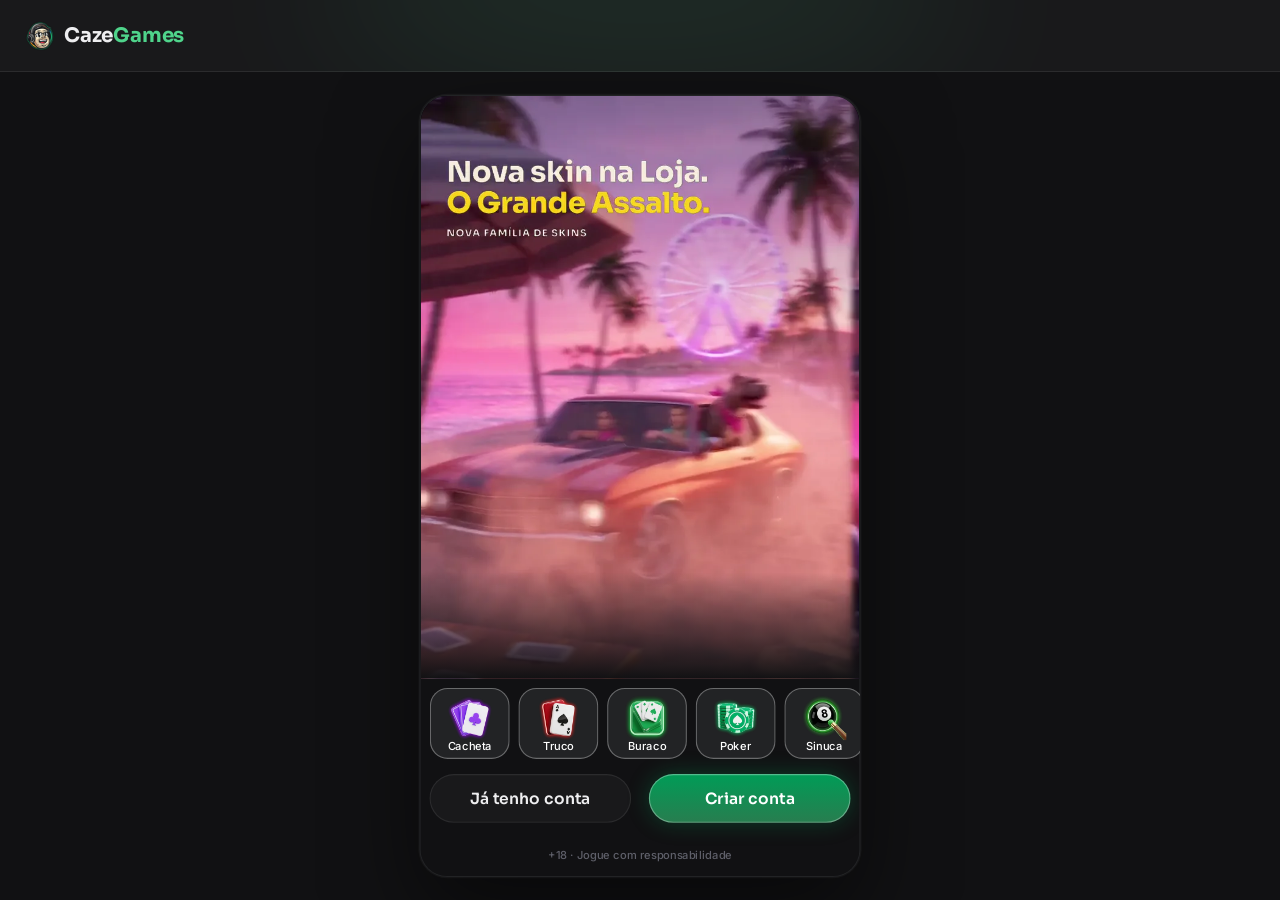
==== index.html @ 78a05982 "Login com o vídeo da O Grande Assalto (6 s em loop, sem áudio) e a família no banner principal da Lo" ====
<!doctype html>
<html lang="pt-BR">
<head>
<meta charset="utf-8">
<meta name="viewport" content="width=device-width, initial-scale=1, viewport-fit=cover, user-scalable=no">
<meta name="robots" content="noindex, nofollow">
<meta name="theme-color" content="#141e2a">
<meta name="mobile-web-app-capable" content="yes">
<meta name="apple-mobile-web-app-capable" content="yes">
<meta name="apple-mobile-web-app-status-bar-style" content="black-translucent">
<title>Caze Games · protótipo</title>
<link rel="icon" href="assets/ui/logo_icon.webp">
<link rel="preconnect" href="https://fonts.googleapis.com">
<link rel="preconnect" href="https://fonts.gstatic.com" crossorigin>
<link rel="stylesheet" href="https://fonts.googleapis.com/css2?family=Inter:wght@400;500;600;700&family=Sora:wght@600;700;800&display=swap">
<link rel="stylesheet" href="css/tokens.css?v=caze-11202144">
<link rel="stylesheet" href="css/ui.css?v=caze-11202144">
<link rel="stylesheet" href="css/screens.css?v=caze-11202144">
<link rel="stylesheet" href="css/game.css?v=caze-11202144">
<link rel="stylesheet" href="css/desk.css?v=caze-11202144">
</head>
<body>
<svg width="0" height="0" style="position:absolute" aria-hidden="true">
  <defs><clipPath id="hexclip" clipPathUnits="objectBoundingBox"><path id="hexpath" d=""/></clipPath></defs>
  <symbol id="s-E" viewBox="0 0 16 20"><path d="M8 0C5 4 0 7.5 0 11.5C0 14 2 16 4.5 16C5.7 16 6.8 15.5 7.5 14.7C7.3 16.6 6.5 18.3 5 20H11C9.5 18.3 8.7 16.6 8.5 14.7C9.2 15.5 10.3 16 11.5 16C14 16 16 14 16 11.5C16 7.5 11 4 8 0Z"/></symbol>
  <symbol id="s-C" viewBox="0 0 20 18.4"><path d="M10 18.35L8.55 17.03C3.4 12.36 0 9.28 0 5.5C0 2.420 2.42 0 5.5 0C7.24 0 8.91 0.81 10 2.09C11.09 0.81 12.76 0 14.5 0C17.58 0 20 2.42 20 5.5C20 9.28 16.6 12.36 11.45 17.04L10 18.35Z"/></symbol>
  <symbol id="s-O" viewBox="0 0 15 20"><path d="M7.5 0L15 10L7.5 20L0 10L7.5 0Z"/></symbol>
  <symbol id="s-P" viewBox="0 0 18 18.5"><path d="M9 0C11.3 0 13.2 1.9 13.2 4.2C13.2 5 13 5.7 12.6 6.3C13 6.2 13.4 6.1 13.8 6.1C16.1 6.1 18 8 18 10.3C18 12.6 16.1 14.5 13.8 14.5C12.5 14.5 11.3 13.9 10.5 12.9C10.7 14.9 11.6 16.8 13.1 18.5H4.9C6.4 16.8 7.3 14.9 7.5 12.9C6.7 13.9 5.5 14.5 4.2 14.5C1.9 14.5 0 12.6 0 10.3C0 8 1.9 6.1 4.2 6.1C4.6 6.1 5 6.2 5.4 6.3C5 5.7 4.8 5 4.8 4.2C4.8 1.9 6.7 0 9 0Z"/></symbol>
  <symbol id="i-copy" viewBox="0 0 448 512"><path d="M208 0H332.1c12.7 0 24.9 5.1 33.9 14.1l67.9 67.9c9 9 14.1 21.2 14.1 33.9V336c0 26.5-21.5 48-48 48H208c-26.5 0-48-21.5-48-48V48c0-26.5 21.5-48 48-48zM48 128h80v64H64V448H256V416h64v48c0 26.5-21.5 48-48 48H48c-26.5 0-48-21.5-48-48V176c0-26.5 21.5-48 48-48z"/></symbol>
  <symbol id="i-share" viewBox="0 0 448 512"><path d="M352 224c53 0 96-43 96-96s-43-96-96-96s-96 43-96 96c0 4 .2 8 .7 11.9l-94.1 47C145.4 170.2 121.9 160 96 160c-53 0-96 43-96 96s43 96 96 96c25.9 0 49.4-10.2 66.6-26.9l94.1 47c-.5 3.9-.7 7.8-.7 11.9c0 53 43 96 96 96s96-43 96-96s-43-96-96-96c-25.9 0-49.4 10.2-66.6 26.9l-94.1-47c.5-3.9 .7-7.8 .7-11.9s-.2-8-.7-11.9l94.1-47C302.6 213.8 326.1 224 352 224z"/></symbol>
  <symbol id="i-wa" viewBox="0 0 448 512"><path d="M380.9 97.1C339 55.1 283.2 32 223.9 32c-122.4 0-222 99.6-222 222 0 39.1 10.2 77.3 29.6 111L0 480l117.7-30.9c32.4 17.7 68.9 27 106.1 27h.1c122.3 0 224.1-99.6 224.1-222 0-59.3-25.2-115-67.1-157zm-157 341.6c-33.2 0-65.7-8.9-94-25.7l-6.7-4-69.8 18.3L72 359.2l-4.4-7c-18.5-29.4-28.2-63.3-28.2-98.2 0-101.7 82.8-184.5 184.6-184.5 49.3 0 95.6 19.2 130.4 54.1 34.8 34.9 56.2 81.2 56.1 130.5 0 101.8-84.9 184.6-186.6 184.6zm101.2-138.2c-5.5-2.8-32.8-16.2-37.9-18-5.1-1.9-8.8-2.8-12.5 2.8-3.7 5.6-14.3 18-17.6 21.8-3.2 3.7-6.5 4.2-12 1.4-32.6-16.3-54-29.1-75.5-66-5.7-9.8 5.7-9.1 16.3-30.3 1.8-3.7.9-6.9-.5-9.7-1.4-2.8-12.5-30.1-17.1-41.2-4.5-10.8-9.1-9.3-12.5-9.5-3.2-.2-6.9-.2-10.6-.2-3.7 0-9.7 1.4-14.8 6.9-5.1 5.6-19.4 19-19.4 46.3 0 27.3 19.9 53.7 22.6 57.4 2.8 3.7 39.1 59.7 94.8 83.8 35.2 15.2 49 16.5 66.6 13.9 10.7-1.6 32.8-13.4 37.4-26.4 4.6-13 4.6-24.1 3.2-26.4-1.3-2.5-5-3.9-10.5-6.6z"/></symbol>
  <symbol id="i-pen" viewBox="0 0 512 512"><path d="M362.7 19.3L314.3 67.7 444.3 197.7l48.4-48.4c25-25 25-65.5 0-90.5L453.3 19.3c-25-25-65.5-25-90.5 0zm-71 71L58.6 323.5c-10.4 10.4-18 23.3-22.2 37.4L1 481.2C-1.5 489.7 .8 498.8 7 505s15.3 8.5 23.7 6.1l120.3-35.4c14.1-4.2 27-11.8 37.4-22.2L421.7 220.3 291.7 90.3z"/></symbol>
  <symbol id="i-plus" viewBox="0 0 448 512"><path d="M256 80c0-17.7-14.3-32-32-32s-32 14.3-32 32v144H48c-17.7 0-32 14.3-32 32s14.3 32 32 32h144v144c0 17.7 14.3 32 32 32s32-14.3 32-32V288h144c17.7 0 32-14.3 32-32s-14.3-32-32-32H256V80z"/></symbol>
  <symbol id="i-chev-l" viewBox="0 0 320 512"><path d="M9.4 233.4c-12.5 12.5-12.5 32.8 0 45.3l192 192c12.5 12.5 32.8 12.5 45.3 0s12.5-32.8 0-45.3L77.3 256 246.6 86.6c12.5-12.5 12.5-32.8 0-45.3s-32.8-12.5-45.3 0l-192 192z"/></symbol>
  <symbol id="i-chev-r" viewBox="0 0 320 512"><path d="M310.6 233.4c12.5 12.5 12.5 32.8 0 45.3l-192 192c-12.5 12.5-32.8 12.5-45.3 0s-12.5-32.8 0-45.3L242.7 256 73.4 86.6c-12.5-12.5-12.5-32.8 0-45.3s32.8-12.5 45.3 0l192 192z"/></symbol>
  <symbol id="i-chev-l-light" viewBox="0 0 320 512"><path d="M20.7 267.3c-6.2-6.2-6.2-16.4 0-22.6l192-192c6.2-6.2 16.4-6.2 22.6 0s6.2 16.4 0 22.6L54.6 256 235.3 436.7c6.2 6.2 6.2 16.4 0 22.6s-16.4 6.2-22.6 0l-192-192z"/></symbol>
  <symbol id="i-chev-r-light" viewBox="0 0 320 512"><path d="M299.3 244.7c6.2 6.2 6.2 16.4 0 22.6l-192 192c-6.2 6.2-16.4 6.2-22.6 0s-6.2-16.4 0-22.6L265.4 256 84.7 75.3c-6.2-6.2-6.2-16.4 0-22.6s16.4-6.2 22.6 0l192 192z"/></symbol>
  <symbol id="i-x" viewBox="0 0 384 512"><path d="M324.5 411.1c6.2 6.2 16.4 6.2 22.6 0s6.2-16.4 0-22.6L214.6 256 347.1 123.5c6.2-6.2 6.2-16.4 0-22.6s-16.4-6.2-22.6 0L192 233.4 59.5 100.9c-6.2-6.2-16.4-6.2-22.6 0s-6.2 16.4 0 22.6L169.4 256 36.9 388.5c-6.2 6.2-6.2 16.4 0 22.6s16.4 6.2 22.6 0L192 278.6 324.5 411.1z"/></symbol>
  <symbol id="i-search" viewBox="0 0 512 512"><path d="M384 208A176 176 0 1 0 32 208a176 176 0 1 0 352 0zM343.3 366C307 397.2 259.7 416 208 416C93.1 416 0 322.9 0 208S93.1 0 208 0S416 93.1 416 208c0 51.7-18.8 99-50 135.3L507.3 484.7c6.2 6.2 6.2 16.4 0 22.6s-16.4 6.2-22.6 0L343.3 366z"/></symbol>
  <symbol id="i-check" viewBox="0 0 512 512"><path d="M256 512A256 256 0 1 0 256 0a256 256 0 1 0 0 512zM369 209L241 337c-9.4 9.4-24.6 9.4-33.9 0l-64-64c-9.4-9.4-9.4-24.6 0-33.9s24.6-9.4 33.9 0l47 47L335 175c9.4-9.4 24.6-9.4 33.9 0s9.4 24.6 0 33.9z"/></symbol>
  <symbol id="i-eye" viewBox="0 0 576 512"><path d="M288 32c-80.8 0-145.5 36.8-192.6 80.6C48.6 156 17.3 208 2.5 243.7c-3.3 7.9-3.3 16.7 0 24.6C17.3 304 48.6 356 95.4 399.4C142.5 443.2 207.2 480 288 480s145.5-36.8 192.6-80.6c46.8-43.5 78.1-95.4 93-131.1c3.3-7.9 3.3-16.7 0-24.6c-14.9-35.7-46.2-87.7-93-131.1C433.5 68.8 368.8 32 288 32zM144 256a144 144 0 1 1 288 0 144 144 0 1 1 -288 0zm144-64c0 35.3-28.7 64-64 64c-7.1 0-13.9-1.2-20.3-3.3c-5.5-1.8-11.9 1.6-11.7 7.4c.3 6.9 1.3 13.8 3.2 20.7c13.7 51.2 66.4 81.6 117.6 67.9s81.6-66.4 67.9-117.6c-11.1-41.5-47.8-69.4-88.6-71.1c-5.8-.2-9.2 6.1-7.4 11.7c2.1 6.4 3.3 13.2 3.3 20.3z"/></symbol>
  <symbol id="i-send" viewBox="0 0 512 512"><path d="M498.1 5.6c10.1 7 15.4 19.1 13.5 31.2l-64 416c-1.5 9.7-7.4 18.2-16 23s-18.9 5.4-28 1.6L284 427.7l-68.5 74.1c-8.9 9.7-22.9 12.9-35.2 8.1S160 493.2 160 480V396.4c0-4 1.5-7.8 4.2-10.7L331.8 202.8c5.8-6.3 5.6-16-.4-22s-15.7-6.4-22-.7L106 360.8 17.7 316.6C7.1 311.3 .3 300.7 0 288.9s5.9-22.8 16.1-28.7l448-256c10.7-6.1 23.9-5.5 34 1.4z"/></symbol>
  <symbol id="i-star" viewBox="0 0 576 512"><path d="M316.9 18C311.6 7 300.4 0 288.1 0s-23.4 7-28.8 18L195 150.3 51.4 171.5c-12 1.8-22 10.2-25.7 21.7s-.7 24.2 7.9 32.7L137.8 329 113.2 474.7c-2 12 3 24.2 12.9 31.3s23 8 33.8 2.3l128.3-68.5 128.3 68.5c10.8 5.7 23.9 4.9 33.8-2.3s14.9-19.3 12.9-31.3L438.5 329 542.7 225.9c8.6-8.5 11.7-21.2 7.9-32.7s-13.7-19.9-25.7-21.7L381.2 150.3 316.9 18z"/></symbol>
  <symbol id="i-star-o" viewBox="0 0 576 512"><path d="M287.9 0c9.2 0 17.6 5.2 21.6 13.5l68.6 141.3 153.2 22.6c9 1.3 16.5 7.6 19.3 16.3s.5 18.1-5.9 24.5L433.6 328.4l26.2 155.6c1.5 9-2.2 18.1-9.7 23.5s-17.3 6-25.3 1.7l-137-73.2L151 509.1c-8.1 4.3-17.9 3.7-25.3-1.7s-11.2-14.5-9.7-23.5l26.2-155.6L31.1 218.2c-6.5-6.4-8.7-15.9-5.9-24.5s10.3-14.9 19.3-16.3l153.2-22.6L266.3 13.5C270.4 5.2 278.7 0 287.9 0zm0 79L235.4 187.2c-3.5 7.1-10.2 12.1-18.1 13.3L99 217.9 184.9 303c5.5 5.5 8.1 13.3 6.8 21L171.4 443.7l105.2-56.2c7.1-3.8 15.6-3.7 22.6 0l105.2 56.2L384.2 324.1c-1.3-7.7 1.2-15.5 6.8-21l85.9-85.1L358.6 200.5c-7.8-1.2-14.6-6.1-18.1-13.3L287.9 79z"/></symbol>
</svg>

<!-- desktop (js/desk.js): header largo, menu e chat ao vivo em volta da coluna 9:16 -->
<header class="dkh" id="dkh"></header>
<aside class="dkl" id="dkl" aria-label="Menu"></aside>
<aside class="dkr" id="dkr" aria-label="Chat ao vivo"></aside>

<div class="stage-wrap"><div class="phone" id="phone">
  <div class="status" aria-hidden="true"><span>9:41</span><span class="island"></span>
    <span class="icons"><svg width="18" height="12" viewBox="0 0 18 12" fill="#fff"><rect x="0" y="8" width="3" height="4" rx="1"/><rect x="5" y="5.5" width="3" height="6.5" rx="1"/><rect x="10" y="3" width="3" height="9" rx="1"/><rect x="15" y="0" width="3" height="12" rx="1"/></svg><svg width="16" height="12" viewBox="0 0 16 12" fill="#fff"><path d="M8 2.2c2.3 0 4.4.9 6 2.4l1.1-1.1A10 10 0 0 0 8 .6 10 10 0 0 0 .9 3.5L2 4.6a8.4 8.4 0 0 1 6-2.4zm0 3.3c1.4 0 2.7.5 3.7 1.4l1.1-1.1A7 7 0 0 0 8 3.9a7 7 0 0 0-4.8 1.9l1.1 1.1c1-.9 2.3-1.4 3.7-1.4zm0 3.3c.6 0 1.1.2 1.5.6L8 11 6.5 9.4c.4-.4.9-.6 1.5-.6z"/></svg><svg width="27" height="13" viewBox="0 0 27 13" fill="none"><rect x=".5" y=".5" width="23" height="12" rx="3.5" stroke="#fff" opacity=".4"/><rect x="2" y="2" width="20" height="9" rx="2" fill="#fff"/><rect x="25" y="4.5" width="1.6" height="4" rx=".8" fill="#fff" opacity=".4"/></svg></span>
  </div>
  <div class="app" id="app">
    <!-- telas do app (renderizadas pelo js/screens.js) -->
    <section class="scr" id="view"></section>

    <!-- tela de jogo: os motores (js/games.js) desenham dentro dela -->
    <section class="scr game-scr" id="scr-game" hidden>
      <header class="hud" id="hud"></header>
      <div class="jogo" id="jogo"><div class="board" id="board"></div></div>
      <nav class="mnav" id="mnav">
        <button data-g="voltar"><span class="back"><svg><use href="#i-chev-l-light"/></svg></span><span>Voltar</span></button>
        <button data-g="chat"><img class="ic" src="assets/icons/chat.webp" alt=""><span>Chat</span></button>
        <button data-g="mesa"><img class="ic" src="assets/icons/friends.webp" alt=""><span>Mesa</span></button>
        <button data-g="voz"><img class="ic" id="micIco" src="assets/icons/microphone-off.webp" alt=""><span>Voz</span></button>
        <button data-g="ajustes"><img class="ic" src="assets/icons/gear.webp" alt=""><span>Ajustes</span></button>
      </nav>
    </section>

    <div class="toast" id="toast"><span class="hint-pill" id="toastTxt"></span></div>
    <div id="sheet"></div>
    <div id="overlay"></div>
  </div>
</div></div>

<script src="js/core.js?v=caze-11202144"></script>
<script src="js/ui.js?v=caze-11202144"></script>
<script src="js/screens.js?v=caze-11202144"></script>
<script src="js/loja.js?v=caze-11202144"></script>
<script src="js/social.js?v=caze-11202144"></script>
<script src="js/torneios.js?v=caze-11202144"></script>
<script src="js/sala.js?v=caze-11202144"></script>
<script src="js/games.js?v=caze-11202144"></script>
<script src="js/sinuca.js?v=caze-11202144"></script>
<script src="js/desk.js?v=caze-11202144"></script>
<script src="js/boot.js?v=caze-11202144"></script>
</body>
</html>
---- css/tokens.css ----
/* Caze Games · tokens do DS EstrelaGames (Rjx31bgpOt4m1U8DVKyWtd · modo Caze Games), valores resolvidos 1:1 */
:root{
  color-scheme: dark;
  /* background */
  --bg-default:#111113; --bg-subtle:#19191b; --bg-strong:#222325; --bg-raised:#292a2e; --bg-inset:#010101; --bg-highlight:#ffffff14; --bg-chrome:#19191b; --bg-divider:#292a2e; --bg-band:#00000052;
  --bga-default-50:#11111380; --bga-default-75:#111113bf; --bga-subtle-50:#19191b80; --bga-subtle-75:#19191bbf;
  --bga-strong-25:#22232540; --bga-strong-50:#22232580; --bga-strong-75:#222325bf;
  --bga-secondary-16:#4fd48b29; --bga-secondary-32:#4fd48b52; --bga-accent-12:#ffc8411f;
  /* border */
  --border-muted:#ffffff14; --border-default:#222325; --border-strong:#393a40; --border-focus:#009c57;
  --border-hl-top:#ffffff29; --border-gold-top:#b0f3c8e5; --border-gold-bottom:#009c575c;
  /* text */
  --text-default:#eeeef0; --text-muted:#b2b3bd; --text-link:#4fd48b; --text-subtle:#5f606a; --text-disabled:#46484f;
  --text-brand:#4fd48b; --text-success:#52de7e; --text-error:#ff6b6e; --text-prize:#ffc841;
  --text-on-color:#ffffff; --text-on-color-muted:#ffffffd9; --text-on-color-subtle:#ffffffb2; --text-on-light:#111113;
  /* system */
  --sys-info:#02a963; --sys-success:#2cc160; --sys-success-strong:#8cf0a9; --sys-warning:#ffbe2e; --sys-error:#ef4452;
  --sysa-success-25:#2cc16040; --sysa-error-25:#ef445240; --sysa-info-25:#3b74f540;
  --notification-error:#ef4452;
  /* effects */
  --hl-subtle:#ffffff29; --hl:#ffffff52; --hl-strong:#ffffff7a;
  --shadow-faint:#0000001f; --shadow-subtle:#0000003d; --shadow:#00000066; --shadow-strong:#00000080;
  --glow-info:#009c5752; --glow-accent:#ffbe2e52; --glow-success:#52de7ea3; --glow-gold:#4fd48b52; --glow-blue:#4fd48b; --glow-red:#ff6b6e;
  /* surfaces */
  --surface-card-top:#19191b; --surface-card-bottom:#111113; --surface-elevated-top:#292a2e; --surface-elevated-bottom:#19191b;
  /* buttons */
  --btn-primary-top:#009c57; --btn-primary-bg:#287d4f; --btn-secondary-border:#02a963;
  --btn-disabled-top:#292a2e; --btn-disabled-bg:#292a2e; --btn-disabled-text:#46484f;
  /* tabs */
  --tab-default-text:#b2b3bd; --tab-container:#222325; --input-border:#222325;
  --tab-padrao:#009c57; --tab-padrao-tint:#009c573d; --tab-rosa:#e93d82; --tab-rosa-tint:#e93d823d;
  /* games */
  --game-truco:#e5484d; --game-paulista:#3b74f5; --game-cacheta:#8752f2; --game-tranca:#2cc160; --game-buraco:#1f9a4a;
  --game-poker:#0fa968; --game-sinuca:#2fa35a; --game-todos:#02a963; --game-domino:#14b8a6; --game-dama:#f76b15; --game-xadrez:#5b6cff;
  --game-paulista-tint:#3b74f53d; --game-truco-tint:#e5484d3d; --game-cacheta-tint:#8752f23d; --game-buraco-tint:#1f9a4a3d; --game-poker-tint:#0fa9683d; --game-sinuca-tint:#2fa35a3d;
  /* crew */
  --crew-engenheiro:#4fb3ff; --crew-comandante:#f5c542; --crew-piloto:#ff5a36; --crew-navegador:#e86bff; --crew-explorador:#4dffb8;
  --crew-bar:#ff9f43; --crew-reis:#34d399; --crew-nobru:#3d8bff; --crew-inhui:#ff4fb0;
  /* famílias da página Skins (mesma cor da chamada do Truco) */
  --crew-laje:#ff7f50; --crew-portaria:#3ddc84; --crew-live:#b45cff; --crew-feira:#ffa62b; --crew-navalha:#ff4fb0; --crew-varzea:#5be37d; --crew-oficina:#3db8ff; --crew-posto:#ff3b4a; --crew-fliper:#a45cff; --crew-grau:#4fa3ff; --crew-palpite:#f2b233; --crew-assalto:#ff4fa3;
  /* stake / table */
  --stake-padrao-top:#1f5938; --stake-padrao-bottom:#152c1e; --stake-iniciante-top:#1f9a4a; --stake-iniciante-bottom:#1f502c;
  --table-card-top:#1f5a4a; --table-card-bottom:#0f2e2a; --table-stake:#ffc841;
  --plus-bg:#52de7e; --plus-icon:#111113;
  --btn-success-top:#52de7e; --btn-success-bg:#1f9a4a; /* DS button-glass ☰ Type=Success (Comprar) */
  /* cards */
  --card-face:#ffffff; --card-border:#9ea2a4; --suit-red:#c72c3d; --suit-black:#141922; --back-top:#246943; --back-bottom:#133b25;
  /* seat timer */
  --seat-timer-track:#ffffff1f; --seat-timer:#02a963;
  /* type */
  --f-display:"Sora", "Inter", system-ui, sans-serif;
  --f-ui:"Inter", system-ui, -apple-system, sans-serif;
  --f-call:"Industry", "Sora", sans-serif;
  /* marca · Caze Games (sobrescreve) */
  --back-top:#1f5938; --back-bottom:#121b15; --btn-primary-text:#ffffff; --crew-nobru:#02A963; --crew-inhui:#02A963; --crew-chico:#4FD48B;
}
/* estilos de texto do DS */
.t-d3xl{font:700 64px/1.2 var(--f-display);letter-spacing:-.02em}
.t-d2xl{font:700 48px/1.2 var(--f-display);letter-spacing:-.02em}
.t-dxl{font:700 40px/1.2 var(--f-display);letter-spacing:-.02em}
.t-dl{font:700 32px/1.2 var(--f-display);letter-spacing:-.02em}
.t-dm{font:700 24px/1.2 var(--f-display);letter-spacing:-.01em}
.t-ds{font:700 20px/1.2 var(--f-display);letter-spacing:-.01em}
.t-dxs{font:600 16px/1.2 var(--f-display)}
.t-d2xs{font:600 14px/1.2 var(--f-display)}
.t-d3xs{font:600 12px/1.2 var(--f-display)}
.t-hm{font:700 20px/1.2 var(--f-ui)}
.t-ll{font:500 16px/1 var(--f-ui)} .t-lm{font:500 14px/1 var(--f-ui)} .t-ls{font:500 12px/1 var(--f-ui)} .t-lxs{font:500 10px/1 var(--f-ui)} .t-l2xs{font:500 8px/1 var(--f-ui)}
.t-link{font:700 12px/1.5 var(--f-ui)}
.t-p2xl{font:400 20px/1.5 var(--f-ui)} .t-pm{font:400 14px/1.5 var(--f-ui)} .t-ps{font:400 12px/1.5 var(--f-ui)}
---- css/ui.css ----
/* EstrelaGames · base + componentes do DS (Apple Gamer Style · Glass). Medidas 1:1 com o Figma (frame 375). */
*{box-sizing:border-box}
html,body{height:100%;margin:0}
body{background:#05080c;color:var(--text-default);font-family:var(--f-ui);-webkit-font-smoothing:antialiased;overflow:hidden;-webkit-text-size-adjust:100%}
button{font:inherit;color:inherit;border:0;background:none;padding:0;margin:0;cursor:pointer;-webkit-tap-highlight-color:transparent;text-align:inherit}
button:focus-visible,[role="button"]:focus-visible{outline:2px solid var(--border-focus);outline-offset:2px}
/* cards clicáveis são div[role=button]: o WebKit (iPhone) não estica os filhos de um <button> com flex */
[role="button"]{cursor:pointer;-webkit-tap-highlight-color:transparent;-webkit-user-select:none;user-select:none;outline:0}
input{font:inherit;color:inherit;border:0;background:none;outline:0;padding:0;margin:0;min-width:0}
img,video{display:block;max-width:100%;user-select:none;-webkit-user-drag:none}
video::-webkit-media-controls,video::-webkit-media-controls-start-playback-button,video::-webkit-media-controls-overlay-play-button{display:none!important;-webkit-appearance:none} /* sem botão de play: os vídeos são fundo */
svg{display:block}
[hidden]{display:none!important}
.ic{flex:none;object-fit:contain;pointer-events:none}

/* ---------- aparelho ---------- */
.stage-wrap{position:fixed;inset:0;display:flex;align-items:center;justify-content:center}
.phone{position:relative;width:375px;height:812px;background:var(--bg-subtle);overflow:hidden;border-radius:48px;box-shadow:0 0 0 10px #0c1016,0 0 0 11px #2a3340,0 40px 80px rgba(0,0,0,.6);transform-origin:center;display:flex;flex-direction:column}
.status{position:relative;flex:none;height:44px;display:flex;align-items:center;justify-content:space-between;padding:0 26px 0 32px;font:600 15px/1 var(--f-ui);background:var(--bg-subtle);z-index:60;pointer-events:none}
.status .island{position:absolute;left:50%;top:10px;width:118px;height:32px;margin-left:-59px;border-radius:20px;background:#000}
.status .icons{display:flex;gap:6px;align-items:center}
.app{position:relative;flex:1;min-height:0;overflow:hidden}
@media (max-width:520px){
  .phone{width:100vw;height:100vh;height:100dvh;border-radius:0;box-shadow:none;transform:none!important}
  .status{display:none}
  .app{padding-top:env(safe-area-inset-top,0px)}
}
.scr{position:absolute;inset:0;display:flex;flex-direction:column;background:var(--bg-subtle);overflow:hidden}
.app>.scr{top:env(safe-area-inset-top,0px)}
@media (min-width:521px){.app>.scr{top:0}}
.scroll{flex:1;min-height:0;overflow-y:auto;overflow-x:hidden;-webkit-overflow-scrolling:touch;scrollbar-width:none;overscroll-behavior:contain}
.scroll::-webkit-scrollbar,.hscroll::-webkit-scrollbar{display:none}
/* linha com rolagem lateral: sem clip, sangra até a borda da tela (regra Oct 26) */
.hscroll{display:flex;overflow-x:auto;overflow-y:visible;scrollbar-width:none;margin:0 -8px;padding:0 8px;scroll-padding:0 8px;-webkit-overflow-scrolling:touch}

/* ---------- ícones 3D ---------- */
.i16{width:16px;height:16px}.i20{width:20px;height:20px}.i24{width:24px;height:24px}.i28{width:28px;height:28px}.i32{width:32px;height:32px}.i36{width:36px;height:36px}.i40{width:40px;height:40px}.i48{width:48px;height:48px}

/* ---------- header-game (Mobile · Glass) ---------- */
.hdr{position:relative;flex:none;height:64px;display:flex;align-items:center;gap:4px;padding:8px 12px;background:var(--bg-subtle);overflow:hidden;z-index:20}
.hdr::before{content:"";position:absolute;left:48px;top:-70px;width:280px;height:140px;border-radius:50%;background:var(--glow-blue);filter:blur(60px);opacity:.15;pointer-events:none}
.hdr .side{position:relative;flex:1;min-width:0;display:flex;align-items:center;gap:4px}
.hdr .logo{width:24px;height:36px;display:grid;place-items:center;flex:none}
.hdr .logo img{width:25px;height:24px}
.cpill{flex:1;min-width:0;height:34px;display:flex;align-items:center;gap:2px;padding:4px;border-radius:999px;background:linear-gradient(90deg,#52de7e1a,#22232506),var(--bga-strong-50);box-shadow:inset 0 0 0 1px var(--border-muted);overflow:hidden}
.cpill.bonus{padding:4px 8px 4px 4px;background:linear-gradient(90deg,#22232506,#ffc8411a),var(--bga-strong-50)}
.cpill .ic{width:24px;height:24px}
.cpill .t{flex:1;min-width:0;display:flex;flex-direction:column;gap:2px;text-align:left}
.cpill .t small{font:500 8px/1 var(--f-ui);color:var(--text-muted)}
.cpill .t b{font:700 12px/10px var(--f-ui);color:var(--text-default);white-space:nowrap;overflow:hidden;text-overflow:ellipsis}
.cpill.bonus .t b{color:var(--text-prize)}
.cpill .plus{width:20px;height:20px;border-radius:10px;background:var(--plus-bg);display:grid;place-items:center;flex:none}
.cpill .plus svg{width:12px;height:12px;fill:var(--plus-icon)}
/* saldo com seta: abre o dropdown (DS header-game ◉ Expanded) */
.cpill .chev{width:20px;height:20px;display:grid;place-items:center;flex:none}
.cpill .chev svg{width:10px;height:10px;fill:var(--text-muted);transform:rotate(90deg);transition:transform .2s}
.cpill.open{box-shadow:inset 0 0 0 1px var(--border-strong)} .cpill.open .chev svg{transform:rotate(-90deg)}
.hdr .hbuy{flex:1;min-width:0}
/* dropdown do saldo (DS balance-panel) · celular: preso embaixo do header */
.baldrop{position:absolute;left:0;right:0;top:64px;bottom:0;z-index:45;background:var(--bga-default-75);animation:fade .15s both}
.balp{display:flex;flex-direction:column;gap:16px;max-height:100%;overflow:auto;padding:16px 16px 24px;background:var(--bg-subtle);border-radius:0 0 24px 24px;box-shadow:inset 0 -1px 0 var(--hl-subtle),0 16px 40px rgba(0,0,0,.4);animation:balIn .22s cubic-bezier(.2,.8,.2,1) both}
@keyframes balIn{from{transform:translateY(-12px);opacity:0}}
.balp .top{display:flex;justify-content:space-between;align-items:center}
.balp .top small{font:500 12px/1.2 var(--f-ui);color:var(--text-muted)}
.balp .tv{display:flex;align-items:center;gap:4px}
.balp .eye,.balp .x{display:grid;place-items:center;width:28px;height:28px}
.balp .eye svg{width:20px;height:20px;fill:var(--text-muted)}
.balp .x svg{width:12px;height:12px;fill:var(--text-muted);transform:rotate(-90deg)}
.balp .rows{display:flex;flex-direction:column;gap:12px}
.balp .kv{display:flex;justify-content:space-between;gap:12px;font:400 14px/1.4 var(--f-ui);color:var(--text-muted)}
.balp .kv b{font-weight:400;color:var(--text-default);font-variant-numeric:tabular-nums;text-align:right}
.balp hr{border:0;height:1px;background:var(--border-muted);margin:0}
.balp .acts{display:flex;gap:12px} .balp .acts .btn{flex:1}
/* Bônus Fidelidade (DS _loyalty-bonus): Resgatar quando tem valor · Juntando com a seta que abre as regras */
.fid{display:flex;flex-direction:column;gap:12px;padding:8px 12px 8px 8px;border-radius:24px;background:var(--bga-strong-50);box-shadow:inset 0 0 0 1px var(--border-muted)}
.fid.ready{flex-direction:row;align-items:center;gap:8px}
.fid .ic{width:28px;height:28px;flex:none}
.fid .t{flex:1;min-width:0;display:flex;flex-direction:column;gap:2px;text-align:left}
.fid .t b{font:400 14px/1.3 var(--f-ui);color:var(--text-default)}
.fid .t small{font:500 10px/1.2 var(--f-ui);color:var(--text-muted)}
.fid .v{font:400 14px/1 var(--f-ui);font-variant-numeric:tabular-nums}
.fid .row{display:flex;align-items:center;gap:8px;width:100%}
.fid .chev{width:20px;height:20px;display:grid;place-items:center;flex:none}
.fid .chev svg{width:10px;height:10px;fill:var(--text-muted);transform:rotate(90deg);transition:transform .2s}
.fid.open{border-radius:16px;padding:8px 12px 12px 8px} .fid.open .chev svg{transform:rotate(-90deg)}
.fid .more{display:flex;flex-direction:column;gap:12px}
.fid .wk{display:flex;flex-direction:column;gap:4px;padding:12px;border-radius:12px;background:var(--bga-default-50);box-shadow:inset 0 0 0 1px var(--border-muted)}
.fid .wk small{font:500 12px/1.2 var(--f-ui);color:var(--text-muted)}
.fid .wk b{font:700 20px/1.2 var(--f-display);color:var(--text-prize);font-variant-numeric:tabular-nums}
.fid p{margin:0;font:400 12px/1.5 var(--f-ui);color:var(--text-muted)}
.fid .kv{font-size:12px}
.hbell{position:relative;width:36px;height:36px;border-radius:18px;background:var(--bga-strong-50);box-shadow:inset 0 0 0 1px var(--border-muted);display:grid;place-items:center;flex:none}
.hbell .ic{width:28px;height:28px}
.hbell i{position:absolute;left:28px;top:0;width:8px;height:8px;border-radius:50%;background:var(--notification-error)}
.hbell i[hidden]{display:none}

/* ---------- header-avatar (hexágono com borda da tripulação) ---------- */
.hav{position:relative;display:inline-block;flex:none;width:var(--w,44px);height:var(--h,48px)}
.hav .gl{position:absolute;left:-4.5%;top:0;width:109%;aspect-ratio:1;border-radius:50%;background:var(--cc);filter:blur(calc(var(--w,44px) * .16));opacity:.45;pointer-events:none}
.hav .hx{position:absolute;inset:0;-webkit-clip-path:url(#hexclip);clip-path:url(#hexclip);background:var(--cc)}
.hav .hx img{position:absolute;inset:2px;width:calc(100% - 4px);height:calc(100% - 4px);object-fit:cover;object-position:center top;-webkit-clip-path:url(#hexclip);clip-path:url(#hexclip);background:var(--bg-raised)}
.hav .on{position:absolute;left:77%;top:75%;width:23%;aspect-ratio:1;border-radius:50%;background:var(--sys-success);box-shadow:0 0 0 1.5px var(--bg-subtle)}
.hav.xs{--w:24px;--h:26px}.hav.s{--w:32px;--h:35px}.hav.m{--w:44px;--h:48px}.hav.l{--w:56px;--h:60px}
.hav.xs .hx img,.hav.s .hx img{inset:1.5px;width:calc(100% - 3px);height:calc(100% - 3px)}
.hav.empty{height:var(--w)}
.hav.empty .av0{position:absolute;inset:4.5%;width:91%;height:91%}
.hav.empty .add{position:absolute;left:63.6%;top:63.6%;width:27.3%;height:27.3%;border-radius:50%;background:var(--plus-bg);box-shadow:0 0 0 1.2px var(--bg-subtle);display:grid;place-items:center}
.hav.empty .add svg{width:58%;height:58%;fill:var(--plus-icon)}

/* ---------- avatar circular (avatar-estrela-games) ---------- */
.av{position:relative;display:inline-block;vertical-align:middle;flex:none;width:var(--s,48px);height:var(--s,48px);border-radius:50%;background:linear-gradient(180deg,var(--surface-elevated-top),var(--surface-elevated-bottom));box-shadow:inset 0 0 0 var(--bw,2px) #ffffff29}
.av img{position:absolute;inset:var(--bw,2px);width:calc(100% - 2*var(--bw,2px));height:calc(100% - 2*var(--bw,2px));border-radius:50%;object-fit:cover;object-position:center top}
.av.s{--s:32px;--bw:1px}.av.m{--s:48px;--bw:2px}.av.l{--s:80px;--bw:3px}.av.xl{--s:120px;--bw:4px}
.av .lvl{position:absolute;left:50%;bottom:-4px;transform:translateX(-50%);padding:1px 6px;border-radius:999px;background:var(--bg-raised);box-shadow:0 0 0 2px var(--bg-default);font:600 12px/14px var(--f-display);white-space:nowrap}
.av.empty .ph{position:absolute;inset:25%;width:50%;height:50%;fill:#ffffff52}
.av .addb{position:absolute;left:63.3%;top:63.3%;width:36.7%;height:36.7%;border-radius:50%;background:var(--plus-bg);display:grid;place-items:center;box-shadow:0 0 0 3px var(--bg-subtle)}
.av .addb svg{width:50%;height:50%;fill:#fff}

/* ---------- navbar-glass ---------- */
.nav{position:absolute;left:16px;right:16px;bottom:calc(12px + env(safe-area-inset-bottom,0px));height:64px;display:flex;align-items:stretch;padding:4px;border-radius:24px;background:var(--bga-strong-75);box-shadow:inset 0 0 0 1px var(--border-muted);-webkit-backdrop-filter:blur(24px);backdrop-filter:blur(24px);z-index:30}
.nav>button{position:relative;flex:1;min-width:0;display:flex;flex-direction:column;align-items:center;justify-content:center;border-radius:20px}
.nav>button .ic{width:32px;height:32px;opacity:.75}
.nav>button>span{font:500 10px/1 var(--f-ui);color:var(--text-subtle);white-space:nowrap}
.nav>button.on{flex:none;width:104px;justify-content:flex-end;gap:2px;padding-bottom:6px;background:var(--bga-secondary-16);box-shadow:inset 0 0 0 1px var(--hl-subtle),0 0 20px var(--glow-info)}
.nav>button.on .ic{position:absolute;left:28px;top:-14px;width:48px;height:48px;opacity:1}
.nav>button.on .lr{width:100%;display:flex;align-items:center;justify-content:space-between;padding:0 8px}
.nav>button.on .lr span{font:500 10px/1 var(--f-ui);color:var(--text-on-color)}
.nav .lr i{width:16px;height:16px;display:grid;place-items:center}
.nav .lr svg{width:10px;height:16px;fill:var(--text-on-color)}

/* ---------- game-block ---------- */
.gb{position:relative;flex:none;width:72px;height:64px;border-radius:16px;display:flex;flex-direction:column;align-items:center;justify-content:center;padding:4px 0;background:var(--tab-container);box-shadow:inset 0 0 0 1px var(--hl);font:500 10px/1 var(--f-ui);color:var(--text-on-color);white-space:nowrap}
.gb .ic{width:40px;height:40px}
.gb.on{justify-content:flex-end;padding:0 0 6px;background:var(--gc);box-shadow:0 4px 12px var(--gs,transparent)}
.gb.on .ic{position:absolute;left:50%;top:-12px;width:60px;height:60px;margin-left:-30px}
.gb .lk{position:absolute;right:4px;top:4px;width:14px;height:14px;opacity:.8}
.gb.on .lk{display:none}
.games-row{gap:8px;padding-top:12px;margin-top:-12px}
.games-row .gb{width:72px}

/* ---------- tabs ---------- */
.tabs{display:flex;gap:2px;height:44px;padding:4px;border-radius:12px;background:var(--bg-raised);box-shadow:inset 0 0 0 1px var(--input-border)}
.tabs>button{position:relative;flex:1;min-width:0;height:34px;border-radius:8px;display:flex;align-items:center;justify-content:center;padding:8px 16px;font:500 12px/1 var(--f-ui);color:var(--tab-default-text);white-space:nowrap}
.tabs>button.on{background:var(--tc-tint);font:700 12px/18px var(--f-ui);color:var(--text-default)}
.tabs>button.on::after{content:"";position:absolute;left:50%;bottom:0;width:24px;height:3px;margin-left:-12px;border-radius:2px;background:var(--tc);box-shadow:0 0 8px var(--tc)}
.tabs>button .lk{font:500 9px/1 var(--f-ui);margin-left:4px;opacity:.7}
.tabs{--tc:var(--tab-padrao);--tc-tint:var(--tab-padrao-tint)}
.tabs.t-azul{--tc:var(--game-paulista);--tc-tint:var(--game-paulista-tint)}
.tabs.t-vermelha{--tc:var(--game-truco);--tc-tint:var(--game-truco-tint)}
.tabs.t-roxa{--tc:var(--game-cacheta);--tc-tint:var(--game-cacheta-tint)}
.tabs.t-verde{--tc:var(--game-buraco);--tc-tint:var(--game-buraco-tint)}
.tabs.t-rosa{--tc:var(--tab-rosa);--tc-tint:var(--tab-rosa-tint)}

/* ---------- button-glass ---------- */
.btn{display:inline-flex;align-items:center;justify-content:center;gap:8px;white-space:nowrap;transition:transform .12s,filter .12s;flex:none}
.btn:active{transform:scale(.97)}
.btn.l{height:48px;padding:0 24px;border-radius:24px;font:600 16px/1.2 var(--f-display)}
.btn.m{height:40px;padding:0 20px;border-radius:20px;font:600 14px/1.2 var(--f-display)}
.btn.s{height:32px;padding:0 16px;border-radius:16px;font:600 12px/1.2 var(--f-display)}
.btn.xl{height:56px;padding:0 24px;border-radius:28px;font:600 16px/1.2 var(--f-display)}
.btn.m44{height:44px;border-radius:22px}
.btn.pri{background:linear-gradient(180deg,var(--btn-primary-top),var(--btn-primary-bg));box-shadow:inset 0 0 0 1px var(--hl),0 0 20px var(--glow-info);color:var(--btn-primary-text)}
.btn.sec{background:var(--bga-strong-50);box-shadow:inset 0 0 0 1px var(--border-muted);color:var(--text-default)}
.btn.ok{background:linear-gradient(180deg,var(--btn-success-top),var(--btn-success-bg));box-shadow:inset 0 0 0 1px var(--hl),0 0 20px var(--glow-success);color:#fff}
.btn:disabled,.btn.dis{background:var(--btn-disabled-bg);box-shadow:none;color:var(--btn-disabled-text);pointer-events:none}
.btn.danger-txt{background:none;box-shadow:none;color:var(--text-error);font:500 14px/1 var(--f-ui)}
.btn.fill{flex:1;min-width:0}
.btn.wide{width:100%}
.btn .ic{width:20px;height:20px}

/* ---------- button-icon ---------- */
.bicon{width:40px;height:40px;border-radius:20px;display:grid;place-items:center;flex:none;background:var(--bga-strong-50);box-shadow:inset 0 0 0 1px var(--border-muted)}
.bicon .ic{width:24px;height:24px}
.bicon.s{width:32px;height:32px;border-radius:16px}.bicon.s .ic{width:20px;height:20px}
.bicon svg{width:14px;height:14px;fill:var(--text-default)}
.bicon.s28{width:28px;height:28px;border-radius:14px}.bicon.s28 svg{width:16px;height:16px}

/* ---------- tag ---------- */
.tag{display:inline-flex;align-items:center;gap:4px;padding:2px 8px;border-radius:999px;font:400 12px/18px var(--f-ui);white-space:nowrap;flex:none}
.tag.neutral{background:#ffffff14;color:var(--text-muted)}
.tag.gold{padding:3px 8px;background:#4fd48b29;color:#fff;box-shadow:inset 0 0 0 1px #b0f3c88c}
.tag.success{background:var(--sys-success);color:var(--bg-default)}
.tag.danger{background:var(--sys-error);color:var(--text-default)}
.tag.info{background:var(--sys-info);color:var(--text-default)}
.tag.live{background:var(--sys-error);color:var(--text-default)}
.tag.beginner{background:var(--game-buraco);color:var(--text-default)}

/* ---------- section-title ---------- */
.stitle{display:flex;align-items:center;justify-content:space-between;gap:16px}
.stitle .tx{flex:1;min-width:0;display:flex;flex-direction:column;gap:2px}
.stitle b{font:700 20px/1.2 var(--f-display);letter-spacing:-.01em}
.stitle small{font:500 12px/1 var(--f-ui);color:var(--text-muted)}
.trow{display:flex;align-items:center;justify-content:space-between;gap:8px}
.trow b{font:600 14px/1.2 var(--f-display)}
.trow small{font:500 10px/1 var(--f-ui);color:var(--text-subtle)}

/* ---------- page-top ---------- */
.ptop{flex:none;display:flex;align-items:center;justify-content:space-between;gap:8px;padding:8px;min-height:45px}
.ptop .l{display:flex;align-items:center;gap:8px;min-width:0}
.ptop .back{width:28px;height:28px;border-radius:14px;display:grid;place-items:center;background:var(--bga-strong-50);box-shadow:inset 0 0 0 1px var(--border-muted);flex:none}
.ptop .back svg{width:10px;height:16px;fill:var(--text-default)}
.ptop .tx{display:flex;flex-direction:column;min-width:0}
.ptop .tx b{font:600 16px/1.2 var(--f-display);white-space:nowrap;overflow:hidden;text-overflow:ellipsis}
.ptop .tx small{display:flex;align-items:center;gap:4px;font:500 10px/1 var(--f-ui);color:var(--text-muted)}
.ptop .tx small i{width:6px;height:6px;border-radius:50%;background:var(--sys-success)}

/* ---------- input-search / input ---------- */
.search{display:flex;align-items:center;gap:8px;height:40px;padding:0 16px 0 12px;border-radius:20px;background:var(--bga-strong-50);box-shadow:inset 0 0 0 1px var(--border-muted)}
.search svg{width:16px;height:16px;fill:var(--text-muted);flex:none}
.search input{flex:1;font:500 12px/1 var(--f-ui);color:var(--text-default)}
.search input::placeholder{color:var(--text-muted)}
.field{display:flex;flex-direction:column;gap:8px}
.field>label{font:500 14px/1 var(--f-ui);color:var(--text-default)}
.field .box{display:flex;align-items:center;gap:8px;height:40px;padding:8px 12px;border-radius:12px;background:var(--bga-strong-50);box-shadow:inset 0 0 0 1px var(--border-muted)}
.field .box:focus-within{box-shadow:inset 0 0 0 1px var(--border-focus)}
.field .box input{flex:1;font:400 14px/1.5 var(--f-ui);color:var(--text-default)}
.field .box input::placeholder{color:var(--text-disabled)}
.field .box button svg{width:20px;height:20px;fill:var(--text-muted)}

/* ---------- otp ---------- */
.otp{display:flex;gap:8px;justify-content:center}
.otp .bx{width:48px;height:56px;border-radius:12px;background:#ffffff14;display:grid;place-items:center;font:700 24px/1.2 var(--f-display);color:var(--text-default);box-shadow:inset 0 0 0 1px var(--border-muted)}
.otp .bx.act{background:#ffffff1f;box-shadow:inset 0 0 0 2px var(--border-focus),0 0 12px var(--glow-info)}
.otp .bx.act::after{content:"";width:2px;height:24px;background:var(--border-focus);animation:blink 1s steps(1) infinite}
@keyframes blink{50%{opacity:0}}
.otp-in{position:absolute;opacity:0;pointer-events:none;width:1px;height:1px}

/* ---------- progress ---------- */
.prog{height:4px;border-radius:999px;background:#ffffff1f;overflow:hidden;flex:1}
.prog i{display:block;height:100%;border-radius:inherit;background:var(--tab-padrao);transition:width .3s}

/* ---------- stake-pill ---------- */
.stakes{position:relative;height:128px;overflow:hidden;margin:0 -8px}
.stakes .track{position:absolute;top:8px;left:50%;transform:translateX(-50%);display:flex;align-items:center;gap:8px;height:112px}
.sp{position:relative;flex:none;display:flex;flex-direction:column;border-radius:16px;padding:4px 4px 0;background:linear-gradient(180deg,var(--surface-elevated-top),var(--surface-card-bottom));box-shadow:inset 0 0 0 1px #ffffff29,0 16px 40px var(--shadow);transition:width .25s,height .25s}
.sp .st{position:relative;flex:1;align-self:stretch;border-radius:12px;display:flex;flex-direction:column;align-items:center;justify-content:center;gap:4px;background:linear-gradient(180deg,var(--stake-padrao-top),var(--stake-padrao-bottom));box-shadow:inset 0 0 0 1px var(--hl-subtle),inset 0 2px 8px var(--shadow)}
.sp .v{display:flex;align-items:center;gap:4px;font:600 14px/1.2 var(--f-display);white-space:nowrap}
.sp .v .ic{width:14px;height:14px}
.sp .q{position:absolute;top:4px;right:4px;display:flex;align-items:center;gap:3px;padding:2px 5px;border-radius:8px;background:var(--bga-strong-50);font:500 8px/1 var(--f-ui);white-space:nowrap}
.sp .q::before{content:"";width:5px;height:5px;border-radius:50%;background:var(--sys-success)}
.sp .tg{padding:2px 6px;border-radius:6px;background:var(--bga-strong-50);font:500 8px/1 var(--f-ui);color:var(--text-success)}
.sp .ft{flex:none;display:flex;align-items:center;justify-content:center;gap:3px;padding:4px 0 5px;white-space:nowrap}
.sp .ft small{font:500 8px/1 var(--f-ui);color:var(--text-muted)}
.sp .ft b{font:500 8px/1 var(--f-ui)}
.sp.ini .st{background:linear-gradient(180deg,var(--stake-iniciante-top),var(--stake-iniciante-bottom))}
.sp.S{width:68px;height:68px;padding:4px}
.sp.S .q,.sp.S .ft,.sp.S .tg{display:none}
.sp.M{width:88px;height:88px}
.sp.M .v{font:600 16px/1.2 var(--f-display)} .sp.M .v .ic{width:18px;height:18px}
.sp.L{width:112px;height:112px}
.sp.L .v{font:700 20px/1.2 var(--f-display);letter-spacing:-.01em} .sp.L .v .ic{width:24px;height:24px}
.sp.L .ft b{font:500 10px/1 var(--f-ui)}
.sp.on{box-shadow:inset 0 0 0 2px var(--btn-secondary-border),0 0 20px var(--glow-info)}
.sp.on .st{background:linear-gradient(180deg,var(--btn-primary-top),var(--btn-primary-bg))}
.sp.on.ini .st{background:linear-gradient(180deg,var(--stake-iniciante-top),var(--stake-iniciante-bottom))}
.stake-grid{display:grid;grid-template-columns:repeat(3,minmax(0,1fr));gap:12px}
.stake-grid .sp{width:auto;height:88px}

/* ---------- table-glass (mesa aberta) ---------- */
.tg-row{display:grid;grid-template-columns:repeat(2,minmax(0,1fr));gap:16px 8px}
.tgl{position:relative;height:92px;border-radius:46px;padding:4px;display:flex;background:linear-gradient(180deg,var(--surface-elevated-top),var(--surface-card-bottom));box-shadow:inset 0 0 0 1px #ffffff29,0 16px 40px var(--shadow);text-align:left}
.tgl .felt{flex:1;align-self:stretch;min-width:0;display:flex;align-items:center;padding:10px 12px 6px 70px;border-radius:41px;background:linear-gradient(180deg,var(--table-card-top),var(--table-card-bottom));box-shadow:inset 0 0 0 1px var(--hl-subtle),inset 0 2px 8px var(--shadow)}
.tgl .vals{display:flex;flex-direction:column;gap:4px;min-width:0}
.tgl .vals b{font:600 14px/1.2 var(--f-display);color:var(--table-stake);white-space:nowrap}
.tgl .vals small{font:500 10px/1 var(--f-ui);color:#ffffffb2;white-space:nowrap}
.tgl .seats{display:flex;align-items:center;gap:2px;height:20px}
.tgl .seats .pl{display:flex}
.tgl .seats .pl span{width:20px;height:20px;border-radius:10px;overflow:hidden;background:var(--cc);margin-right:-6px;box-shadow:0 0 0 1px var(--table-card-bottom)}
.tgl .seats .pl span img{width:100%;height:100%;object-fit:cover;object-position:center top}
.tgl .seats em{font:600 12px/14px var(--f-display);font-style:normal;margin-left:8px}
.tgl .tab{position:absolute;left:50%;top:-8px;transform:translateX(-50%);padding:2px 8px;border-radius:8px;background:var(--surface-elevated-top);box-shadow:inset 0 0 0 1px var(--border-muted);font:500 10px/12px var(--f-ui);color:var(--text-subtle);white-space:nowrap}
.tgl .deck{position:absolute;left:14px;top:25px;width:52px;height:52px}
.tgl.locked .felt>*{opacity:.55}
.tgl.pool{border-radius:16px}
.tgl.pool .felt{border-radius:12px;position:relative;overflow:hidden;background:linear-gradient(180deg,#2fa35a,#145c32)}
.tgl.pool .felt::before{content:"";position:absolute;left:30%;top:0;bottom:0;border-left:1px solid #ffffff29}
.tgl.pool .pk{position:absolute;width:10px;height:10px;border-radius:50%;background:#000000b2;box-shadow:inset 0 0 0 1px #ffffff1f}

/* ---------- action-tile ---------- */
.atile{width:80px;height:64px;border-radius:16px;display:flex;flex-direction:column;align-items:center;justify-content:center;background:var(--bga-strong-50);box-shadow:inset 0 0 0 1px var(--border-muted);font:600 14px/1.2 var(--f-display);flex:none}
.atile .ic{width:28px;height:28px}

/* ---------- bottom sheet (sheet glass) ---------- */
.veil{position:absolute;inset:0;z-index:50;background:var(--bga-default-75);display:flex;align-items:flex-end;animation:fade .2s both}
.bsheet{position:relative;width:100%;max-height:calc(100% - 24px);display:flex;flex-direction:column;align-items:stretch;gap:12px;padding:8px 12px calc(24px + env(safe-area-inset-bottom,0px));border-radius:24px 24px 0 0;background:var(--bg-subtle);box-shadow:inset 0 1px 0 var(--hl-subtle),0 16px 40px var(--shadow);animation:up .28s cubic-bezier(.2,.9,.3,1) both;overflow:hidden}
.bsheet.g16{gap:16px}
.bsheet .handle{width:36px;height:4px;border-radius:2px;background:var(--border-muted);align-self:center;flex:none}
.bsheet .scroll{margin:0 -12px;padding:0 12px}
.sh-h{display:flex;align-items:center;gap:12px;flex:none}
.sh-h>.ic{width:36px;height:36px}
.sh-h .tx{flex:1;min-width:0;display:flex;flex-direction:column;gap:2px}
.sh-h .tx b{font:600 16px/1.2 var(--f-display)}
.sh-h .tx small{font:500 10px/1.2 var(--f-ui);color:var(--text-subtle)}
.sh-h .tx small.ok{display:flex;align-items:center;gap:6px;color:var(--sys-success)}
.sh-h .tx small.ok::before{content:"";width:8px;height:8px;border-radius:50%;background:var(--sys-success)}
.xbtn{width:32px;height:32px;border-radius:16px;display:grid;place-items:center;background:var(--bga-strong-50);box-shadow:inset 0 0 0 1px var(--border-muted);flex:none}
.xbtn svg{width:14px;height:14px;fill:var(--text-default)}
@keyframes up{from{transform:translateY(100%)}to{transform:none}}
@keyframes fade{from{opacity:0}}
@keyframes pop{from{transform:scale(.3);opacity:0}}

/* ---------- hint (pílula) / toast ---------- */
.hint-pill{display:inline-flex;align-items:center;gap:4px;padding:4px 12px;border-radius:999px;background:var(--bga-strong-75);box-shadow:inset 0 0 0 1px var(--hl-subtle);font:500 10px/1.2 var(--f-ui);color:var(--text-default);white-space:nowrap;-webkit-backdrop-filter:blur(12px);backdrop-filter:blur(12px)}
.toast{position:absolute;left:50%;top:72px;transform:translate(-50%,-8px);opacity:0;transition:opacity .2s,transform .2s;z-index:90;pointer-events:none;max-width:calc(100% - 32px)}
.toast .hint-pill{font-size:11px;padding:6px 14px;white-space:normal;text-align:center}
.toast.show{opacity:1;transform:translate(-50%,0)}

/* ---------- list / cells ---------- */
.cell{display:flex;flex-direction:column;gap:2px;padding:8px;border-radius:12px;background:var(--bga-strong-50);box-shadow:inset 0 0 0 1px var(--border-muted);min-width:0;flex:1}
.cell small{font:500 10px/1 var(--f-ui);color:var(--text-subtle)}
.cell b{font:600 14px/1.2 var(--f-display);white-space:nowrap}
.card-raised{border-radius:16px;background:var(--bg-raised)}
.muted{color:var(--text-muted)}.subtle{color:var(--text-subtle)}.prize{color:var(--text-prize)}.ok{color:var(--text-success)}.err{color:var(--text-error)}

@media (prefers-reduced-motion: reduce){*,*::before,*::after{animation-duration:.01ms!important;animation-iteration-count:1!important;transition-duration:.01ms!important}}
---- css/screens.css ----
/* EstrelaGames · layout das telas (frames do Figma · arquivo WkFIFdpiEMFdsQUZqbs5JA) */

/* ---------- Onboarding · M01 Boas-vindas ---------- */
.ob1{background:var(--bg-default)}
.ob1 .hero{position:relative;flex:1;min-height:0;overflow:hidden;background:#05080c}
.ob1 .hero video{position:absolute;inset:0;width:100%;height:100%;object-fit:cover;object-position:center top}
.ob1 .hero::after{content:"";position:absolute;left:0;right:0;bottom:0;height:96px;background:linear-gradient(180deg,#11111300,var(--bg-default));pointer-events:none}
.ob1 .bottom{flex:none;display:flex;flex-direction:column;gap:2px;padding-bottom:env(safe-area-inset-bottom,0px)}
.ob1 .copy{padding:8px 8px 0}
.ob1 .copy .hscroll{gap:8px}
.ob1 .acts{display:flex}
.ob1 .acts>div{flex:1;min-width:0;padding:12px 8px;display:flex}
.ob1 .acts .btn{flex:1}
.ob1 .legal{margin:0;padding:10px 0 14px;text-align:center;font:500 10px/1 var(--f-ui);color:var(--text-subtle)}

/* ---------- Onboarding · M02–M05 cadastro ---------- */
.ob{padding:12px 8px calc(24px + env(safe-area-inset-bottom,0px));gap:24px}
.ob .obtop{flex:none;display:flex;align-items:center;gap:12px}
.ob .obtop .back{width:32px;height:32px;border-radius:16px;display:grid;place-items:center;background:var(--bga-strong-50);box-shadow:inset 0 0 0 1px var(--border-muted);flex:none}
.ob .obtop .back svg{width:10px;height:16px;fill:var(--text-default)}
.ob .obtop span{font:500 12px/1 var(--f-ui);color:var(--text-muted);flex:none}
.ob .obc{flex:1;min-height:0;display:flex;flex-direction:column;justify-content:space-between;gap:24px;overflow-y:auto;scrollbar-width:none}
.ob .obc::-webkit-scrollbar{display:none}
.ob .obtx{display:flex;flex-direction:column;gap:8px}
.ob h1{margin:0;font:700 32px/1.2 var(--f-display);letter-spacing:-.02em}
.ob .obtx p{margin:0;font:400 14px/1.5 var(--f-ui);color:var(--text-muted)}
.ob .form{display:flex;flex-direction:column;gap:20px}
.ob .obft{display:flex;flex-direction:column;gap:12px;flex:none}
.ob .note{margin:0;font:500 10px/1.4 var(--f-ui);color:var(--text-subtle);text-align:center}
.ob .note a{color:var(--text-link);text-decoration:none}
.ob .resend{display:flex;align-items:center;justify-content:space-between;gap:8px;font:500 14px/1 var(--f-ui);color:var(--text-muted)}
.ob .checks{display:flex;flex-direction:column;gap:10px}
.ob .checks div{display:flex;align-items:center;gap:8px;font:500 12px/1 var(--f-ui);color:var(--text-subtle)}
.ob .checks svg{width:16px;height:16px;fill:var(--text-disabled)}
.ob .checks div.on{color:var(--text-default)}
.ob .checks div.on svg{fill:var(--sys-success)}
.ob .avatar-pick{display:flex;justify-content:center}
.ob .avatar-pick .av{box-shadow:inset 0 0 0 3px var(--btn-secondary-border),0 0 20px var(--glow-info)}
.ob .avail{display:flex;align-items:center;gap:6px;font:500 12px/1 var(--f-ui);color:var(--text-success)}
.ob .avail svg{width:14px;height:14px;fill:currentColor}
.ob .avail.err{color:var(--text-error)}
.ob .sugs{display:flex;flex-wrap:wrap;align-items:center;gap:8px}
.ob .sugs .sl{font:500 10px/1 var(--f-ui);color:var(--text-muted)}
.ob .sugs .tag{cursor:pointer;font:600 12px/14px var(--f-display);padding:4px 10px}

/* ---------- Lobby (Home sem skin) ---------- */
.lobby .glowtop{position:absolute;left:48px;top:-70px;width:280px;height:140px;border-radius:50%;background:var(--glow-blue);filter:blur(60px);opacity:.22;pointer-events:none;z-index:0}
.lobby .content{position:relative;display:flex;flex-direction:column;gap:12px;padding:12px 8px 96px}
.lobby .modos{display:flex;align-items:center;gap:8px}
.lobby .modos .tabs{flex:1;min-width:0}
.lobby .sec{display:flex;flex-direction:column;gap:8px}
.lobby .sec.open{gap:16px}
.lobby .soon-note{margin:-4px 0 0;font:500 12px/1.4 var(--f-ui);color:var(--text-subtle);text-align:center;padding:0 16px}

/* ---------- Home com skin (Jogos) ---------- */
.home{gap:12px}
.home .stage{position:relative;flex:1;min-height:0;margin:0 8px;border-radius:12px;overflow:hidden;background:#0b1220;box-shadow:inset 0 0 0 1px var(--border-strong)}
.home .stage video{position:absolute;inset:0;width:100%;height:100%;object-fit:cover;object-position:center top}
.home .stage .shade{position:absolute;left:0;right:0;bottom:0;height:320px;background:linear-gradient(180deg,#19191b00,var(--bg-subtle));pointer-events:none}
.home .stage .ct{position:absolute;inset:0;display:flex;flex-direction:column;justify-content:space-between;gap:8px;padding:8px 8px calc(90px + env(safe-area-inset-bottom,0px))}
.home .stage .gl{display:flex;flex-direction:column;gap:8px;width:70px;min-height:0;overflow-y:auto;padding-top:12px;margin-top:-12px;scrollbar-width:none}
.home .stage .gl::-webkit-scrollbar{display:none}
.home .stage .gl .gb{width:70px;flex:none}
.home .stage .gl .gb:not(.on){background:#222325b8;-webkit-backdrop-filter:blur(12px);backdrop-filter:blur(12px)}
.home .stage .acts{display:flex;gap:8px;align-items:center}
.home .stage .acts .btn{flex:1;height:64px;border-radius:24px;font:600 16px/1.2 var(--f-display)}
.home .stage .acts .atile{-webkit-backdrop-filter:blur(12px);backdrop-filter:blur(12px)}
/* lobby (sem skin): Treino ao lado do Jogar, igual à Home com skin (Figma M01/D01, 03/11) */
.lobby .sec .acts{display:flex;gap:8px;align-items:center}
.lobby .sec .acts .btn{flex:1;height:64px;border-radius:24px;font:600 16px/1.2 var(--f-display)}
.home .rw-hint{position:absolute;left:50%;top:72px;transform:translateX(-50%);z-index:25}

/* ---------- fila (partida rápida / mesa) ---------- */
.qslots{display:grid;gap:8px}
.qslot{height:96px;border-radius:12px;background:var(--bga-strong-50);box-shadow:inset 0 0 0 1px var(--border-muted);display:flex;flex-direction:column;align-items:center;justify-content:center;gap:6px;font:500 10px/1 var(--f-ui);color:var(--text-subtle);min-width:0;padding:0 4px;text-align:center}
.qslot.filled{color:var(--text-default)}
.qslot .spin{width:28px;height:28px;border-radius:50%;border:3px solid var(--border-muted);border-top-color:var(--btn-primary-top);animation:spin 1s linear infinite}
.qslot b{font:500 10px/1.2 var(--f-ui);max-width:100%;overflow:hidden;text-overflow:ellipsis;white-space:nowrap}
@keyframes spin{to{transform:rotate(360deg)}}
.qcount{font:700 64px/1 var(--f-display);text-align:center;text-shadow:0 0 24px var(--glow-info)}
.qinfo{margin:0;font:500 12px/1.4 var(--f-ui);color:var(--text-muted);text-align:center}

/* ---------- Loja ---------- */
.pg-top{flex:none;display:flex;flex-direction:column;gap:2px}
.loja .content,.pack .content,.diamantes .content{display:flex;flex-direction:column;gap:16px;padding:0 8px calc(24px + env(safe-area-inset-bottom,0px))} /* sem navbar: a Loja abre pelo botão da Home */
.chips{gap:8px;padding:4px 8px}
.chip{flex:none;height:36px;display:flex;align-items:center;gap:6px;padding:0 12px 0 8px;border-radius:12px;background:var(--bga-strong-50);box-shadow:inset 0 0 0 1px var(--border-muted);font:500 12px/1 var(--f-ui);color:var(--text-default);white-space:nowrap}
.chip .ic{width:20px;height:20px}
.chip.on{background:var(--bga-secondary-16);box-shadow:inset 0 0 0 1.5px var(--btn-secondary-border),0 0 12px var(--glow-info);color:var(--text-on-color)}
.chip.big{height:40px}.chip.big .ic{width:24px;height:24px}
/* skin-pack-card */
.spk{position:relative;display:flex;flex-direction:column;text-align:left;width:100%}
.spk.L{height:176px;justify-content:space-between;padding:12px;border-radius:20px;overflow:hidden;background-color:var(--skin-art-base,#292a2e);background-size:cover;box-shadow:inset 0 0 0 1px var(--border-muted)}
.spk.L::before{content:"";position:absolute;inset:0;background:linear-gradient(180deg,#292a2e00 45%,#292a2e 100%);pointer-events:none}
.spk.L>*{position:relative}
.spk.L .top{display:flex;gap:8px}
.spk.L .info{display:flex;align-items:center;justify-content:space-between;gap:12px}
.spk.L .info .tx{display:flex;flex-direction:column;min-width:0}
.spk.L .info b{font:600 16px/1.2 var(--f-display)}
.spk.L .info small{font:500 10px/1 var(--f-ui);color:var(--text-muted)}
.spk .tag{font-size:12px}
.spk.S{gap:6px}
.spk.S .art{position:relative;height:96px;border-radius:16px;overflow:hidden;background-color:#292a2e;background-size:cover;box-shadow:inset 0 0 0 1px var(--border-muted)}
.spk.S .art::before{content:"";position:absolute;inset:0;background:linear-gradient(180deg,#292a2e00 45%,#292a2ed9 100%)}
.spk.S .art .tag{position:absolute;left:6px;top:6px;padding:2px 8px}
.spk.S .art .price{position:absolute;right:6px;bottom:6px;padding:3px 8px;border-radius:999px;background:var(--bga-strong-75);box-shadow:inset 0 0 0 1px var(--border-muted);font:500 10px/1 var(--f-ui);-webkit-backdrop-filter:blur(12px);backdrop-filter:blur(12px)}
.spk.S .art .lock{position:absolute;left:50%;top:28px;width:40px;height:40px;margin-left:-20px}
.spk.S.blocked .art{background:var(--bga-strong-75)}
.spk.S.blocked.t1 .art{background:linear-gradient(180deg,#e93d8214,#3a2a6440),var(--bga-strong-75)}
.spk.S.blocked.t2 .art{background:linear-gradient(180deg,#1fb6e814,#292a2e40),var(--bga-strong-75)}
.spk.S.blocked .art::before{display:none}
.spk.S .tx{display:flex;flex-direction:column;padding-left:2px}
.spk.S .tx b{font:700 12px/1.5 var(--f-ui)}
.spk.S .tx small{font:500 8px/1 var(--f-ui);color:var(--text-muted)}
.packs{display:flex;flex-direction:column;gap:12px;padding:4px 0 8px}
.pgrid{display:grid;grid-template-columns:repeat(3,minmax(0,1fr));gap:12px 8px}
.loja .note{margin:0;font:500 12px/1 var(--f-ui);color:var(--text-muted);line-height:1.3}
.decks{display:grid;grid-template-columns:repeat(2,minmax(0,1fr));gap:12px}
.deckc{display:flex;flex-direction:column;align-items:center;gap:12px;padding:16px 12px;border-radius:16px;background:var(--bga-strong-50);box-shadow:inset 0 0 0 1px var(--border-muted)}
.deckc.on{box-shadow:inset 0 0 0 2px var(--btn-secondary-border),0 0 12px var(--glow-info)}
.deckc .dk{position:relative;width:64px;height:88px}
.deckc b{font:600 14px/1.2 var(--f-display);text-align:center}
/* página do pacote */
.pk-box{display:flex;flex-direction:column;gap:16px;padding:20px 16px;border-radius:16px;background:var(--bg-subtle)}
.pk-box.unl{gap:12px;padding-bottom:24px}
.crew-rows{display:flex;flex-direction:column;gap:16px}
.crew-row{display:flex;gap:4px}
.crew-row>div{flex:1;min-width:0;display:flex;flex-direction:column;align-items:center;gap:6px}
.crew-row>div small{font:500 10px/1 var(--f-ui);color:var(--text-muted);white-space:nowrap;overflow:hidden;text-overflow:ellipsis;max-width:100%}
.crew-row.duo{gap:12px}
.crew-row.duo>div{gap:8px}
.crew-row.duo>div small{font:500 12px/1 var(--f-ui)}
.uopt{display:flex;align-items:center;gap:12px;padding:12px 16px 12px 12px;border-radius:12px;background:var(--bg-raised);text-align:left;width:100%}
.uopt .ic{width:40px;height:40px}
.uopt .tx{flex:1;min-width:0;display:flex;flex-direction:column;gap:2px}
.uopt .tx b{font:500 14px/1 var(--f-ui)}
.uopt .tx small{font:500 10px/1.2 var(--f-ui);color:var(--text-muted)}
.uopt .pr{font:600 16px/1.2 var(--f-display)}
.uopt .pg{display:flex;flex-direction:column;align-items:flex-end;gap:6px;width:72px}
.uopt .pg b{font:600 14px/1.2 var(--f-display)}
.uopt .pg .tr{width:72px;height:6px;border-radius:3px;background:var(--bg-inset);overflow:hidden}
.uopt .pg .tr i{display:block;height:100%;border-radius:3px;background:var(--sys-success)}
.uopt.owned{box-shadow:inset 0 0 0 1px var(--sys-success)}
/* sheet desbloqueado / você ganhou */
.unlock{align-items:center;gap:16px;padding:8px 16px calc(32px + env(safe-area-inset-bottom,0px))}
.unlock .hero{position:relative;width:343px;max-width:100%;height:208px;flex:none}
.unlock .hero .av{position:absolute;margin-left:calc(var(--s) / -2)} /* left = 50% + deslocamento: centro da imagem, em qualquer largura */
.unlock h2{margin:0;font:700 24px/1.2 var(--f-display);letter-spacing:-.01em;text-align:center}
.unlock p{margin:0;font:500 14px/1.15 var(--f-ui);color:var(--text-muted);text-align:center}
.unlock .row{display:flex;gap:12px;width:100%}
.unlock .row .btn{flex:1}
/* character picker */
.picker{padding:0 8px calc(16px + env(safe-area-inset-bottom,0px));gap:12px}
.picker .stg{position:relative;flex:1;min-height:200px;border-radius:20px;overflow:hidden;background:#0b1220;box-shadow:inset 0 0 0 1px var(--border-muted);display:flex;flex-direction:column;justify-content:flex-end;padding:12px}
.picker .stg video{position:absolute;inset:0;width:100%;height:100%;object-fit:cover;object-position:center top}
.picker .stg::before{content:"";position:absolute;inset:0;background:linear-gradient(180deg,#22232500 50%,var(--bg-subtle) 100%);pointer-events:none;z-index:1}
.picker .arrow{position:absolute;top:50%;width:36px;height:36px;margin-top:-18px;border-radius:18px;display:grid;place-items:center;background:var(--bga-strong-75);box-shadow:inset 0 0 0 1px var(--border-muted);-webkit-backdrop-filter:blur(12px);backdrop-filter:blur(12px);z-index:2}
.picker .arrow svg{width:10px;height:16px;fill:var(--text-default)}
.picker .arrow.p{left:8px}.picker .arrow.n{right:8px}
.picker .ident{position:relative;z-index:2;display:flex;flex-direction:column;gap:2px}
.picker .ident b{font:700 20px/1.2 var(--f-display);letter-spacing:-.01em;text-transform:uppercase}
.picker .ident small{display:flex;align-items:center;gap:6px;font:500 10px/1.2 var(--f-ui);color:var(--text-muted)}
.picker .ident small i{width:8px;height:8px;border-radius:50%;background:var(--btn-secondary-border);flex:none}
.picker .crew{flex:none;display:flex;align-items:center;justify-content:center;gap:12px;height:56px}
.picker .crew button{width:48px;height:48px;border-radius:24px;overflow:hidden;background:var(--cc);box-shadow:inset 0 0 0 1px var(--border-muted);opacity:.55;flex:none;transition:all .2s}
.picker .crew button img{width:100%;height:100%;object-fit:cover;object-position:center top}
.picker .crew button.on{width:56px;height:56px;border-radius:28px;opacity:1;box-shadow:0 0 0 2.5px var(--btn-secondary-border),0 0 14px var(--glow-info)} /* seleção = ação: azul do DS, igual ao Figma */
.picker .acts{flex:none;display:flex;gap:8px}
.picker .acts .btn{flex:1}

/* ---------- Batalhas ---------- */
/* ---------- Torneios (opt-in) ---------- */
.tor .content{display:flex;flex-direction:column;gap:16px;padding:16px 16px 112px}
.tor .ttl{display:flex;flex-direction:column;gap:4px}
.tor .ttl h1{margin:0;font:700 24px/1.2 var(--f-display);letter-spacing:-.01em}
.tor .ttl p{margin:0;font:500 14px/1.15 var(--f-ui);color:var(--text-muted)}
.tor .hscroll{margin:0 -16px;padding:12px 16px 0;margin-top:-12px;gap:8px}
.tlist{display:flex;flex-direction:column;gap:16px}
/* tournament-card-estrela-games · borda e pano da table-glass, abas na borda de cima (prêmio no meio, status à esquerda, Infos à direita) */
.tcard{position:relative;display:flex;width:100%;padding:4px;border-radius:40px;background:linear-gradient(180deg,var(--surface-elevated-top),var(--surface-card-bottom));box-shadow:inset 0 0 0 1px #ffffff29,0 16px 40px var(--shadow);text-align:left}
.tcard .felt{flex:1;min-width:0;height:72px;display:flex;align-items:center;gap:12px;padding:8px 16px 8px 20px;border-radius:36px;background:linear-gradient(180deg,var(--table-card-top),var(--table-card-bottom));box-shadow:inset 0 0 0 1px var(--hl-subtle),inset 0 2px 8px var(--shadow)}
.tcard .jg{display:flex;flex-direction:column;align-items:center;gap:2px;flex:none}
.tcard .jg>.ic{width:40px;height:40px}
.tcard .jg small{display:flex;align-items:center;gap:2px;font:500 10px/1 var(--f-ui);color:var(--text-on-color-subtle)}
.tcard .jg small .ic,.tcard .tm .ic{width:12px;height:12px}
.tcard .info{flex:1;min-width:0;display:flex;flex-direction:column;gap:2px}
.tcard .info>b{font:600 14px/1.2 var(--f-display);white-space:nowrap;overflow:hidden;text-overflow:ellipsis}
.tcard .info>small{font:500 12px/1.2 var(--f-ui);color:var(--text-on-color-subtle);white-space:nowrap;overflow:hidden;text-overflow:ellipsis}
.tcard .tm{display:flex;align-items:center;gap:4px;font:500 12px/1.2 var(--f-ui);color:var(--text-on-color-subtle);white-space:nowrap}
.tcard .tm b{font:600 12px/14px var(--f-display);color:var(--text-default);font-variant-numeric:tabular-nums}
.tcard .tm b.live{color:var(--text-error)}
.tcard .ac{display:flex;flex-direction:column;align-items:center;gap:4px;flex:none}
.tcard .ac small{font:500 10px/1 var(--f-ui);color:var(--text-on-color-subtle);white-space:nowrap}
.tcard .ac small b{font-weight:500;color:var(--text-success)}
.tcard .tb{position:absolute;top:-10px;display:flex;align-items:center;gap:4px;padding:2px 12px;border-radius:10px;background:var(--surface-elevated-top);box-shadow:inset 0 0 0 1px var(--border-muted);font:500 12px/16px var(--f-ui);color:var(--text-on-color-subtle);white-space:nowrap}
.tcard .tb.pz{left:50%;transform:translateX(-50%)}
.tcard .tb.pz b{font:600 12px/16px var(--f-display);color:var(--table-stake)}
.tcard .tb.inf{right:40px;padding:2px 8px;color:var(--text-link)}
.tcard .st{position:absolute;left:40px;top:-11px;display:flex}
.tcard.end .jg>.ic{opacity:.56}
.tcard.end .info>b{color:var(--text-on-color-subtle)}
.tag.live i{width:6px;height:6px;border-radius:50%;background:currentColor}
.tempty .ec{width:96px;height:96px;border-radius:50%;display:grid;place-items:center;background:var(--bga-strong-50)}
.tempty .ec .ic{width:56px;height:56px}
/* sheet do torneio · Regras / Prêmios / Ranking */
.tsh .thead{display:flex;align-items:center;gap:12px}
.tsh .thead .gm{width:56px;height:56px;border-radius:16px;display:grid;place-items:center;background:var(--gt);flex:none}
.tsh .thead .gm .ic{width:40px;height:40px}
.tsh .thead .tx{flex:1;min-width:0;display:flex;flex-direction:column;gap:4px}
.tsh .thead b{font:700 20px/1.2 var(--f-display);letter-spacing:-.01em}
.tsh .thead small{font:500 12px/1.2 var(--f-ui);color:var(--text-muted)}
.tcd{display:flex;flex-direction:column;gap:8px;align-self:stretch}
.tcd>small{font:500 12px/1 var(--f-ui);color:var(--text-muted)}
.tcd .cells{display:flex;gap:8px}
.tcd .cells span{flex:1;display:flex;flex-direction:column;align-items:center;padding:8px;border-radius:12px;background:var(--bg-raised);box-shadow:inset 0 0 0 1px var(--border-muted)}
.tcd .cells b{font:700 20px/1.2 var(--f-display);font-variant-numeric:tabular-nums}
.tcd .cells small{font:500 10px/1 var(--f-ui);color:var(--text-muted)}
.tstats{display:flex;gap:8px}
.tstats .c{flex:1;min-width:0;display:flex;align-items:center;gap:12px;height:60px;padding:12px 16px;background:var(--bg-raised)}
.tstats .c .ic{width:36px;height:36px}
.tstats .c span{display:flex;flex-direction:column;min-width:0}
.tstats .c b{font:700 20px/1.2 var(--f-display);letter-spacing:-.01em;white-space:nowrap}
.tstats .c small{font:500 10px/1 var(--f-ui);color:var(--text-subtle)}
.trules{display:flex;flex-direction:column;gap:12px}
.trules div{display:flex;align-items:flex-start;gap:8px}
.trules .ic{width:16px;height:16px;flex:none;margin-top:1px}
.trules span{font:500 14px/1.3 var(--f-ui)}
.tprz,.trank{display:flex;flex-direction:column;gap:8px}
.tprz div{display:flex;align-items:center;gap:12px;padding:12px;border-radius:16px;background:linear-gradient(180deg,var(--surface-card-top),var(--surface-card-bottom));box-shadow:inset 0 0 0 1px var(--border-muted)}
.tprz b{flex:1;min-width:0;font:500 16px/1 var(--f-ui)}
.tprz em{font:500 14px/1 var(--f-ui);font-style:normal;color:var(--text-prize)}
.trank .rrow,.trank .rrow+.rrow{border-radius:16px;background:linear-gradient(180deg,var(--surface-card-top),var(--surface-card-bottom));box-shadow:inset 0 0 0 1px var(--border-muted)}
.trank .rrow.me{background:#02a9632e;box-shadow:inset 0 0 0 1px var(--btn-primary-top)}
.trank .rrow.top>em{color:var(--text-brand)}
.trank .rrow .pts small.pz{color:var(--text-prize)}
.tcta{display:flex;flex-direction:column;gap:8px}
.tcta .qinfo,.task .qinfo{font-size:10px}
/* sheets de confirmação · confirmar, saldo insuficiente, cancelar, aviso de início */
.task{display:flex;flex-direction:column;align-items:center;gap:16px}
.task>.ic.hero{width:80px;height:80px}
.task .tx{display:flex;flex-direction:column;gap:8px;text-align:center}
.task h2{margin:0;font:700 24px/1.2 var(--f-display);letter-spacing:-.01em}
.task p{margin:0;font:500 14px/1.3 var(--f-ui);color:var(--text-muted)}
.task .tsum{align-self:stretch;display:flex;flex-direction:column;gap:8px;padding:12px 16px;border-radius:16px;background:var(--bg-raised);box-shadow:inset 0 0 0 1px var(--border-muted)}
.task .tsum div{display:flex;justify-content:space-between;align-items:center;font:500 14px/1 var(--f-ui);color:var(--text-muted)}
.task .tsum b{font:600 14px/1.2 var(--f-display);color:var(--text-default)}
.task .tsum b.err{color:var(--text-error)}
.task .tsum i{height:1px;background:var(--border-muted)}
.task .row{align-self:stretch;display:flex;gap:12px}
/* sheets da mesa (jogadores, chat da mesa) */
.room-list{display:flex;flex-direction:column;border-radius:8px;background:var(--bga-strong-50);overflow:hidden}
.room-list .pr{display:flex;align-items:center;gap:10px;padding:8px 12px;min-height:48px}
.room-list .pr b{flex:1;min-width:0;font:500 14px/1 var(--f-ui)}
.room-list .pr small{font:500 10px/1 var(--f-ui);color:var(--text-subtle)}
.room-list .pr small.ok{color:var(--sys-success)}
.room-list .pr.free b{color:var(--text-subtle)}
.room-info{display:flex;gap:8px}
.room-h{display:flex;justify-content:space-between;font:500 12px/1 var(--f-ui);color:var(--text-muted)}
.leave-btn{padding:12px 0;text-align:center;font:500 14px/1 var(--f-ui);color:var(--text-error);width:100%}
.room-chat{display:flex;flex-direction:column;gap:8px;max-height:132px;overflow-y:auto;scrollbar-width:none}
.room-chat::-webkit-scrollbar{display:none}

/* ---------- Chat ---------- */
.chat .gtabs{flex:none;gap:8px;padding:20px 8px 8px;margin:-12px 0 0}
.chat .feed{flex:1;min-height:0;overflow-y:auto;display:flex;flex-direction:column;padding:8px 0;scrollbar-width:none}
.chat .feed::-webkit-scrollbar{display:none}
.chat .feed .spacer{flex:1}
.chat .sys{padding:4px 0 8px;text-align:center;font:500 10px/1 var(--f-ui);color:var(--text-subtle)}
.cmsg{display:flex;flex-direction:column;gap:8px;padding:4px 16px}
.cmsg .row{display:flex;align-items:flex-start;gap:8px}
.cmsg .ln{flex:1;min-width:0;display:flex;flex-wrap:wrap;align-items:flex-start;gap:6px;padding-top:6px;font:500 14px/1.3 var(--f-ui);color:var(--text-default)}
.cmsg .ln .tx{flex:1;min-width:0;word-wrap:break-word}
.cmsg .ln b{font-weight:500}
.cmsg.of{background:#02a9631f;box-shadow:inset 3px 0 0 #02a963}
.cmsg.es{background:#ffc8411f;box-shadow:inset 3px 0 0 #ffc841}
.cmsg .badge{flex:none;display:inline-flex;align-items:center;gap:4px;height:18px;padding:2px 8px 2px 4px;border-radius:999px;font:500 10px/1 var(--f-ui);margin-top:-1px}
.cmsg .badge .ic{width:14px;height:14px}
.cmsg .badge.of{background:#02a963;color:var(--btn-primary-text)}
.cmsg .badge.es{background:#ffc841;color:#111113}
.av.s.of img{object-fit:contain;padding:5px;background:var(--bg-raised)}
.ccard{display:flex;align-items:center;gap:12px;padding:12px;margin-left:40px;border-radius:16px;background:var(--bga-strong-50);box-shadow:inset 0 0 0 1px var(--border-muted)}
.ccard .ic{width:40px;height:40px}
.ccard .tx{flex:1;min-width:0;display:flex;flex-direction:column}
.ccard .tx small{font:500 8px/1 var(--f-ui);color:var(--text-muted);text-transform:uppercase;letter-spacing:.02em}
.ccard .tx b{font:600 16px/1.2 var(--f-display)}
.ccard .tx span{font:500 10px/1 var(--f-ui);color:var(--text-muted)}
.ccard .btn{flex:none}
.composer{flex:none;display:flex;flex-direction:column;gap:8px;padding:8px 12px calc(88px + env(safe-area-inset-bottom,0px))}
.composer .chint{display:flex;justify-content:space-between;font:500 10px/1 var(--f-ui);color:var(--text-muted)}
.composer .row{display:flex;align-items:center;gap:8px}
.composer .row .bicon svg{width:16px;height:16px;fill:var(--text-default)}
.composer .in{flex:1;min-width:0;height:40px;padding:0 16px;border-radius:20px;background:var(--bga-strong-50);box-shadow:inset 0 0 0 1px var(--border-muted);display:flex;align-items:center}
.composer .in input{flex:1;font:500 12px/1 var(--f-ui)}
.composer .in input::placeholder{color:var(--text-muted)}
.composer .send{width:40px;height:40px;border-radius:20px;display:grid;place-items:center;background:linear-gradient(180deg,var(--btn-primary-top),var(--btn-primary-bg));box-shadow:0 0 20px var(--glow-info);flex:none}
.composer .send svg{width:16px;height:16px;fill:#fff}
.amt-grid{display:grid;grid-template-columns:repeat(4,minmax(0,1fr));gap:8px}
.amt{height:44px;text-align:center;border-radius:12px;background:var(--bga-strong-50);box-shadow:inset 0 0 0 1px var(--border-muted);font:600 14px/1.2 var(--f-display)}
.amt.on{background:var(--bga-secondary-16);box-shadow:inset 0 0 0 1.5px var(--btn-secondary-border),0 0 12px var(--glow-info)}
.total{display:flex;align-items:center;justify-content:space-between;padding:12px 16px;border-radius:12px;background:var(--bg-raised)}
.total small{font:500 12px/1 var(--f-ui);color:var(--text-muted)}
.total b{font:700 20px/1.2 var(--f-display)}
.stepper{display:flex;align-items:center;justify-content:space-between;padding:4px 4px 4px 16px;border-radius:12px;background:var(--bga-strong-50);box-shadow:inset 0 0 0 1px var(--border-muted);font:600 14px/1.2 var(--f-display)}
.stepper div{display:flex;gap:4px}
.gtoast-card{position:absolute;left:16px;right:16px;top:102px;z-index:45;display:flex;align-items:center;gap:12px;padding:12px 16px 12px 12px;border-radius:16px;background:var(--bga-strong-75);-webkit-backdrop-filter:blur(24px);backdrop-filter:blur(24px);box-shadow:0 0 16px var(--sys-success);animation:fade .25s both}
.gtoast-card .ic{width:32px;height:32px}
.gtoast-card div{display:flex;flex-direction:column;gap:2px}
.gtoast-card b{font:600 14px/1.2 var(--f-display)}
.gtoast-card small{font:500 10px/1 var(--f-ui);color:var(--text-muted)}
/* Fichas · o + do saldo mostra "Redirecionando…" e abre a página de Fichas (M01/D01); na volta, o toast do saldo (M02/D02) */
.gtoast-card.fx{top:76px}
.redir{position:absolute;inset:0;z-index:130;display:grid;place-items:center;padding:0 32px;background:var(--bga-default-75);animation:fade .2s both}
.redir .card{width:100%;display:flex;flex-direction:column;align-items:center;gap:16px;padding:24px;border-radius:24px;background:var(--bga-strong-75);-webkit-backdrop-filter:blur(24px);backdrop-filter:blur(24px);box-shadow:0 0 24px var(--sys-info);text-align:center}
.redir .card>.ic{width:64px;height:64px}
.redir .tx{display:flex;flex-direction:column;gap:8px}
.redir .tx b{font:700 20px/1.2 var(--f-display);letter-spacing:-.01em}
.redir .tx span{font:500 12px/1.4 var(--f-ui);color:var(--text-muted)}
.redir .bar{display:block;width:100%;height:4px;border-radius:2px;background:var(--bg-inset);overflow:hidden}
.redir .bar i{display:block;width:0;height:100%;border-radius:2px;background:var(--tab-padrao);animation:redir 1.3s cubic-bezier(.3,.6,.4,1) forwards}
@keyframes redir{to{width:100%}}

/* ---------- Notificações (dropdown do sino) ---------- */
.ndrop{position:absolute;inset:calc(64px + env(safe-area-inset-top,0px)) 0 0;z-index:48;background:var(--bga-default-75);animation:fade .18s both}
.ndrop .panel{position:absolute;left:8px;right:8px;top:4px;max-height:calc(100% - 100px);display:flex;flex-direction:column;gap:12px;padding:12px;border-radius:20px;background:var(--bg-subtle);box-shadow:inset 0 0 0 1px var(--hl-subtle),0 16px 40px var(--shadow);animation:drop .22s cubic-bezier(.2,.9,.3,1) both}
@keyframes drop{from{transform:translateY(-12px);opacity:0}}
.ndrop .nh{display:flex;align-items:center;justify-content:space-between}
.ndrop .nh b{font:600 16px/1.2 var(--f-display)}
.ndrop .nh button{font:700 12px/1.5 var(--f-ui);color:var(--text-link)}
.nlist{display:flex;flex-direction:column;gap:8px;overflow-y:auto;scrollbar-width:none;min-height:0}
.nlist::-webkit-scrollbar{display:none}
.nitem{display:flex;align-items:flex-start;gap:12px;padding:12px;border-radius:16px;background:var(--bga-strong-50);box-shadow:inset 0 0 0 1px var(--border-muted);text-align:left;width:100%;cursor:pointer}
.nitem .itile{border-radius:12px;background:var(--bga-strong-50)}.nitem .itile .ic{width:28px;height:28px}
.nitem .tr{display:flex;align-items:center;gap:8px}
.nitem .tr i{width:8px;height:8px;border-radius:50%;background:var(--tab-padrao);flex:none}
.nitem .fav{flex:none;width:16px;height:16px}.nitem .fav .ic{width:16px;height:16px;opacity:.3}.nitem .fav.on .ic{opacity:1}
.nitem .tx{flex:1;min-width:0;display:flex;flex-direction:column;gap:4px}
.nitem .tx .tr b{flex:1;min-width:0;font:600 14px/1.2 var(--f-display)}
.nitem .tx>span:not(.tr){font:500 12px/1.2 var(--f-ui);color:var(--text-muted)}
.nitem .tx small{font:500 10px/1 var(--f-ui);color:var(--text-subtle)}
.nempty{display:flex;flex-direction:column;align-items:center;gap:8px;padding:24px 16px;text-align:center}
.nempty .ic{width:64px;height:64px}
.nempty b{font:600 16px/1.2 var(--f-display)}
.nempty span{font:500 12px/1.4 var(--f-ui);color:var(--text-muted)}

/* ---------- Perfil / Ajustes / Ranking / Histórico ---------- */
.pcontent{display:flex;flex-direction:column;gap:16px;padding:4px 8px 104px}
.phero{display:flex;align-items:center;gap:12px;padding:12px;border-radius:16px;background:var(--bga-strong-50);box-shadow:inset 0 0 0 1px var(--border-muted);min-height:96px}
.phero .hav .on{width:14px;height:14px;left:50px;top:54px;box-shadow:0 0 0 2px var(--bg-subtle)}
.phero .tx{flex:1;min-width:0;display:flex;flex-direction:column;gap:2px}
.phero .tx b{font:700 20px/1.2 var(--f-display);text-transform:uppercase;letter-spacing:-.01em;white-space:nowrap;overflow:hidden;text-overflow:ellipsis}
.phero .tx span{display:flex;align-items:center;gap:6px;font:500 10px/1 var(--f-ui);color:var(--text-muted)}
.phero .tx span i{width:8px;height:8px;border-radius:50%;background:var(--cc);flex:none}
.phero .tx small{font:500 8px/1 var(--f-ui);color:var(--text-subtle)}
.gcard{display:flex;flex-direction:column;border-radius:16px;background:var(--bga-strong-50);box-shadow:inset 0 0 0 1px var(--border-muted);overflow:hidden}
.stats{padding:4px 0}
.stats .r{display:flex}
.stats .c{flex:1;display:flex;align-items:center;gap:12px;height:60px;padding:14px 16px}
.stats .c .ic{width:36px;height:36px}
.stats .c span{display:flex;flex-direction:column}
.stats .c b{font:700 20px/1.2 var(--f-display);letter-spacing:-.01em}
.stats .c small{font:500 10px/1 var(--f-ui);color:var(--text-subtle)}
.li{display:flex;align-items:center;gap:12px;min-height:64px;padding:12px;text-align:left;width:100%}
.itile{width:40px;height:40px;border-radius:10px;display:grid;place-items:center;flex:none;background:linear-gradient(180deg,var(--surface-elevated-top),var(--surface-elevated-bottom))}
.itile .ic{width:32px;height:32px}
.li+.li{box-shadow:inset 0 1px 0 var(--border-muted)}
.li .tx{flex:1;min-width:0;display:flex;flex-direction:column;gap:4px}
.li .tx b{font:500 16px/1 var(--f-ui)}
.li .tx small{font:500 10px/1.2 var(--f-ui);color:var(--text-subtle)}
.li .val{font:500 14px/1 var(--f-ui);color:var(--text-muted);white-space:nowrap}
.li .val.warn{color:var(--sys-warning)}
.li .val.link{color:var(--text-link)}
.li>svg{width:8px;height:14px;fill:var(--text-subtle);flex:none}
.li .ic{width:28px;height:28px}
.tgl-sw{width:44px;height:26px;border-radius:13px;background:var(--bg-strong);position:relative;flex:none;transition:background .2s}
.tgl-sw::after{content:"";position:absolute;left:3px;top:3px;width:20px;height:20px;border-radius:50%;background:#fff;transition:transform .2s}
.tgl-sw.on{background:var(--sys-success)}
.tgl-sw.on::after{transform:translateX(18px)}
.grp{display:flex;flex-direction:column;gap:6px}
.grp>small{padding:0 4px;font:500 10px/1 var(--f-ui);color:var(--text-subtle);letter-spacing:.04em}
.logout{height:55px;text-align:center;border-radius:16px;background:var(--bga-strong-50);box-shadow:inset 0 0 0 1px var(--border-muted);font:600 14px/1.2 var(--f-display);color:var(--text-error);width:100%}
.hfilters{gap:8px}
.hsum{display:flex;gap:12px}
.hsum>div{flex:1;min-width:0;display:flex;flex-direction:column;gap:4px;padding:12px;border-radius:12px;background:linear-gradient(180deg,var(--surface-card-top),var(--surface-card-bottom))}
.hsum small{font:500 10px/1 var(--f-ui);color:var(--text-subtle)}
.hsum b{font:600 14px/1.2 var(--f-display)}
.hday{font:500 10px/1 var(--f-ui);color:var(--text-subtle);letter-spacing:.04em}
.hlist{display:flex;flex-direction:column;gap:8px}
.hrow{display:flex;align-items:center;gap:12px;padding:10px 12px;border-radius:12px;background:linear-gradient(180deg,var(--surface-card-top),var(--surface-card-bottom));box-shadow:inset 0 1px 0 #ffffff29}
.hrow>i{width:10px;height:10px;border-radius:50%;background:var(--gc);flex:none}
.hrow .tx{flex:1;min-width:0;display:flex;flex-direction:column;gap:2px}
.hrow .tx b{font:500 16px/1 var(--f-ui);white-space:nowrap;overflow:hidden;text-overflow:ellipsis}
.hrow .tx small{font:500 10px/1 var(--f-ui);color:var(--text-subtle)}
/* ranking */
.rk .content{display:flex;flex-direction:column;gap:12px;padding:4px 8px 16px}
.rrace{position:relative;height:240px;flex:none}
.rrace .glw{position:absolute;left:40px;top:24px;width:280px;height:180px;border-radius:50%;background:var(--gc,var(--game-todos));filter:blur(60px);opacity:.35}
.podium{position:absolute;left:8px;right:8px;top:4px;bottom:0;display:flex;align-items:flex-end;justify-content:center;gap:8px}
.podium .p{flex:1;display:flex;flex-direction:column;align-items:center;gap:6px;min-width:0}
.podium .p b{font:600 14px/1.2 var(--f-display);white-space:nowrap;overflow:hidden;text-overflow:ellipsis;max-width:100%}
.podium .p small{font:500 10px/1 var(--f-ui);color:var(--text-muted)}
.podium .p .blk{width:100%;border-radius:12px;background:var(--bga-strong-50);box-shadow:inset 0 0 0 1px var(--border-muted);display:grid;place-items:center;font:700 32px/1.2 var(--f-display);letter-spacing:-.02em}
.podium .p.n1 .blk{height:104px;background:linear-gradient(180deg,var(--btn-primary-top),var(--btn-primary-bg));box-shadow:0 0 20px var(--glow-info)}.podium .p.n2 .blk{height:72px}.podium .p.n3 .blk{height:56px}
.rlist{border-radius:16px;background:var(--bga-strong-50);box-shadow:inset 0 0 0 1px var(--border-muted);overflow:hidden;flex:none}
.rrow{display:flex;align-items:center;gap:12px;padding:10px 12px;min-height:53px;width:100%;text-align:left}
.rrow+.rrow{box-shadow:inset 0 1px 0 var(--border-muted)}
.rrow>em{width:22px;font:700 14px/1 var(--f-display);font-style:normal;text-align:center;color:var(--text-muted)}
.rrow .tx{flex:1;min-width:0;display:flex;flex-direction:column;gap:3px}
.rrow .tx b{font:600 14px/1.2 var(--f-display);white-space:nowrap;overflow:hidden;text-overflow:ellipsis}
.rrow .tx small{font:500 10px/1 var(--f-ui);color:var(--text-subtle)}
.rrow .pts{display:flex;flex-direction:column;align-items:flex-end;gap:3px}
.rrow .pts b{font:600 14px/1.2 var(--f-display)}
.rrow .pts small{font:500 10px/1 var(--f-ui);color:var(--text-success)}
.rrow .pts small.dn{color:var(--text-error)}.rrow .pts small.eq{color:var(--text-subtle)}
.rrow.me{border-radius:16px;background:#02a9632e;box-shadow:inset 0 0 0 1px var(--btn-primary-top)}
.rme{flex:none;padding:4px 8px calc(8px + env(safe-area-inset-bottom,0px));box-shadow:inset 0 1px 0 #ffffff29}
/* card do jogador */
.pcard{display:flex;flex-direction:column;align-items:center;gap:12px;padding:20px 16px 24px;text-align:center}
.pcard .onl{display:flex;align-items:center;gap:6px;font:500 12px/1 var(--f-ui);color:var(--sys-success)}
.pcard .onl::before{content:"";width:8px;height:8px;border-radius:50%;background:var(--sys-success)}
.pcard h3{margin:0;font:700 24px/1.2 var(--f-display)}
.pcard .sub{font:500 12px/1 var(--f-ui);color:var(--text-muted)}
.pcard .st3{display:flex;gap:8px;width:100%}
.pcard .st3 .cell{align-items:center}
.pcard .st3 .cell b{font:700 20px/1.2 var(--f-display)}
.pcard .rk-h{align-self:flex-start;font:600 10px/1 var(--f-ui);color:var(--text-subtle);letter-spacing:.04em}
.pcard .rk-rows{width:100%;display:flex;flex-direction:column;gap:8px}
.pcard .rk-rows div{display:flex;align-items:center;gap:12px;padding:10px 12px;border-radius:12px;background:var(--bga-strong-50);text-align:left}
.pcard .rk-rows .ic{width:28px;height:28px}
.pcard .rk-rows span{flex:1;display:flex;flex-direction:column;gap:2px;font:600 14px/1.2 var(--f-display)}
.pcard .rk-rows span small{font:500 10px/1 var(--f-ui);color:var(--text-muted)}
.pcard .rk-rows b{font:700 16px/1.2 var(--f-display)}
.pcard .rk-rows em{font:500 10px/1 var(--f-ui);font-style:normal;color:var(--text-success)}
.pcard .row{display:flex;gap:12px;width:100%}
.pcard .row .btn{flex:1}
.room-chat .cmsg{padding:4px 0}
.room-chat .ccard{margin-left:40px}
.chat .feed>*,.room-chat>*{flex-shrink:0}


.rkf{display:flex;align-items:center;gap:8px;height:40px;flex:none;margin:0 -8px;padding:0 8px}
.rkf .chip{flex:none}
.gb.mini{flex:1;width:auto;min-width:0;height:64px;padding:2px 0 4px;gap:2px;background:none;box-shadow:none;font-size:9px;overflow:visible}
.gb.mini .ic{width:36px;height:36px}
.gb.mini.on{background:var(--gc);justify-content:center;padding:2px 0 4px}
.gb.mini.on .ic{position:static;width:36px;height:36px;margin:0}
.gb.mini .lk{display:none}

/* Sinuca: jogo 3D em tela cheia (iframe sinuca/index.html#embed) */
.sinuca-scr{z-index:40;background:#05080c;padding-bottom:env(safe-area-inset-bottom,0px)}
.sinuca-scr iframe{display:block;width:100%;height:100%;border:0;background:#05080c}
.lobby .credit{margin:0;padding:0 16px;font:500 9px/1.4 var(--f-ui);color:var(--text-subtle);opacity:.8;text-align:center}

/* ---------- diamantes (Figma Loja › 6 · Diamantes D01–D07) ---------- */
.ic.dia{width:14px;height:14px;flex:none}
.btn .ic.dia{width:16px;height:16px;margin-right:-4px}
.spk.S .art .price{display:flex;align-items:center;gap:2px;padding:2px 8px 2px 4px}
.uopt .pr{display:flex;align-items:center;gap:4px}
.uopt .pr .ic.dia{width:20px;height:20px}
.pk-box .unote{margin:0;font:500 10px/1.3 var(--f-ui);color:var(--text-muted)}
/* _Diamantes/saldo: o mesmo vidro do saldo do header, com tom azul do diamante */
.ptop .dpill{flex:none;width:auto;gap:4px;background:linear-gradient(90deg,#4fb8ff1f,#22232506),var(--bga-strong-50)}
.ptop .dpill .t{flex:none}
.dsaldo{display:flex;align-items:center;gap:12px;padding:16px;border-radius:16px;background:var(--bg-raised)}
.dsaldo .ic{width:48px;height:48px}
.dsaldo .tx{display:flex;flex-direction:column;gap:4px}
.dsaldo small{font:500 12px/1 var(--f-ui);color:var(--text-muted)}
.dsaldo b{font:700 24px/1.2 var(--f-display)}
.dgrid{display:grid;grid-template-columns:repeat(2,minmax(0,1fr));gap:12px}
.dpack{position:relative;display:flex;flex-direction:column;align-items:center;gap:4px;padding:16px 12px 12px;border-radius:16px;background:var(--bga-strong-50);box-shadow:inset 0 0 0 1px var(--border-muted)}
.dpack .tag{position:absolute;right:8px;top:8px}
.dpack .art{width:80px;height:80px;object-fit:contain}
.dpack b{font:700 24px/1.2 var(--f-display)}
.dpack small{font:500 10px/1 var(--f-ui);color:var(--text-muted)}
.dpack .btn{width:100%;margin-top:8px}
.diamantes .note{margin:0;font:500 12px/1.3 var(--f-ui);color:var(--text-muted)}
/* D03 · confirmação da loja do celular (referência da tela do sistema) */
.native .nprod{display:flex;align-items:center;gap:12px;width:100%}
.native .nic{width:56px;height:56px;border-radius:12px;display:grid;place-items:center;background:var(--bg-raised);flex:none}
.native .nic img{width:36px;height:36px}
.native .nprod .tx{display:flex;flex-direction:column;gap:4px;min-width:0}
.native .nprod b{font:500 14px/1.2 var(--f-ui)}
.native .nprod small{font:500 10px/1 var(--f-ui);color:var(--text-muted)}
.native .ndet{width:100%;border-radius:12px;background:var(--bg-raised)}
.native .ndet>div{display:flex;align-items:center;justify-content:space-between;padding:12px 16px;font:500 12px/1.2 var(--f-ui)}
.native .ndet>div+div{box-shadow:inset 0 1px 0 var(--border-muted)}
.native .ndet small{font:inherit;color:var(--text-muted)}
.native .ndet b{font:600 16px/1.2 var(--f-display)}
.native .nnote{font-size:10px;line-height:1.3}
/* D04 · "Você recebeu" */
.unlock .hero .dart{position:absolute;left:50%;top:32px;width:144px;height:144px;margin-left:-72px;object-fit:contain}

/* ---------- Ranking (06/11) · Diário | Semanal + Alto | Médio | Baixo empilhados ---------- */
.rkfl{display:flex;flex-direction:column;flex:none}

/* ---------- Criar sala (06/11 · Figma ✲ ❘ Criar sala CS01–CS17) ---------- */
.bsheet.sala{max-height:calc(100% - 56px);overflow-y:auto;scrollbar-width:none;overscroll-behavior:contain}
.bsheet.sala::-webkit-scrollbar{display:none}
.bsheet.sala>*{flex:none}
.sala .fld{display:flex;flex-direction:column;gap:8px}
.sala .lbl{font:500 12px/1 var(--f-ui);color:var(--text-subtle)}
.sala .amt{display:flex;align-items:center;gap:8px;min-height:64px;padding:12px 12px 12px 16px;border-radius:16px;background:var(--bg-raised);box-shadow:inset 0 0 0 1px var(--border-muted);cursor:text}
.sala .amt:focus-within{box-shadow:inset 0 0 0 1.5px var(--border-focus),0 0 12px var(--glow-info)}
.sala .amt .cur{font:600 20px/1 var(--f-display);color:var(--text-muted)}
.sala .amt input{flex:1;min-width:0;font:700 32px/1.2 var(--f-display);letter-spacing:-.01em;color:var(--text-default);caret-color:var(--border-focus)}
.sala .amt input::placeholder{color:var(--text-disabled)}
.sala .amt .edit{width:32px;height:32px;border-radius:16px;display:grid;place-items:center;flex:none;background:var(--bga-strong-50);box-shadow:inset 0 0 0 1px var(--border-muted)}
.sala .amt .edit svg{width:14px;height:14px;fill:var(--text-default)}
.sala .amt.err,.sala .amt.err:focus-within{box-shadow:inset 0 0 0 1.5px var(--sys-error)}
.sala .amt.err input{color:var(--text-error)}
.sala .quick{display:grid;grid-template-columns:repeat(4,minmax(0,1fr));gap:8px}
.sala .quick .btn{width:100%;padding:0 8px}
.sala .help{font:500 10px/1.4 var(--f-ui);color:var(--text-muted)}
.sala .help.err{color:var(--text-error)}
.sala .gcard .li{min-height:64px}
.sala .gcard .li .chev{width:10px;height:16px;fill:var(--text-muted);flex:none}
.sala .otp{align-self:center}
.sala .pwrow{display:flex;align-items:center;justify-content:space-between;gap:8px}
.sala .pwrow small{font:500 10px/1 var(--f-ui);color:var(--text-muted)}
.sala .lnk{font:600 12px/1 var(--f-display);color:var(--text-link);padding:4px 0}
.sala .sc-x{display:flex;justify-content:flex-end;margin-bottom:-40px;position:relative;z-index:1}
.sala .sc-hero{display:flex;flex-direction:column;align-items:center;gap:8px;text-align:center}
.sala .sc-hero .ic.big{width:72px;height:72px}
.sala .sc-hero h2{margin:0;font:700 24px/1.2 var(--f-display);letter-spacing:-.01em}
.sala .sc-hero p{margin:0;font:500 14px/1.35 var(--f-ui);color:var(--text-muted)}
.sala .tags{display:flex;flex-wrap:wrap;justify-content:center;gap:8px;margin-top:4px}
.sala .cpf{flex:1;min-width:0;display:flex;align-items:center;gap:12px;min-height:56px;padding:8px 8px 8px 16px;border-radius:12px;background:var(--bg-raised);box-shadow:inset 0 0 0 1px var(--border-muted);cursor:pointer;text-align:left}
.sala .cpf.ok{box-shadow:inset 0 0 0 1px var(--sys-success)}
.sala .cpf .tx{flex:1;min-width:0;display:flex;flex-direction:column;gap:3px}
.sala .cpf small{font:500 10px/1 var(--f-ui);color:var(--text-muted)}
.sala .cpf b{font:600 14px/1.2 var(--f-display);white-space:nowrap;overflow:hidden;text-overflow:ellipsis}
.sala .cpb{width:40px;height:40px;border-radius:20px;display:grid;place-items:center;flex:none;background:var(--bga-strong-50);box-shadow:inset 0 0 0 1px var(--border-muted)}
.sala .cpb svg{width:16px;height:16px;fill:var(--text-default)}
.sala .cprow{display:flex;gap:8px}
.sala .shr{display:flex;gap:12px}
.sala .shr .btn{flex:1;min-width:0;gap:8px}
.sala .shr .btn svg{width:16px;height:16px;fill:currentColor;flex:none}
.sala .flist{display:flex;flex-direction:column;padding:4px 0;border-radius:16px;background:var(--bg-raised);box-shadow:inset 0 0 0 1px var(--border-muted)}
.sala .fr{display:flex;align-items:center;gap:12px;min-height:48px;padding:8px 12px}
.sala .fr .tx{flex:1;min-width:0;display:flex;flex-direction:column;gap:3px}
.sala .fr .tx b{font:500 14px/1.2 var(--f-ui);white-space:nowrap;overflow:hidden;text-overflow:ellipsis}
.sala .fr .tx small{font:500 10px/1 var(--f-ui);color:var(--text-muted)}
.sala .note{margin:0;font:500 10px/1.4 var(--f-ui);color:var(--text-muted);text-align:center}
.sala .sh-p{margin:0;font:500 14px/1.35 var(--f-ui);color:var(--text-muted)}
.sala .room-list .pr.free b{color:var(--text-subtle)}
.sh-h .tx small.go{display:flex;align-items:center;gap:6px;color:var(--text-prize)}
.sh-h .tx small.go::before{content:"";width:8px;height:8px;border-radius:50%;background:var(--text-prize)}
.otp.err .bx{box-shadow:inset 0 0 0 1.5px var(--sys-error);color:var(--text-error)}

/* ---------- Convite da sala (link aberto sem login · Figma CS11) ---------- */
.convite{background:var(--bg-subtle)}
.cv{position:relative;flex:1;min-height:0;display:flex;flex-direction:column;justify-content:space-between;overflow:hidden;padding:16px 16px 0}
.cv .cvglow{position:absolute;left:50%;top:40px;width:320px;height:320px;margin-left:-160px;border-radius:50%;background:var(--glow-blue,#02a963);opacity:.32;filter:blur(96px);pointer-events:none}
.cv-top{position:relative;display:flex;flex-direction:column;align-items:center;gap:24px;overflow-y:auto;scrollbar-width:none;min-height:0}
.cv-top::-webkit-scrollbar{display:none}
.cv .marca{display:flex;align-items:center;gap:8px;font:600 20px/1.2 var(--f-display)}
.cv .marca img{width:32px;height:32px;object-fit:contain}
.cv-host{position:relative;width:136px;height:136px;flex:none;display:grid;place-items:center}
.cv-host .gic{position:absolute;right:-8px;bottom:-4px;width:56px;height:56px}
.cv-tx{display:flex;flex-direction:column;gap:8px;text-align:center}
.cv-tx h1{margin:0;font:700 32px/1.15 var(--f-display);letter-spacing:-.02em;text-wrap:balance}
.cv-tx p{margin:0;font:400 16px/1.45 var(--f-ui);color:var(--text-muted)}
.cv-card{align-self:stretch;display:flex;flex-direction:column;gap:12px;padding:16px;border-radius:16px;background:var(--bg-raised);box-shadow:inset 0 0 0 1px var(--border-muted)}
.cv-card .cell{background:var(--bg-subtle)}
.cv-pl{display:flex;align-items:center;gap:12px}
.cv-pl .avs{display:flex}
.cv-pl .avs .av{margin-right:-8px;box-shadow:0 0 0 2px var(--bg-raised);border-radius:50%}
.cv-pl small{flex:1;min-width:0;padding-left:8px;font:500 12px/1.3 var(--f-ui);color:var(--text-subtle)}
.cv-lock{display:flex;align-items:center;gap:8px}
.cv-lock .ic{width:20px;height:20px}
.cv-lock small{font:500 10px/1.3 var(--f-ui);color:var(--text-muted)}
.cv-bot{position:relative;flex:none;margin:0 -16px;padding-bottom:env(safe-area-inset-bottom,0px)}
.cv-bot .acts{display:flex}
.cv-bot .acts>div{flex:1;min-width:0;padding:12px 8px;display:flex}
.cv-bot .acts .btn{flex:1}
.cv-bot .legal{margin:0;padding:6px 0 14px;text-align:center;font:500 10px/1 var(--f-ui);color:var(--text-subtle)}

/* ---------- Loja em R$ + promoção (Figma Loja › 7 LJ01–LJ03 e › 8 Promoção · DS tag ☰ Type=Super promoção / Promoção, skin-pack-card ◇ Status=Promoção) ---------- */
.spk.S .art .price{display:flex;align-items:center;gap:4px;padding:4px 8px;font:600 12px/1 var(--f-display)}
.tag.promo{gap:4px;background:#ff7300;color:#111113}
.tag.promo.sup{background:linear-gradient(90deg,#ffd800,#ffb000 50%,#ff7300);box-shadow:0 0 8px #ff730066}
.tag.promo .ic{width:14px;height:14px}
.tpill{display:inline-flex;align-items:center;gap:4px;padding:4px 8px;border-radius:999px;background:var(--bga-strong-75);box-shadow:inset 0 0 0 1px var(--border-muted);-webkit-backdrop-filter:blur(12px);backdrop-filter:blur(12px);font:600 12px/1 var(--f-display);color:var(--text-default);white-space:nowrap}
.tpill .ic{width:14px;height:14px}
.tpill b{font:inherit;font-variant-numeric:tabular-nums}
.tpill.flat{padding:0;background:none;box-shadow:none;-webkit-backdrop-filter:none;backdrop-filter:none}
s.old{position:relative;text-decoration:none;color:var(--text-muted);font:500 10px/1 var(--f-ui);white-space:nowrap}
s.old::after{content:"";position:absolute;left:0;right:0;top:50%;height:1px;background:currentColor}
/* card especial: borda no degradê da estrela + brilho laranja · preço antigo riscado em cima do Comprar */
.spk.L.promo{box-shadow:0 0 24px #ff730052}
.spk.L.promo::after{content:"";position:absolute;inset:0;border-radius:20px;padding:2px;background:linear-gradient(90deg,#ffd800,#ffb000 50%,#ff7300);-webkit-mask:linear-gradient(#000 0 0) content-box,linear-gradient(#000 0 0);-webkit-mask-composite:xor;mask:linear-gradient(#000 0 0) content-box exclude,linear-gradient(#000 0 0);pointer-events:none}
.spk.L .top{align-items:center}
.spk.L .pcol{display:flex;flex-direction:column;align-items:flex-end;gap:4px;flex:none}
.spk.L .pcol s.old{color:var(--text-default);text-shadow:0 1px 4px #000c}
.spk.L .info b{display:-webkit-box;-webkit-line-clamp:2;-webkit-box-orient:vertical;overflow:hidden}
.spk.S .art .price.promo b{font:inherit}
/* faixa da promoção na tela do pacote (promo-bar): tag + contador · preço antigo riscado */
.picker .pbar{flex:none;display:flex;align-items:center;justify-content:space-between;gap:8px;padding:8px 12px;border-radius:16px;background:var(--bga-strong-75);box-shadow:inset 0 0 0 1px var(--border-muted)}
.picker .pbar .of{display:flex;align-items:center;gap:8px;min-width:0}
.picker .pbar s.old{color:var(--text-default);font-size:12px}
.spk.S .tx b{white-space:nowrap;overflow:hidden;text-overflow:ellipsis}

/* ---------- botão da Loja na Home (Figma 19/nov · DS game-block ☰ Game=Loja): a Loja saiu da navbar · loop de 2 s como no Motion do DS ---------- */
.home .stage .lojab{position:absolute;right:8px;top:20px;z-index:3;width:70px;height:64px;border-radius:16px;display:flex;flex-direction:column;align-items:center;justify-content:flex-end;padding:0 0 6px;background:#222325;box-shadow:0 0 12px #ff73007a;font:500 10px/1 var(--f-ui);color:var(--text-on-color);cursor:pointer;animation:lojaGlow 2s ease-in-out infinite}
.home .stage .lojab::before{content:"";position:absolute;inset:0;border-radius:16px;padding:2px;background:linear-gradient(90deg,#ffd800,#ffb000 50%,#ff7300);-webkit-mask:linear-gradient(#000 0 0) content-box,linear-gradient(#000 0 0);-webkit-mask-composite:xor;mask:linear-gradient(#000 0 0) content-box exclude,linear-gradient(#000 0 0);pointer-events:none}
.home .stage .lojab .ring{position:absolute;inset:0;border-radius:16px;padding:2px;background:linear-gradient(90deg,#ffd800,#ffb000 50%,#ff7300);-webkit-mask:linear-gradient(#000 0 0) content-box,linear-gradient(#000 0 0);-webkit-mask-composite:xor;mask:linear-gradient(#000 0 0) content-box exclude,linear-gradient(#000 0 0);opacity:0;pointer-events:none;animation:lojaRing 2s ease-out infinite}
.home .stage .lojab .ic{position:absolute;left:50%;top:-12px;width:60px;height:60px;margin-left:-30px;animation:lojaIc 2s ease-in-out infinite}
.home .stage .lojab .tag{position:absolute;right:-4px;top:-10px;padding:2px 8px;font-size:12px;animation:lojaTag 2s ease-in-out infinite}
@keyframes lojaRing{0%{opacity:.9;transform:scale(1)}40%,100%{opacity:0;transform:scale(1.2)}}
@keyframes lojaIc{0%{transform:scale(1)}20%{transform:scale(1.12)}40%{transform:scale(1) rotate(0)}50%{transform:rotate(-6deg)}60%{transform:rotate(6deg)}70%,100%{transform:rotate(0)}}
@keyframes lojaTag{0%,60%{transform:scale(1)}70%{transform:scale(1.18)}80%,100%{transform:scale(1)}}
@keyframes lojaGlow{0%,100%{box-shadow:0 0 12px #ff73007a}20%{box-shadow:0 0 24px #ff7300a8}70%{box-shadow:0 0 20px #ff730090}}
@media (prefers-reduced-motion:reduce){.home .stage .lojab,.home .stage .lojab *{animation:none}}

/* ---------- Loja por classe (Figma Loja › 9 · CL01–CL08): classes Comum · Rara · Mística · Lendária ---------- */
.tag.cls{font-weight:600}
.tag.cls.comum,.price.cls.comum{background:linear-gradient(90deg,#c9ced6,#8a919b);color:#111113}
.tag.cls.rara,.price.cls.rara{background:linear-gradient(90deg,#ffe07a,#f2b233 50%,#d98e1f);color:#111113}
.tag.cls.mistica,.price.cls.mistica{background:linear-gradient(90deg,#c38bff,#8e5cff 50%,#6a3be0);color:#fff}
.tag.cls.lendaria,.price.cls.lendaria{background:linear-gradient(90deg,#ff4fa3,#c04bd8 50%,#8e5cff);color:#fff}
.spk.S .art .price.cls{box-shadow:none}
.tag.destaque{background:var(--sys-error);color:#fff;box-shadow:0 0 12px #ef445273}
.tag.destaque .ic{width:12px;height:12px}
/* lobby: destaques em carrossel (3, rola para o lado) */
.loja .carw{display:flex;flex-direction:column;gap:8px}
.loja .car{display:flex;gap:8px;overflow-x:auto;scroll-snap-type:x mandatory;scroll-padding:0 8px;margin:0 -8px;padding:0 8px;scrollbar-width:none}
.loja .car::-webkit-scrollbar{display:none}
.loja .car .carc{flex:none;width:calc(100% - 40px);scroll-snap-align:start}
.loja .carw .dots{display:flex;justify-content:center;gap:6px}
.loja .carw .dots i{width:6px;height:6px;border-radius:3px;background:#ffffff4d;transition:width .2s,background .2s}
.loja .carw .dots i.on{width:16px;background:#fff}
/* tela da família: palco · classes · o que vem · Comparar | Comprar (cabe sem rolar; telas baixas rolam) */
.picker.fam{gap:12px;overflow-y:auto;scrollbar-width:none}
.picker.fam::-webkit-scrollbar{display:none}
.picker.fam>*{flex:none}
.picker.fam .stg{flex:1 0 148px;min-height:148px}
.picker.fam .stg video{object-position:center 20%}
.picker .ident .tag{align-self:flex-start;margin-bottom:4px}
.picker.fam .clab{margin:0;font:500 10px/1.2 var(--f-ui);color:var(--text-muted)}
.picker.fam .clsr{display:grid;grid-template-columns:repeat(3,minmax(0,1fr));gap:8px}
.picker.fam .clsr.n4{grid-template-columns:repeat(4,minmax(0,1fr))}
.copt{--g:linear-gradient(90deg,#c9ced6,#8a919b);--gl:#b8bec673;position:relative;display:flex;align-items:center;gap:8px;min-width:0;padding:8px;border-radius:14px;background:#222325bf;box-shadow:inset 0 0 0 1px #ffffff29;cursor:pointer}
.copt.rara{--g:linear-gradient(90deg,#ffe07a,#f2b233 50%,#d98e1f);--gl:#f2b23373}
.copt.mistica{--g:linear-gradient(90deg,#c38bff,#8e5cff 50%,#6a3be0);--gl:#a66bff73}
.copt.lendaria{--g:linear-gradient(90deg,#ff4fa3,#c04bd8 50%,#8e5cff);--gl:#ff4fa373}
.copt.on{box-shadow:0 0 16px var(--gl)}
.copt.on::after{content:"";position:absolute;inset:0;border-radius:14px;padding:2px;background:var(--g);-webkit-mask:linear-gradient(#000 0 0) content-box,linear-gradient(#000 0 0);-webkit-mask-composite:xor;mask-composite:exclude;pointer-events:none}
.copt .pr2{position:relative;flex:none;width:40px;height:40px}
.copt .pr2>span{position:absolute;width:28px;height:28px;padding:2px;border-radius:50%;background:var(--g)}
.copt .pr2>span:first-child{left:0;top:0}
.copt .pr2>span+span{left:12px;top:12px}
.copt .pr2.one>span{left:4px;top:4px;width:32px;height:32px}
.copt .pr2 img{display:block;width:100%;height:100%;border-radius:50%;object-fit:cover;object-position:center top;background:#292a2e}
.copt .tx{display:flex;flex-direction:column;gap:2px;min-width:0}
.copt .tx b{font:600 12px/14px var(--f-display);white-space:nowrap}
.copt .tx small{font:500 10px/1 var(--f-ui);color:var(--text-muted);white-space:nowrap}
.copt .tx small.ok{color:var(--sys-success)}
.copt>.tag.destaque{position:absolute;left:50%;top:-12px;transform:translateX(-50%);z-index:2;padding:2px 8px;font-size:12px;line-height:18px}
.clsr.n4 .copt{flex-direction:column;gap:4px;padding:8px 4px;text-align:center}
.clsr.n4 .copt .tx{align-items:center}
.picker.fam .ovem{display:flex;flex-direction:column;gap:2px}
.picker.fam .ovem b{font:700 20px/24px var(--f-display);letter-spacing:-.01em}
.picker.fam .ovem small{font:500 12px/16px var(--f-ui);color:var(--text-muted)}
.picker.fam .tiles{display:grid;grid-template-columns:repeat(4,minmax(0,1fr));gap:8px}
.btile{height:64px;min-width:0;padding:0 2px;display:flex;flex-direction:column;align-items:center;justify-content:center;gap:1px;border-radius:16px;background:var(--bga-strong-50);box-shadow:inset 0 0 0 1px var(--border-muted)}
.btile .ic{width:24px;height:24px;margin-bottom:1px}
.btile b{font:600 13px/1.15 var(--f-display)}
.btile small{max-width:100%;font:500 8px/1.1 var(--f-ui);color:var(--text-muted);white-space:nowrap;overflow:hidden;text-overflow:ellipsis}
.btile.off{opacity:.4}
.picker.fam .acts .cmpb{flex:0 0 auto;padding:0 24px}
/* Comparar classes (sheet) e "X Rara é sua!" */
.cmpsh h2{margin:8px 0 0}
.cmpw{width:100%}
.cmp{width:100%;border-collapse:collapse}
.cmp th{height:32px;font-weight:400}
.cmp td{height:32px;border-top:1px solid #ffffff14;text-align:center;font:600 12px/1 var(--f-ui)}
.cmp td:first-child{text-align:left;font-weight:500;color:var(--text-muted);white-space:nowrap}
.cmp .bl{display:inline-flex;align-items:center;gap:6px}
.cmp .bl .ic{width:16px;height:16px}
.cmp .ok{font-style:normal;color:var(--sys-success)}
.cmp .no{font-style:normal;color:var(--text-subtle)}
.cmp tr.pr td{color:var(--text-default)}
.cmp.n4 td,.cmp.n4 th .tag{font-size:11px}
.unlock .tgs{display:flex;flex-wrap:wrap;justify-content:center;gap:8px}
---- css/game.css ----
/* EstrelaGames · tela de jogo: match-top · tabuleiro 375×649 · match-nav · chamada de truco · resultado (DS EstrelaGames) */
.game-scr{background:var(--bg-default)}
/* ---------- match-top (HUD) ---------- */
.hud{position:relative;flex:none;display:flex;flex-direction:column;gap:8px;padding:10px 12px;background:var(--bg-subtle);box-shadow:inset 0 -1px 0 var(--border-muted);-webkit-backdrop-filter:blur(24px);backdrop-filter:blur(24px);z-index:5}
.hud .row{display:flex;align-items:center;justify-content:space-between;min-height:37px}
.hud .side{display:flex;align-items:center;gap:8px;min-width:92px}
.hud .side.r{justify-content:flex-end}
.hud .side .stack{display:flex;align-items:center}
.hud .side .stack>*+*{margin-left:-12px}
.hud .side .pts{display:flex;flex-direction:column}
.hud .side .pts .label{font:500 10px/1 var(--f-ui);color:var(--text-muted);white-space:nowrap}
.hud .side .pts b{display:block;font:700 20px/24px var(--f-display);letter-spacing:-.01em;font-variant-numeric:tabular-nums}
.hud .side.r .pts{align-items:flex-end;text-align:right}
.hud .timer{display:flex;flex-direction:column;align-items:center;justify-content:center;padding:4px 12px;border-radius:12px;background:var(--bga-strong-50);min-width:92px}
.hud .timer .tt{display:flex;align-items:center;gap:4px;font:600 16px/19px var(--f-display);font-variant-numeric:tabular-nums}
.hud .timer .tt img{width:16px;height:16px}
.hud .timer .label{font:500 10px/1 var(--f-ui);color:var(--text-muted)}
.rounds{display:flex;gap:4px;margin-top:2px;height:10px;align-items:center}
.rounds i{width:7px;height:7px;border-radius:50%;background:#ffffff2e}
.rounds i.a{background:var(--sys-success);box-shadow:0 0 6px var(--sys-success)} .rounds i.b{background:var(--game-truco);box-shadow:0 0 6px var(--game-truco)} .rounds i.e{background:#9aa6b6}
.hud .info{display:flex;align-items:center;justify-content:space-between;gap:8px;padding-top:8px;box-shadow:inset 0 1px 0 var(--border-muted);min-height:33px}
.hud .info .g{display:flex;align-items:center;gap:6px;min-width:0;white-space:nowrap;overflow:hidden}
.hud .info .g img{width:20px;height:20px;flex:none}
.hud .info .g b{font:700 12px/18px var(--f-ui)}
.hud .info .g .label{font:500 10px/1 var(--f-ui);color:var(--text-muted);overflow:hidden;text-overflow:ellipsis}
.hud .prize{display:flex;align-items:center;gap:4px;padding:2px 8px 2px 6px;border-radius:999px;background:var(--bga-strong-50);box-shadow:inset 0 0 0 1px var(--border-muted);font:700 12px/18px var(--f-ui);color:var(--text-success);flex:none;white-space:nowrap}
.hud .prize img{width:16px;height:16px}
.vale-tag{color:var(--text-prize);font-weight:700}
/* ---------- match-nav ---------- */
.mnav{position:relative;flex:none;display:flex;height:calc(64px + env(safe-area-inset-bottom,0px));padding:4px 4px calc(4px + env(safe-area-inset-bottom,0px));background:var(--bg-subtle);box-shadow:inset 0 1px 0 var(--border-muted);-webkit-backdrop-filter:blur(24px);backdrop-filter:blur(24px);z-index:5}
.mnav button{flex:1;min-width:0;display:flex;flex-direction:column;align-items:center;justify-content:center;gap:2px;padding:6px 0;border-radius:20px;font:500 10px/1 var(--f-ui);color:var(--text-subtle)}
.mnav button .ic{width:32px;height:32px}
.mnav button .back{width:32px;height:32px;display:grid;place-items:center}
.mnav button .back svg{width:13px;height:20px;fill:var(--text-default)}
.mnav button:active{background:var(--bga-strong-50)}
/* ---------- área do jogo ---------- */
.jogo{flex:1;position:relative;overflow:hidden;background:var(--bg-default);min-height:0}
.board{position:absolute;left:50%;top:0;width:375px;height:649px;transform-origin:top center}
.board .mesa{position:absolute;inset:0;background-size:cover;background-position:center}
.mesa-bg{position:absolute;inset:0;background-size:cover;background-position:center}
/* pílulas do jogo (hint-estrela-games) e rótulos */
#scr-game .pill,.call .pill{display:inline-flex;align-items:center;gap:6px;padding:4px 12px;border-radius:999px;background:var(--bga-strong-75);box-shadow:inset 0 0 0 1px var(--hl-subtle);font:500 10px/1.2 var(--f-ui);color:var(--text-default);white-space:nowrap;-webkit-backdrop-filter:blur(12px);backdrop-filter:blur(12px)}
#scr-game .label{font:500 10px/1.2 var(--f-ui);color:var(--text-muted)}
/* botões do jogo (button-glass) */
#scr-game .btn,.call .btn{height:40px;padding:0 20px;border-radius:20px;font:600 14px/1.2 var(--f-display)}
.btn.primary{background:linear-gradient(180deg,var(--btn-primary-top),var(--btn-primary-bg));box-shadow:inset 0 0 0 1px var(--hl),0 0 20px var(--glow-info);color:#fff}
.btn.secondary{background:var(--bga-strong-75);box-shadow:inset 0 0 0 1px var(--border-muted);color:var(--text-default);-webkit-backdrop-filter:blur(12px);backdrop-filter:blur(12px)}
.call .btn.danger,.btn.danger{height:48px;border-radius:24px;font:600 16px/1.2 var(--f-display);background:linear-gradient(180deg,#ef4452,#c72c3d);box-shadow:inset 0 0 0 1px var(--hl),0 0 20px #ef445266;color:#fff}
#scr-game .btn:disabled,#scr-game .btn[disabled]{background:var(--btn-disabled-bg);box-shadow:none;color:var(--btn-disabled-text);opacity:1;filter:none}
/* seat (assento) */
.seat .nick{font:500 12px/1 var(--f-ui);color:var(--text-default);text-shadow:0 1px 2px rgba(0,0,0,.6);white-space:nowrap}
.seat .ring{position:absolute;left:50%;top:50%;width:84px;height:84px;margin:-42px 0 0 -42px;transform:rotate(-90deg);pointer-events:none;opacity:0;transition:opacity .2s}
.seat.turn .ring{opacity:1}
.seat .ring circle{fill:none;stroke-width:4}
.seat .ring .tr{stroke:var(--seat-timer-track)} .seat .ring .pg{stroke:var(--seat-timer);stroke-linecap:round;filter:drop-shadow(0 0 4px #009c577a)}
.seat .avbox{position:relative;width:84px;height:84px;display:grid;place-items:center}
.seat .secs{position:absolute;left:50%;bottom:0;transform:translateX(-50%);opacity:0;transition:opacity .2s;padding:2px 8px!important;font-size:10px}
.seat.turn .secs{opacity:1}
.gtoast .pill{font-size:11px!important;padding:6px 14px!important}
.call .content .pill{animation:fade .2s .45s both}
/* table-message (Cacheta) */
.tmsg{border-radius:16px!important;background:var(--bga-strong-75)!important;box-shadow:inset 0 0 0 1px var(--border-muted)!important;-webkit-backdrop-filter:blur(16px)!important;backdrop-filter:blur(16px)!important;gap:6px!important;padding:10px 16px!important}
.tmsg .tx{font:500 12px/1.25 var(--f-ui)!important}

/* ---------- resultado por família (DS match-result ◇ Style=Família) · tela inteira na cor da família da sua skin, como a chamada ---------- */
.call.fam.res{z-index:75}
.call.fam.res .cveil::before{opacity:1}
.call.res .rcol{position:absolute;inset:0;z-index:4;display:flex;flex-direction:column;align-items:center;padding:calc(40px + env(safe-area-inset-top,0px)) 16px calc(24px + env(safe-area-inset-bottom,0px));overflow-x:hidden;overflow-y:auto;text-align:center}
.call.res .rctx{flex:none;margin-bottom:20px;font-size:11px;animation:cfFade .3s .3s backwards}
.call.res .cword{flex:none;margin-top:8px}
.rsub{margin:4px 0 0;max-width:330px;font:600 14px/1.3 var(--f-ui);color:rgba(255,255,255,.88);animation:cfFade .25s 1s backwards}
.rval{display:flex;align-items:center;justify-content:center;gap:8px;margin-top:12px;animation:rvIn .45s 1.05s cubic-bezier(.3,1.5,.5,1) backwards}
.rval b{font:800 40px/1 var(--f-display);letter-spacing:-.02em;color:#ffc841;font-variant-numeric:tabular-nums}
.rval img{width:36px;height:36px}
.rval.muted b{color:#c9ced3;font-size:32px} .rval.muted img{width:28px;height:28px;filter:grayscale(1)}
.rval.pop{animation:rvPop .35s cubic-bezier(.3,1.6,.5,1)}
@keyframes rvIn{from{opacity:0;transform:scale(.6)}}
@keyframes rvPop{50%{transform:scale(1.12)}}
.rcap{margin:8px 0 0;font:500 12px/1.2 var(--f-ui);color:rgba(255,255,255,.7);animation:cfFade .25s 1.2s backwards}
.call.res.der .rsub{animation-delay:1.2s} .call.res.der .rval{animation-delay:1.3s} .call.res.der .rcap{animation-delay:1.4s}
.call.res .rlines{margin:8px 0 0;color:rgba(255,255,255,.6);animation:cfFade .25s 1.3s backwards}
.call.res .pkranks{margin-top:16px;animation:rUp .4s 1.35s cubic-bezier(.2,1,.3,1) backwards}
.call.res .pkrank{background:rgba(14,20,27,.55);box-shadow:inset 0 0 0 1px rgba(255,255,255,.1)}
.call.res .score{flex:none;margin-top:16px;background:rgba(14,20,27,.55);box-shadow:inset 0 0 0 1px rgba(255,255,255,.14);-webkit-backdrop-filter:blur(10px);backdrop-filter:blur(10px);animation:rUp .4s 1.35s cubic-bezier(.2,1,.3,1) backwards}
.call.res .team .tx small{color:rgba(255,255,255,.6)}
.call.res .ractions{flex:none;margin-top:auto;padding-top:24px;animation:cfFade .25s 1.5s backwards}
@keyframes rUp{from{opacity:0;transform:translateY(16px)}}
.rconf{position:absolute;inset:0;z-index:3;overflow:hidden;pointer-events:none}
.rconf i{position:absolute;top:-24px;left:var(--x);width:7px;height:12px;border-radius:1px;background:var(--c);animation:rConf var(--du) var(--dl) linear infinite backwards}
@keyframes rConf{0%{transform:translate(0,0) rotate(0);opacity:0}8%{opacity:1}100%{transform:translate(var(--dx),110vh) rotate(var(--r));opacity:.9}}
@media (prefers-reduced-motion:reduce){.rconf{display:none}}
.score{width:100%;max-width:343px;display:flex;align-items:center;justify-content:space-between;gap:8px;padding:12px;border-radius:16px;background:var(--bga-strong-50);box-shadow:inset 0 0 0 1px var(--border-muted)}
.score .sc{font:700 24px/1.2 var(--f-display);font-variant-numeric:tabular-nums;flex:none}
.team{display:flex;align-items:center;gap:8px;min-width:0;flex:1}
.team.r{justify-content:flex-end}
.team .avs{display:flex;flex:none}
.team .avs>*+*{margin-left:-8px}
.team .tx{display:flex;flex-direction:column;gap:2px;text-align:left;min-width:0}
.team.r .tx{text-align:right}
.team .tx b{font:600 14px/1.2 var(--f-display);white-space:nowrap;overflow:hidden;text-overflow:ellipsis}
.team .tx small{font:500 10px/1 var(--f-ui);color:var(--text-muted);white-space:nowrap;overflow:hidden;text-overflow:ellipsis}
.ractions{position:relative;display:flex;gap:12px;width:100%;max-width:343px}
.ractions .btn{flex:1;min-width:0}
.rlines{margin:-8px 0 0;max-width:330px;font:500 10px/1.5 var(--f-ui);color:var(--text-muted)}
.pkranks{display:flex;flex-direction:column;gap:2px;width:100%;max-width:343px;margin-top:-8px}
.pkrank{display:flex;align-items:center;gap:10px;padding:6px 12px;border-radius:12px;background:var(--bga-strong-50);font:500 12px/1 var(--f-ui)}
.pkrank>b{width:22px;font:700 14px/1 var(--f-display)} .pkrank>span:not(.hav){flex:1;text-align:left} .pkrank>i{font-style:normal;color:var(--text-prize);font-weight:700}
.pkrank.me{box-shadow:inset 0 0 0 1px var(--btn-primary-top);background:#02a9632e}

/* ---------- customize-sheet (Personalizar) ---------- */
.cgrp{display:flex;flex-direction:column;gap:8px;flex:none}
.cgrp>b{font:500 12px/1 var(--f-ui);color:var(--text-default)}
.copts{gap:12px;margin:0 -12px;padding:0 12px}
.ctile{flex:none;width:72px;display:flex;flex-direction:column;align-items:center;gap:6px}
.ctile .mini{position:relative;width:72px;height:72px;border-radius:12px;overflow:hidden;display:grid;place-items:center;background:var(--bga-strong-50);box-shadow:inset 0 0 0 1px var(--hl-subtle)}
.ctile .mini img.tb{width:100%;height:100%;object-fit:cover}
.ctile .mini .tag{position:absolute;left:50%;bottom:4px;transform:translateX(-50%);padding:1px 8px}
.ctile .lb{font:500 10px/1.2 var(--f-ui);color:var(--text-subtle);text-align:center;max-width:76px}
.ctile.on .mini{box-shadow:inset 0 0 0 2px var(--btn-secondary-border),0 0 12px var(--glow-info)}
.ctile.on .lb{color:var(--text-default)}
.ctile.locked .mini>*:not(.tag){opacity:.4}

/* ---------- motor (cartas, tabuleiro, chamada) · base do protótipo testado, tokens do DS ---------- */
/* cards */
.card{position:absolute;border-radius:var(--r);background:var(--card-face);box-shadow:inset 0 0 0 1px var(--card-border),0 4px 12px rgba(0,0,0,.35);width:var(--w);height:var(--h)}
.card .rk{position:absolute;left:var(--p);top:calc(var(--p) - 2px);font:700 var(--fs)/1 var(--f-display);color:var(--sc)}
.card .sm{position:absolute;left:var(--p);top:calc(var(--fs) + var(--p) + 1px);width:var(--ss);height:var(--ss)}
.card .bg{position:absolute;right:var(--p);bottom:var(--p);width:var(--bs);height:var(--bs)}
.card svg{fill:var(--sc);display:block;width:100%;height:100%}
.card.L{--w:64px;--h:88px;--r:8px;--p:6px;--fs:18px;--ss:12px;--bs:28px}
.card.S{--w:40px;--h:56px;--r:6px;--p:4px;--fs:14px;--ss:10px;--bs:16px}
.card.XS{--w:32px;--h:44px;--r:6px;--p:3px;--fs:12px;--ss:8px;--bs:12px}
.card.red{--sc:var(--suit-red)} .card.black{--sc:var(--suit-black)}
.card.back{background:linear-gradient(180deg,var(--back-top),var(--back-bottom));box-shadow:0 4px 12px rgba(0,0,0,.35)}
.card.back::before{content:"";position:absolute;inset:3px;border-radius:calc(var(--r) - 2px);box-shadow:inset 0 0 0 1px var(--hl)}
.card.back .logo{position:absolute;left:50%;top:50%;width:62%;transform:translate(-50%,-50%)}


/* ---------- GAME ---------- */
.rounds{display:flex;gap:4px;margin-top:2px}
.rounds i{width:7px;height:7px;border-radius:50%;background:rgba(255,255,255,.18)}
.rounds i.a{background:var(--sys-success);box-shadow:0 0 6px var(--sys-success)} .rounds i.b{background:var(--game-truco);box-shadow:0 0 6px var(--game-truco)} .rounds i.e{background:#9aa6b6}
.vale-tag{color:var(--text-prize);font-weight:700}
.jogo{flex:1;position:relative;overflow:hidden;background:var(--bg-subtle)}
.board{position:absolute;left:50%;top:0;width:375px;height:649px;transform-origin:top center}
.board .mesa{position:absolute;inset:0;background-size:cover;background-position:center}
#scr-game .seat{position:absolute;display:flex;flex-direction:column;align-items:center;gap:4px;width:72px}
#scr-game .seat .bubble{position:absolute;top:-10px;left:50%;transform:translate(-50%,-100%) scale(.6);opacity:0;transition:opacity .2s,transform .25s cubic-bezier(.2,1.4,.4,1);font:700 16px/1.1 var(--f-display);letter-spacing:-.01em;text-transform:uppercase;padding:8px 12px;border-radius:12px;background:#fff;color:#111113;white-space:nowrap;z-index:6;box-shadow:0 8px 20px rgba(0,0,0,.4);pointer-events:none}
#scr-game .seat .bubble::after{content:"";position:absolute;left:calc(50% - 6px);bottom:-5px;width:12px;height:6px;background:inherit;clip-path:polygon(0 0,100% 0,50% 100%)}
#scr-game .seat .bubble.show{opacity:1;transform:translate(-50%,-100%) scale(1)}
#scr-game .seat .bubble.ok{background:var(--sys-success)}
#scr-game .seat .bubble.no{background:#9ea2a4}
#scr-game .seat.top .bubble{top:30px;left:-6px;transform:translate(-100%,-50%) scale(.6)} .seat.top .bubble.show{transform:translate(-100%,-50%) scale(1)}
#scr-game .seat.top .bubble::after{left:auto;right:-5px;bottom:auto;top:calc(50% - 6px);width:6px;height:12px;clip-path:polygon(0 0,100% 50%,0 100%)}
#scr-game .tagp{position:absolute;padding:3px 8px;border-radius:999px;background:rgba(59,116,245,.85);font:700 10px/1 var(--f-ui)}
#scr-game .pote{position:absolute;width:56px;height:80px}
#scr-game .pote .card{transition:none}
#scr-game .pote .cnt{position:absolute;left:50%;bottom:-6px;transform:translateX(-50%);z-index:3}
#scr-game .seq{position:absolute;left:0;right:0;top:370px;display:flex;justify-content:center;gap:16px;font:700 12px/1 var(--f-display);letter-spacing:.08em;color:rgba(255,255,255,.32)}
#scr-game .seq.dark{color:rgba(0,0,0,.32)}
#scr-game .seq span{display:inline-flex;align-items:center;gap:2px}
#scr-game .seq svg{width:10px;height:10px;fill:currentColor}
#scr-game .seq .man{display:flex;gap:6px}
#scr-game .played{position:absolute;transition:left .35s cubic-bezier(.2,.8,.3,1), top .35s cubic-bezier(.2,.8,.3,1), transform .35s cubic-bezier(.2,.8,.3,1), opacity .3s;z-index:4}
#scr-game .played.win{filter:drop-shadow(0 0 10px var(--text-prize))}
#scr-game .handcard{position:absolute;transition:transform .2s, left .25s, top .25s, opacity .2s;touch-action:manipulation;z-index:8}
#scr-game .handcard.press{transform-origin:center}
#scr-game .handcard.disabled{filter:brightness(.7)}
#scr-game .handcard .card{position:relative}
#scr-game .hint{position:absolute;left:50%;top:584px;transform:translateX(-50%);z-index:9;transition:opacity .2s}
#scr-game .acts{position:absolute;left:16px;right:16px;top:604px;display:flex;justify-content:space-between;z-index:9}
#scr-game .acts .btn{width:120px}
#scr-game .gtoast{position:absolute;left:50%;top:148px;transform:translate(-50%,-6px);opacity:0;transition:all .2s;z-index:12;pointer-events:none}
#scr-game .gtoast.show{opacity:1;transform:translate(-50%,0)}
/* call overlay · balão de fala (DS speech-bubble): véu leve, anel em quem fala, palavra em caixa alta letra a letra */
.call{position:absolute;inset:0;z-index:70;overflow:hidden;pointer-events:auto}
.call .veil2{position:absolute;inset:0;background:var(--bga-default-50);animation:fade .2s ease-out both}
@keyframes fade{from{opacity:0}}
@keyframes pop{from{transform:scale(.3);opacity:0}}
.spring{position:absolute;width:76px;height:76px;margin:-38px 0 0 -38px;border-radius:50%;box-shadow:inset 0 0 0 3px var(--rc,var(--game-truco));pointer-events:none;animation:ringIn .32s .1s cubic-bezier(.3,1.5,.5,1) both}
.spring.pos{--rc:var(--sys-success)} .spring.neg{--rc:#9ea2a4;animation:fade .2s .1s both}
@keyframes ringIn{from{opacity:0;transform:scale(.7)}}
.spb{position:absolute;display:flex;flex-direction:column;gap:4px;padding:12px 16px;border-radius:16px;background:#fff;color:#111113;white-space:nowrap;box-shadow:0 8px 24px rgba(0,0,0,.4);transform-origin:var(--o,50% 100%);animation:spbIn .3s .15s cubic-bezier(.3,1.5,.5,1) both}
.spb::after,.cbub::after{content:"";position:absolute;background:inherit}
.spb.tr,.cbub.tr{--o:100% 50%} .spb.tl,.cbub.tl{--o:0 50%} .spb.tb,.cbub.tb{--o:50% 100%}
.spb.tr::after,.cbub.tr::after{right:-7px;top:calc(50% - 8px);width:8px;height:16px;clip-path:polygon(0 0,100% 50%,0 100%)}
.spb.tl::after,.cbub.tl::after{left:-7px;top:calc(50% - 8px);width:8px;height:16px;clip-path:polygon(100% 0,0 50%,100% 100%)}
.spb.tb::after,.cbub.tb::after{bottom:-7px;left:calc(50% - 8px);width:16px;height:8px;clip-path:polygon(0 0,100% 0,50% 100%)}
.spb b{display:block;font:700 32px/1.2 var(--f-display);letter-spacing:-.02em;text-transform:uppercase}
.spb b i{display:inline-block;font-style:normal}
.spb small{font:600 12px/1.2 var(--f-ui);color:var(--game-truco);animation:fade .2s .75s both}
.spb.pos{background:var(--sys-success)} .spb.neg{background:#9ea2a4}
.spb.pos small,.spb.neg small{color:#111113}
@keyframes spbIn{from{opacity:0;transform:scale(.6)}}
/* chamada: letras sobem e crescem uma a uma, depois o balão dá um soco */
.spb.chamada{animation:spbIn .3s .15s cubic-bezier(.3,1.5,.5,1) both,punch .25s .85s ease-in-out}
.spb.chamada b i{animation:lPop .14s calc(.32s + var(--i) * .062s) cubic-bezier(.3,1.6,.5,1) both}
@keyframes lPop{from{opacity:0;transform:translateY(12px) scale(.3)}}
@keyframes punch{50%{transform:scale(1.06)}}
/* corri: letras caem girando e o balão murcha */
.spb.neg{animation:spbDrop .3s .1s ease-out both,sagB .35s .95s ease-in-out forwards}
.spb.neg b i{animation:lFall .2s calc(.22s + var(--i) * .07s) cubic-bezier(.3,1.5,.5,1) both}
.spb.neg small{animation-delay:.65s}
@keyframes spbDrop{from{opacity:0;transform:translateY(-16px)}}
@keyframes lFall{from{opacity:0;transform:translateY(-22px) rotate(18deg)}}
@keyframes sagB{to{transform:translateY(6px) rotate(-4deg)}}
/* aceito: letras aparecem crescendo de leve */
.spb.pos b i{animation:lGrow .2s calc(.2s + var(--i) * .03s) ease-out both}
.spb.pos small{animation-delay:.5s}
@keyframes lGrow{from{opacity:0;transform:scale(.7)}}
/* pontos de quem correu voam para o placar */
.pfly{position:absolute;padding:4px 12px;border-radius:999px;background:var(--bga-strong-75);color:var(--text-default);font:600 14px/1.2 var(--f-display);pointer-events:none;animation:pIn .15s .7s both,pFly .45s .95s ease-in-out forwards}
.pfly.pos{background:var(--sysa-success-25);color:var(--text-success)}
@keyframes pIn{from{opacity:0}}
@keyframes pFly{80%{opacity:1}to{opacity:0;transform:translate(var(--dx),var(--dy)) scale(.6)}}
#hud .pts b.bump{display:inline-block;animation:bumpN .3s cubic-bezier(.3,1.6,.5,1)}
#hud .pts b.bump.us{animation-duration:.5s} #hud .pts b.bump.them{animation:bumpT .4s cubic-bezier(.3,1.6,.5,1)}
@keyframes bumpT{from{transform:scale(1.5)}}
/* tirinha do placar (DS score-ticker): a linha de baixo do HUD vira um letreiro que corre */
.hudtick{position:absolute;left:8px;right:8px;height:32px;z-index:30;display:flex;align-items:center;overflow:hidden;border-radius:12px;background:#fff;color:#111113;pointer-events:none;animation:hudtickIn .3s cubic-bezier(.3,1.4,.5,1) both;transition:opacity .22s}
.hudtick.pos{background:var(--sys-success)} .hudtick.neg{background:#9ea2a4}
.hudtick.out{opacity:0}
.hudtick .run{display:flex;flex:none;white-space:nowrap;animation:hudtickRun 4.5s linear infinite}
.hudtick .run span{display:inline-flex;align-items:center;gap:12px;padding-right:12px;font:700 20px/1 var(--f-display);letter-spacing:-.01em;text-transform:uppercase}
.hudtick .run i{font-style:normal;font-size:16px;opacity:.55}
@keyframes hudtickIn{from{opacity:0;transform:scaleX(.2)}}
@keyframes hudtickRun{to{transform:translateX(-50%)}}
@keyframes bumpN{from{transform:scale(1.5);color:var(--text-success)}}
/* balão de mensagem do chat (DS chat-bubble) */
.cbub{position:absolute;z-index:60;max-width:200px;padding:8px 12px;border-radius:16px;background:#fff;color:#111113;box-shadow:0 8px 20px rgba(0,0,0,.4);pointer-events:none;transform-origin:var(--o,50% 100%);animation:spbIn .26s cubic-bezier(.3,1.5,.5,1) both;transition:opacity .3s}
.cbub.out{opacity:0}
.cbub em{display:block;font:500 10px/1.2 var(--f-ui);font-style:normal;opacity:.64}
.cbub span{display:-webkit-box;-webkit-line-clamp:2;-webkit-box-orient:vertical;overflow:hidden;font:400 12px/1.4 var(--f-ui);overflow-wrap:anywhere}
.call .resp{position:absolute;left:16px;right:16px;bottom:calc(84px + env(safe-area-inset-bottom,0px));display:flex;flex-direction:column;align-items:center;gap:16px;animation:fade .25s .6s both}
.call .resp .row{display:flex;justify-content:space-between;width:100%}
.call .resp .row .btn{width:140px}
.call .wait{position:absolute;left:50%;bottom:calc(110px + env(safe-area-inset-bottom,0px));transform:translateX(-50%);animation:fade .25s .7s both}
@media (prefers-reduced-motion:reduce){.spb,.spb b i,.spb small,.spring,.cbub,.pfly{animation-duration:.01s!important;animation-delay:0s!important}}
/* personalizar */
/* result */
/* ---------- PIF-PAF ---------- */
.card.M{--w:48px;--h:68px;--r:6px;--p:5px;--fs:15px;--ss:10px;--bs:20px}
#scr-game .avplus{position:absolute;right:-2px;bottom:0;width:16px;height:16px;border-radius:50%;background:var(--sys-success);color:#06200f;font:700 13px/16px var(--f-ui);text-align:center;box-shadow:0 0 0 2px var(--bg-subtle)}
#scr-game .tmsg{position:absolute;left:48px;top:176px;width:280px;height:60px;border-radius:16px;background:rgba(40,60,82,.82);-webkit-backdrop-filter:blur(8px);backdrop-filter:blur(8px);box-shadow:inset 0 1px 0 var(--hl-subtle);display:flex;flex-direction:column;align-items:center;justify-content:center;gap:4px;z-index:6;text-align:center;padding:0 12px}
#scr-game .tmsg .su{display:flex;gap:8px}
#scr-game .tmsg .su svg{width:11px;height:11px}
#scr-game .tmsg .tx{font:500 12px/1.25 var(--f-ui);text-wrap:balance}
#scr-game .pile{position:absolute;z-index:5;transition:filter .2s}
#scr-game .pile .cnt{position:absolute;left:50%;bottom:-8px;transform:translateX(-50%);z-index:3;padding:2px 8px}
#scr-game .pile.can{filter:drop-shadow(0 0 10px rgba(94,149,255,.85))}
#scr-game .pile .slot{position:absolute;inset:0;border-radius:6px;border:2px dashed rgba(255,255,255,.18)}
#scr-game .pile .target{position:absolute;inset:-8px;border-radius:12px;border:2px dashed var(--btn-primary-top);box-shadow:0 0 12px rgba(94,149,255,.6);z-index:4}
#scr-game .pile .pop{animation:pop .3s cubic-bezier(.2,1.5,.4,1) both}
#scr-game .pile .card{position:absolute}
#scr-game .pdica{position:absolute;left:0;right:0;top:344px;text-align:center;font:500 10px/1 var(--f-ui);color:rgba(255,255,255,.72);z-index:5;pointer-events:none}
#scr-game .pcard{position:absolute;width:64px;height:88px;transition:left .22s, top .22s, transform .22s, filter .2s;touch-action:manipulation}
#scr-game .pcard .card{position:relative}
#scr-game .pcard.sel .card{box-shadow:inset 0 0 0 1px var(--card-border),0 0 0 3px var(--sys-info),0 0 16px rgba(59,116,245,.7)}
#scr-game .pcard.dim{filter:brightness(.55)}
#scr-game .pcard.enter{animation:fade .3s both}
#scr-game .ptag{position:absolute;z-index:30;padding:3px 8px;border-radius:999px;font:700 10px/1 var(--f-ui);white-space:nowrap;transform:translateX(-50%);pointer-events:none}
#scr-game .ptag.ok{background:var(--sys-success);color:#05210f}
#scr-game .ptag.neutral{background:rgba(40,60,82,.92);color:var(--text-default);box-shadow:inset 0 0 0 1px var(--hl-subtle)}
#scr-game .ptag.info{background:var(--sys-info)}
#scr-game .pacts{position:absolute;left:16px;right:16px;display:flex;justify-content:space-between;z-index:31;pointer-events:none}
#scr-game .pacts .btn{width:120px;pointer-events:auto}
#scr-game .pacts .btn[hidden]{display:inline-flex!important;visibility:hidden}
#scr-game .stag{position:absolute;left:50%;top:104px;transform:translateX(-50%);background:var(--sys-success);color:#05210f;font:700 10px/1 var(--f-ui);padding:3px 8px;border-radius:999px;white-space:nowrap}
#scr-game .meld{position:absolute;z-index:6;animation:pop .35s cubic-bezier(.2,1.5,.4,1) both}
#scr-game .meld .card{position:relative}
/* ---------- BURACO ---------- */
#scr-game .ptag.gold{background:var(--text-prize);color:#2a1a00}
#scr-game .seat.m{transform:scale(.8);transform-origin:top center}
#scr-game .brow{position:absolute;left:0;width:375px;height:44px;z-index:6}
#scr-game .brow .in{position:absolute;top:0;height:44px;transform-origin:center top}
#scr-game .bjogo{position:absolute;top:0;height:44px}
#scr-game .bjogo.mine{cursor:pointer}
#scr-game .bjogo .card-at{position:absolute;top:0}
#scr-game .bjogo.target::after{content:'';position:absolute;inset:-6px;border-radius:10px;border:2px dashed var(--btn-primary-top);box-shadow:0 0 12px rgba(94,149,255,.6);pointer-events:none}
#scr-game .bjogo .bbadge{position:absolute;right:-8px;top:-8px;padding:1px 6px;z-index:2}
#scr-game .bjogo .ptag{z-index:2}
#scr-game .pile .lk{position:absolute;right:-10px;top:-6px;width:24px;height:24px;z-index:3}
/* ---------- POKER ---------- */
#scr-game .pkpot{position:absolute;left:50%;top:176px;transform:translateX(-50%);display:flex;flex-direction:column;align-items:center;gap:2px;z-index:6;pointer-events:none}
#scr-game .pkpot .l{font:600 10px/1 var(--f-ui);color:var(--text-subtle)}
#scr-game .chip{display:inline-flex;align-items:center;gap:4px;padding:2px 8px 2px 4px;border-radius:999px;background:var(--bga-strong-75);box-shadow:inset 0 0 0 1px var(--hl-subtle);font:600 11px/1.3 var(--f-ui);color:var(--text-default);white-space:nowrap}
#scr-game .chip img{width:16px;height:16px}
#scr-game .chip.big{padding:4px 12px 4px 8px;font:700 15px/1.2 var(--f-display);color:var(--text-prize)}
#scr-game .chip.big img{width:20px;height:20px}
#scr-game .pkbet{position:absolute;transform:translate(-50%,-50%);z-index:7;animation:fade .25s both}
#scr-game .pkslot{position:absolute;width:48px;height:68px;border-radius:6px;border:1.5px dashed rgba(255,255,255,.32);box-sizing:border-box}
#scr-game .pkc{position:absolute;z-index:12;transform-origin:center}
#scr-game .pkc .card{position:relative}
#scr-game .pkc.win .card{box-shadow:inset 0 0 0 1px var(--card-border),0 0 0 2px var(--btn-primary-top),0 0 16px rgba(94,149,255,.65)}
#scr-game .pkc.dim{opacity:.45}
#scr-game .pkc.pop{animation:pkpop .4s cubic-bezier(.2,1.2,.4,1) both}
@keyframes pkpop{from{opacity:0;transform:translateY(-18px) scale(.9)}}
#scr-game .pkc.hole{z-index:20}
#scr-game #pkHint{z-index:25}
#scr-game .pkdealer{position:absolute;width:22px;height:22px;border-radius:50%;background:#fff;color:#14202b;font:800 11px/22px var(--f-ui);text-align:center;box-shadow:0 2px 6px rgba(0,0,0,.32);z-index:8;transition:left .4s,top .4s}
#scr-game .seat .pkst{position:absolute;left:50%;top:calc(100% + 2px);transform:translateX(-50%);padding:2px 8px;font:600 10px/1.2 var(--f-ui);white-space:nowrap}
#scr-game .seat .pkst.allin{background:var(--game-truco);box-shadow:none;color:#fff}
#scr-game .seat.fold{opacity:.45}
#scr-game .pkacts{position:absolute;left:16px;right:16px;top:604px;display:flex;gap:8px;z-index:31}
#scr-game .pkacts .btn{flex:1;min-width:0;padding:0 8px;font-size:14px}
#scr-game .pkacts .btn:disabled{opacity:.4}
#scr-game .pkraise{position:absolute;left:8px;top:380px;width:359px;box-sizing:border-box;padding:16px;border-radius:20px;background:var(--bg-subtle);box-shadow:inset 0 0 0 1px var(--hl-subtle),0 -8px 32px rgba(0,0,0,.45);z-index:40;display:flex;flex-direction:column;gap:12px}
#scr-game .pkraise .hd{display:flex;justify-content:space-between;align-items:center}
#scr-game .pkraise .hd b{font:700 16px/1 var(--f-display)} .pkraise .hd .v{font:700 20px/1 var(--f-display);color:var(--text-prize)}
#scr-game .pktabs{display:flex;gap:2px;padding:4px;border-radius:12px;background:var(--bga-strong-50)}
#scr-game .pktabs button{flex:1;height:34px;border-radius:9px;color:var(--text-subtle);font:600 12px/1 var(--f-ui)}
#scr-game .pktabs button.on{background:rgba(31,154,74,.24);color:#fff;box-shadow:inset 0 -2px 0 var(--game-buraco)}
#scr-game .pkraise input[type=range]{width:100%;accent-color:var(--game-poker)}
#scr-game .pkraise .mm{display:flex;justify-content:space-between;font:500 10px/1 var(--f-ui);color:var(--text-subtle);margin-top:-6px}
#scr-game .pkraise .row{display:flex;gap:8px} .pkraise .row .btn{flex:1;min-width:0;padding:0 8px;white-space:nowrap;font-size:14px} .pkraise .row .btn.primary{flex:1.6}

.hud .timer:not(:has(.rounds)):not(:has(.label))::after{content:"tempo";font:500 10px/1 var(--f-ui);color:var(--text-muted)}
.ctile.on .mini::after{content:"";position:absolute;inset:0;border-radius:12px;box-shadow:inset 0 0 0 2px var(--btn-secondary-border);pointer-events:none}

/* ---------- chamada por família (DS truco-call-estrela-games) · a cor da família de quem fala varre a mesa, o shape traz o vídeo dele e a palavra cai letra por letra ---------- */
.call.fam .cveil{position:absolute;inset:0;overflow:hidden}
.call.fam .cveil::before{content:"";position:absolute;inset:0;background:radial-gradient(120% 64% at 50% 34%,var(--r1) 0%,var(--r2) 52%,var(--r3) 100%);opacity:.95;animation:cfWipe .46s .1s cubic-bezier(.65,0,.25,1) backwards;transition:filter .7s}
.call.fam .cveil::after{content:"";position:absolute;inset:0;background:#fff;opacity:0;pointer-events:none}
.call.fam.lvl4 .cveil::before{animation:cfWipe .46s .1s cubic-bezier(.65,0,.25,1) backwards,cfBeat .55s .9s ease-in-out infinite alternate}
.call.fam.ans .cveil::before{animation:cfFade .15s backwards} .call.fam.ans .sw{display:none}
@keyframes cfWipe{from{-webkit-clip-path:polygon(0 0,0 0,-30% 100%,-30% 100%);clip-path:polygon(0 0,0 0,-30% 100%,-30% 100%)}to{-webkit-clip-path:polygon(0 0,130% 0,100% 100%,-30% 100%);clip-path:polygon(0 0,130% 0,100% 100%,-30% 100%)}}
@keyframes cfBeat{to{filter:brightness(1.25) saturate(1.15)}}
@keyframes cfFade{from{opacity:0}}
.call.fam .sw{position:absolute;top:-10%;height:120%;width:46%;left:-110%;transform:skewX(-16deg);pointer-events:none}
.call.fam .sw.a{background:var(--sa);animation:cfSweep .5s cubic-bezier(.6,0,.2,1) forwards}
.call.fam .sw.b{background:var(--sb);width:30%;animation:cfSweep .5s .08s cubic-bezier(.6,0,.2,1) forwards}
@keyframes cfSweep{to{left:150%}}
.call.fam .ccol{position:absolute;left:0;right:0;top:12%;display:flex;flex-direction:column;align-items:center}
.call.fam .cwho{margin-top:20px;font-size:12px;padding:6px 14px;animation:cfFade .2s .55s backwards}
.call.fam .cword{position:relative;z-index:6;height:84px;margin-top:4px;display:flex;align-items:center;justify-content:center;pointer-events:none}
.call.fam .cword .w{display:inline-flex;font:800 var(--fs,72px)/1 var(--f-display);letter-spacing:-.01em;color:#fff;-webkit-text-stroke:var(--st,9px) #0b0f14;paint-order:stroke fill;transform:skewX(-9deg);filter:drop-shadow(0 6px 0 rgba(0,0,0,.35));transition:color .5s;white-space:nowrap}
.call.fam .cword i{font-style:normal;display:inline-block;animation:cfSlam .36s calc(var(--d0,.6s) + var(--i) * .05s) cubic-bezier(.3,.9,.4,1.25) backwards}
.call.fam .cword .w.shake{animation:cfShake .28s linear}
@keyframes cfSlam{from{transform:translateY(-40px) scale(2.3);opacity:0}}
@keyframes cfShake{20%{transform:skewX(-9deg) translateX(-8px)}40%{transform:skewX(-9deg) translateX(7px)}60%{transform:skewX(-9deg) translateX(-4px)}80%{transform:skewX(-9deg) translateX(2px)}}
.call.fam .cvale{margin-top:4px;font:700 16px/1 var(--f-display);padding:8px 16px;animation:cfFade .2s .95s backwards}
.call.fam.ans .cwho{animation-delay:.1s} .call.fam.ans .cvale{animation-delay:.7s}
.call.fam .pill.pos{background:var(--sysa-success-25);box-shadow:inset 0 0 0 1px var(--border-muted);color:var(--text-success)}
.call.fam .resp{animation-delay:1.05s}
.call.fam .btn.raise{height:48px;width:220px;border-radius:24px;background:var(--bga-strong-75);box-shadow:inset 0 0 0 1px var(--hl);color:#fff;font:600 16px/1.2 var(--f-display);-webkit-backdrop-filter:blur(12px);backdrop-filter:blur(12px)}
/* respostas · aceitaram: clarão e o shape acena · correram: a cor apaga pra cinza, o shape afunda, as letras caem */
.call.fam.acc .cveil::after{animation:cfFlash .5s ease-out}
@keyframes cfFlash{from{opacity:.45}to{opacity:0}}
.call.fam.acc .cf-shape .cf-body.in{animation:cfNod .55s cubic-bezier(.3,1.6,.5,1)}
@keyframes cfNod{30%{transform:translateY(-14px) scale(1.07)}}
.call.fam.acc .cf-shape{--spd:.55}
.call.fam.run .cveil::before{filter:grayscale(1) brightness(.5)}
.call.fam.run .cf-shape{filter:grayscale(1) brightness(.8);transition:filter .6s}
.call.fam.run .cf-win video,.call.fam.run .cf-win img{filter:brightness(.9)}
.call.fam.run .cf-shape .cf-body.in{animation:cfSink .7s cubic-bezier(.4,0,.3,1) forwards}
@keyframes cfSink{to{transform:translateY(22px) rotate(-5deg) scale(.94)}}
.call.fam.run .cf-shape.off .cf-body.in{animation:cfCrtOff .5s cubic-bezier(.6,0,.8,.4) .1s forwards}
@keyframes cfCrtOff{40%{transform:scaleY(.04) scaleX(1.05);filter:brightness(2.4)}to{transform:scaleY(.02) scaleX(0);opacity:0}}
.call.fam.run .cf-shape.fall .cf-body.in{animation:cfFallK 1s cubic-bezier(.5,0,.8,.5) forwards}
@keyframes cfFallK{to{transform:translate(-40px,320px) rotate(-70deg);opacity:0}}
.call.fam .cf-shape.dead .cf-fxb,.call.fam .cf-shape.dead .cf-fxf{opacity:0;transition:opacity .5s}
.call.fam .cf-shape.dead>.cf-pole,.call.fam .cf-shape.dead>.cf-net,.call.fam .cf-shape.dead>.cf-stripes{opacity:.2;transition:opacity .5s} .call.fam .cf-shape.dead.off>.cf-stripes,.call.fam .cf-shape.dead.fall>*:not(.cf-body){opacity:0}
.call.fam.run .cword .w{color:#c9ced3}
.call.fam.run .cword i{--sy:10px;--sr:6deg;animation:cfDropL .5s calc(var(--i) * .06s) cubic-bezier(.3,1.5,.5,1) backwards,cfSag .9s calc(.7s + var(--i) * .05s) ease-in-out forwards}
.call.fam.run .cword i:nth-child(odd){--sy:7px;--sr:-8deg} .call.fam.run .cword i:nth-child(3n){--sy:14px;--sr:11deg}
@keyframes cfDropL{from{transform:translateY(-60px);opacity:0}}
@keyframes cfSag{to{transform:translateY(var(--sy)) rotate(var(--sr))}}
/* shape: .cf-body entra do jeito da família · efeitos atrás (.cf-fxb) e na frente (.cf-fxf) */
.call.fam .cf-shape{position:relative;flex:none;width:var(--w,240px);height:var(--h,240px);transform:scale(var(--k,1));transform-origin:50% 0;margin-bottom:calc((var(--k,1) - 1) * var(--h,240px))}
.call.fam .cf-body{position:absolute;inset:0;z-index:2;filter:drop-shadow(0 18px 28px rgba(0,0,0,.45))}
.call.fam .cf-plate,.call.fam .cf-plate2,.call.fam .cf-win{position:absolute;-webkit-clip-path:var(--clip);clip-path:var(--clip)}
.call.fam .cf-plate{inset:0;background:var(--fc)}
.call.fam .cf-plate2{inset:var(--b1,7px);background:#111113}
.call.fam .cf-win{inset:var(--b2,12px);background:#1a1f27;overflow:hidden;-webkit-clip-path:var(--clipw,var(--clip));clip-path:var(--clipw,var(--clip))}
.call.fam .cf-win video{position:absolute;inset:0;width:100%;height:100%;object-fit:cover;transition:filter .6s}
.call.fam .cf-win img.empty{position:absolute;left:50%;top:50%;width:96px;height:96px;margin:-48px 0 0 -48px;transition:filter .6s}
.call.fam .cf-fxb,.call.fam .cf-fxf{position:absolute;inset:0;pointer-events:none}
.call.fam .cf-fxb{z-index:1} .call.fam .cf-fxf{z-index:3}
.call.fam .cf-fxb i,.call.fam .cf-fxf i{position:absolute;display:block}
.call.fam .cf-body.in{animation:cfPopIn .5s .18s cubic-bezier(.2,1.4,.4,1) backwards}
@keyframes cfPopIn{from{transform:scale(.3);opacity:0}}
@keyframes cfRise{0%{transform:translate(0,0) scale(var(--s0,.5));opacity:0}18%{opacity:var(--o,.6)}100%{transform:translate(var(--dx,0),var(--dy,-200px)) scale(var(--s1,1.4));opacity:0}}
@keyframes cfSpin{to{transform:rotate(360deg)}}
/* medalhão · skin sem família desenhada (Estelar, Nobru & Inhui, Reis do baralho, personagens das marcas): círculo na cor do personagem */
.cf-medal{--clip:circle(50% at 50% 50%);--b1:6px;--b2:12px;--w:232px;--h:232px}
.call.fam .cf-medal .cf-fxb i{left:var(--x);top:40%;width:var(--z);height:var(--z);border-radius:50%;background:var(--fc);filter:blur(8px);--o:.45;--s0:.4;--s1:1.6;animation:cfRise calc(2.6s * var(--spd,1)) var(--dl) ease-out infinite backwards}
/* 1 · Magia do bar · bola 8 que entra rolando + pó de giz */
.cf-bar{--clip:circle(50% at 50% 50%);--b1:0px;--b2:22px;--w:236px;--h:236px}
.call.fam .cf-bar .cf-plate{background:radial-gradient(circle at 35% 30%,#3a4250,#0b0e12 62%)}
.call.fam .cf-bar .cf-plate2{display:none}
.call.fam .cf-bar .cf-win::after,.call.fam .cf-feira .cf-win::after{content:"";position:absolute;inset:0;border-radius:50%;box-shadow:inset 0 0 0 4px var(--fc);z-index:1}
.call.fam .cf-eight{position:absolute;right:12px;top:6px;width:56px;height:56px;border-radius:50%;background:#fff;color:#0b0e12;font:800 30px/56px var(--f-display);text-align:center;z-index:3;box-shadow:0 2px 0 rgba(0,0,0,.25)}
.call.fam .cf-bar .cf-body.in{animation:cfRoll .62s .15s cubic-bezier(.2,.9,.3,1.1) backwards}
@keyframes cfRoll{from{transform:translateX(-330px) rotate(-300deg)}}
.call.fam .cf-bar .cf-fxb i{left:var(--x);bottom:6%;width:var(--z);height:var(--z);border-radius:50%;background:var(--fc);filter:blur(6px);--o:.55;animation:cfRise calc(2.2s * var(--spd,1)) var(--dl) ease-out infinite backwards}
/* 2 · Resenha da Laje · pipa com rabiola + pipinhas */
.cf-laje{--clip:polygon(50% 0,100% 38%,50% 100%,0 38%);--b1:7px;--b2:13px;--w:230px;--h:290px}
.call.fam .cf-laje .cf-body.in{animation:cfKite .7s .15s cubic-bezier(.2,1.1,.3,1) backwards,cfSway 2.4s .85s ease-in-out infinite alternate}
@keyframes cfKite{from{transform:translate(160px,330px) rotate(35deg) scale(.6)}}
@keyframes cfSway{from{transform:rotate(-3deg)}to{transform:rotate(3deg)}}
.call.fam .cf-tail{position:absolute;left:50%;top:99%;width:2px;height:84px;background:rgba(255,255,255,.7);transform-origin:50% 0;animation:cfTail 1.1s ease-in-out infinite alternate;z-index:1}
.call.fam .cf-tail b{position:absolute;left:-9px;width:20px;height:12px;background:var(--fc);-webkit-clip-path:polygon(0 0,50% 50%,0 100%,100% 0,50% 50%,100% 100%);clip-path:polygon(0 0,50% 50%,0 100%,100% 0,50% 50%,100% 100%)}
.call.fam .cf-tail b:nth-child(even){background:#fff}
@keyframes cfTail{from{transform:rotate(-12deg)}to{transform:rotate(12deg)}}
.call.fam .cf-laje .cf-fxb i{left:var(--x);top:70%;width:18px;height:22px;background:var(--c);-webkit-clip-path:polygon(50% 0,100% 38%,50% 100%,0 38%);clip-path:polygon(50% 0,100% 38%,50% 100%,0 38%);--o:.9;--s0:.6;--s1:1;animation:cfRise calc(3s * var(--spd,1)) var(--dl) ease-in-out infinite backwards}
/* 3 · Live do Baralho · tela da live com AO VIVO + corações */
.cf-live{--clip:inset(0 round 30px);--clipw:inset(0 round 22px);--b1:6px;--b2:10px;--w:196px;--h:300px}
.call.fam .cf-live .cf-body{transform:rotate(-3deg)}
.call.fam .cf-live .cf-body.in{animation:cfPhone .6s .15s cubic-bezier(.2,1.2,.3,1) backwards}
@keyframes cfPhone{from{transform:translateY(420px) rotate(10deg)}}
.call.fam .cf-ao{position:absolute;left:20px;top:20px;z-index:3;font:800 11px/1 var(--f-display);color:#fff;background:#e5484d;padding:6px 8px;border-radius:6px;letter-spacing:.04em}
.call.fam .cf-vw{position:absolute;right:20px;top:20px;z-index:3;font:600 11px/1 var(--f-ui);color:#fff;background:rgba(0,0,0,.45);padding:6px 8px;border-radius:6px;display:flex;gap:4px;align-items:center}
.call.fam .cf-vw svg{width:12px;height:12px;fill:#fff}
.call.fam .cf-live .cf-fxf i{right:var(--x);bottom:8%;width:22px;height:20px;background:var(--c);-webkit-clip-path:path('M11 20L9.4 18.6C3.8 13.5 0 10.1 0 6C0 2.6 2.6 0 6 0C7.9 0 9.8 .9 11 2.3C12.2 .9 14.1 0 16 0C19.4 0 22 2.6 22 6C22 10.1 18.2 13.5 12.6 18.6L11 20Z');clip-path:path('M11 20L9.4 18.6C3.8 13.5 0 10.1 0 6C0 2.6 2.6 0 6 0C7.9 0 9.8 .9 11 2.3C12.2 .9 14.1 0 16 0C19.4 0 22 2.6 22 6C22 10.1 18.2 13.5 12.6 18.6L11 20Z');--o:1;--s0:.4;--s1:1.1;animation:cfRise calc(2s * var(--spd,1)) var(--dl) ease-out infinite backwards}
/* 4 · Plantão da Portaria · monitor da câmera que liga como TV antiga */
.cf-portaria{--clip:inset(0 round 24px);--clipw:inset(0 round 12px);--b1:10px;--b2:16px;--w:290px;--h:220px}
.call.fam .cf-portaria .cf-plate{background:linear-gradient(180deg,#39424d,#20262e)}
.call.fam .cf-portaria .cf-plate2{background:#05080a}
.call.fam .cf-portaria .cf-body.in{animation:cfCrtOn .55s .15s cubic-bezier(.2,.9,.3,1) backwards}
@keyframes cfCrtOn{0%{transform:scaleY(.02) scaleX(0);filter:brightness(3)}45%{transform:scaleY(.02) scaleX(1.04);filter:brightness(3)}100%{transform:none}}
.call.fam .cf-portaria .cf-win video{filter:saturate(.7) contrast(1.1)}
.call.fam .cf-portaria .cf-win::after{content:"";position:absolute;inset:0;background:repeating-linear-gradient(0deg,rgba(0,0,0,.28) 0 2px,transparent 2px 4px),linear-gradient(rgba(61,220,132,.16),rgba(61,220,132,.16));pointer-events:none}
.call.fam .cf-rec{position:absolute;left:28px;top:26px;z-index:3;font:700 11px/1 var(--f-display);color:#fff;display:flex;gap:6px;align-items:center;letter-spacing:.06em}
.call.fam .cf-rec::before{content:"";width:9px;height:9px;border-radius:50%;background:#ff3b4a;animation:cfBlink 1s steps(2) infinite}
.call.fam .cf-ts{position:absolute;right:28px;bottom:24px;z-index:3;font:600 11px/1 var(--f-display);color:var(--fc);letter-spacing:.06em}
.call.fam .cf-led{position:absolute;left:50%;bottom:-1px;width:30px;height:4px;margin-left:-15px;border-radius:2px;background:var(--fc);z-index:3}
.call.fam .cf-glitch{position:absolute;left:16px;right:16px;top:40%;height:14%;z-index:3;-webkit-backdrop-filter:hue-rotate(90deg) brightness(1.6);backdrop-filter:hue-rotate(90deg) brightness(1.6);opacity:0;animation:cfGlitch 2.2s 1.2s steps(1) infinite}
@keyframes cfBlink{50%{opacity:0}}
@keyframes cfGlitch{0%{opacity:1;transform:translateX(10px)}6%{opacity:1;transform:translateX(-8px);top:62%}12%,100%{opacity:0}}
/* 5 · Turma da Feira · plaquinha de oferta que gira e para + vapor do pastel */
.cf-feira{--b1:0px;--w:270px;--h:270px;--star:polygon(50.0% 0.0%,57.1% 9.6%,67.1% 3.0%,70.5% 14.5%,82.1% 11.7%,81.4% 23.6%,93.3% 25.0%,88.5% 36.0%,99.2% 41.3%,91.0% 50.0%,99.2% 58.7%,88.5% 64.0%,93.3% 75.0%,81.4% 76.4%,82.1% 88.3%,70.5% 85.5%,67.1% 97.0%,57.1% 90.4%,50.0% 100.0%,42.9% 90.4%,32.9% 97.0%,29.5% 85.5%,17.9% 88.3%,18.6% 76.4%,6.7% 75.0%,11.5% 64.0%,0.8% 58.7%,9.0% 50.0%,0.8% 41.3%,11.5% 36.0%,6.7% 25.0%,18.6% 23.6%,17.9% 11.7%,29.5% 14.5%,32.9% 3.0%,42.9% 9.6%)}
.call.fam .cf-rot{position:absolute;inset:0;animation:cfSpin 18s linear infinite}
.call.fam .cf-feira .cf-plate{-webkit-clip-path:var(--star);clip-path:var(--star)}
.call.fam .cf-feira .cf-plate2{inset:9px;-webkit-clip-path:var(--star);clip-path:var(--star);background:#fff3c8}
.call.fam .cf-feira .cf-win{inset:44px;-webkit-clip-path:circle(50% at 50% 50%);clip-path:circle(50% at 50% 50%)}
.call.fam .cf-feira .cf-body.in{animation:cfBurst .6s .15s cubic-bezier(.2,1.4,.4,1) backwards}
@keyframes cfBurst{from{transform:scale(.2) rotate(-160deg)}}
.call.fam .cf-feira .cf-fxb i{left:var(--x);top:18%;width:var(--z);height:var(--z);border-radius:50%;background:#fff;filter:blur(8px);--o:.5;--s0:.4;--s1:1.8;animation:cfRise calc(2.6s * var(--spd,1)) var(--dl) ease-out infinite backwards}
/* 6 · Navalha & Esmalte · espelho de camarim + postes de barbearia */
.cf-navalha{--clip:ellipse(50% 50% at 50% 50%);--b1:8px;--b2:16px;--w:214px;--h:272px}
.call.fam .cf-bulb{position:absolute;width:13px;height:13px;margin:-6.5px;border-radius:50%;background:#5a3a4a;z-index:3;animation:cfBulb .2s calc(.5s + var(--k) * .06s) forwards}
@keyframes cfBulb{to{background:#fff6dc;box-shadow:0 0 8px #fff6dc}}
.call.fam .cf-pole{position:absolute;top:18%;width:22px;height:64%;border-radius:11px;overflow:hidden;z-index:1;box-shadow:inset 0 0 0 3px #fff;background:repeating-linear-gradient(-45deg,var(--fc) 0 10px,#fff 10px 20px,#02a963 20px 30px,#fff 30px 40px);background-size:100% 56.6px;animation:cfPole 1s linear infinite}
.call.fam .cf-pole.l{left:-46px} .call.fam .cf-pole.r{right:-46px}
@keyframes cfPole{to{background-position:0 -56.6px}}
/* 7 · Várzea FC · escudo que cai no campo de terra, poeira e rede */
.cf-varzea{--clip:polygon(6% 3%,50% 0,94% 3%,98% 10%,98% 50%,94% 63%,86% 75%,74% 86%,62% 94%,50% 100%,38% 94%,26% 86%,14% 75%,6% 63%,2% 50%,2% 10%);--b1:7px;--b2:14px;--w:236px;--h:270px}
.call.fam .cf-varzea .cf-plate2{background:#fff}
.call.fam .cf-varzea .cf-body.in{animation:cfDrop .5s .15s cubic-bezier(.5,0,.75,0) backwards,cfLand .35s .65s cubic-bezier(.3,1.6,.5,1)}
@keyframes cfDrop{from{transform:translateY(-420px)}}
@keyframes cfLand{30%{transform:scaleY(.9) scaleX(1.06)}}
.call.fam .cf-net{position:absolute;left:-40px;right:-40px;top:-10px;bottom:30px;z-index:0;background:repeating-linear-gradient(45deg,rgba(255,255,255,.18) 0 1.5px,transparent 1.5px 16px),repeating-linear-gradient(-45deg,rgba(255,255,255,.18) 0 1.5px,transparent 1.5px 16px);border-radius:8px;animation:cfFade .3s .6s backwards}
.call.fam .cf-varzea .cf-fxf i{left:var(--x);bottom:-4%;width:var(--z);height:var(--z);border-radius:50%;background:#a87a4f;filter:blur(5px);opacity:0;--o:.75;--s0:.3;--s1:1.6;animation:cfRise 1.3s calc(.62s + var(--dl)) ease-out backwards}
.call.fam .cf-varzea .cf-fxb i{left:var(--x);bottom:0;width:var(--z);height:var(--z);border-radius:50%;background:#a87a4f;filter:blur(7px);--o:.4;--s0:.6;--s1:1.8;animation:cfRise calc(3s * var(--spd,1)) calc(1.4s + var(--dl)) ease-out infinite backwards}
/* 8 · Oficina do Zé · engrenagem girando + faísca de solda */
.cf-oficina{--clip:circle(50% at 50% 50%);--b1:30px;--b2:36px;--w:268px;--h:268px}
.call.fam .cf-oficina .cf-plate{background:none;-webkit-clip-path:none;clip-path:none}
.call.fam .cf-gear{position:absolute;inset:0;animation:cfSpin 6s linear infinite;fill:var(--fc)}
.call.fam .cf-oficina .cf-body.in{animation:cfGearIn .6s .15s cubic-bezier(.2,1.2,.4,1) backwards}
@keyframes cfGearIn{from{transform:scale(.3) rotate(-200deg)}}
.call.fam .cf-oficina .cf-fxf i{left:var(--x);top:80%;width:3px;height:12px;border-radius:2px;background:#ffc46b;box-shadow:0 0 6px #ff9a3c;--o:1;animation:cfSpark calc(.9s * var(--spd,1)) var(--dl) cubic-bezier(.2,.6,.6,1) infinite backwards}
@keyframes cfSpark{0%{transform:translate(0,0) rotate(var(--r));opacity:0}10%{opacity:1}100%{transform:translate(var(--dx),var(--dy)) rotate(var(--r));opacity:0}}
/* 9 · Sinuca do Posto · neon CONVENIÊNCIA 24H que pisca até acender */
.cf-posto{--clip:inset(0 round 28px);--clipw:inset(0 round 18px);--b1:0px;--b2:14px;--w:256px;--h:256px}
.call.fam .cf-posto .cf-plate{background:#170609;-webkit-clip-path:none;clip-path:none;border-radius:28px;box-shadow:inset 0 0 0 3px var(--fc),inset 0 0 18px var(--fc),0 0 22px var(--fc)}
.call.fam .cf-posto .cf-plate2{display:none}
.call.fam .cf-posto .cf-body.in{animation:cfNeonOn .9s .15s linear backwards}
@keyframes cfNeonOn{0%{opacity:0}10%{opacity:1}14%{opacity:.15}24%{opacity:1}30%{opacity:.3}40%,100%{opacity:1}}
.call.fam .cf-h24{position:absolute;left:50%;top:-16px;transform:translateX(-50%);z-index:3;font:800 15px/1 var(--f-display);color:#fff;background:#170609;padding:6px 12px;border-radius:999px;box-shadow:inset 0 0 0 2px var(--fc),0 0 12px var(--fc);letter-spacing:.06em;white-space:nowrap}
.call.fam .cf-stripes{position:absolute;left:-12px;right:-12px;bottom:-22px;height:12px;z-index:1;border-radius:6px;background:repeating-linear-gradient(90deg,var(--fc) 0 24px,#fff 24px 48px);animation:cfFade .2s .8s backwards}
/* 10 · Fliperama do Bairro · tela de fliper em blocos de pixel */
.cf-fliper{--clip:polygon(8% 0,92% 0,92% 4%,96% 4%,96% 8%,100% 8%,100% 92%,96% 92%,96% 96%,92% 96%,92% 100%,8% 100%,8% 96%,4% 96%,4% 92%,0 92%,0 8%,4% 8%,4% 4%,8% 4%);--b1:8px;--b2:14px;--w:248px;--h:248px}
.call.fam .cf-fliper .cf-body.in{animation:cfPixIn .5s .15s steps(5) backwards}
@keyframes cfPixIn{from{transform:scale(.1)}}
.call.fam .cf-p1{position:absolute;left:50%;top:-14px;transform:translateX(-50%);z-index:3;font:800 12px/1 var(--f-display);color:#111113;background:#3df2ff;padding:6px 10px;letter-spacing:.1em;white-space:nowrap}
.call.fam .cf-fliper .cf-fxb i{left:var(--x);bottom:10%;width:var(--z);height:var(--z);background:var(--c);--o:1;--s0:1;--s1:1;animation:cfRise calc(2s * var(--spd,1)) var(--dl) steps(8) infinite backwards}
/* 11 · Turma do Grau · velocímetro com o ponteiro no máximo + linhas de velocidade */
.cf-grau{--clip:circle(50% at 50% 50%);--b1:28px;--b2:34px;--w:262px;--h:262px}
.call.fam .cf-grau .cf-plate{background:none;-webkit-clip-path:none;clip-path:none}
.call.fam .cf-gauge{position:absolute;inset:0}
.call.fam .cf-needle{transform-origin:50% 50%;animation:cfNeedle 1.2s .5s cubic-bezier(.3,1.4,.5,1) backwards}
@keyframes cfNeedle{from{transform:rotate(-250deg)}}
.call.fam .cf-grau .cf-body.in{animation:cfDash .45s .15s cubic-bezier(.2,.9,.2,1) backwards}
@keyframes cfDash{from{transform:translateX(-420px) skewX(-25deg)}70%{transform:translateX(16px) skewX(6deg)}}
.call.fam .cf-grau .cf-fxb i{left:110%;top:var(--y);width:var(--z);height:3px;border-radius:2px;background:var(--c);animation:cfStreak calc(.7s * var(--spd,1)) var(--dl) linear infinite backwards}
@keyframes cfStreak{from{transform:translateX(0);opacity:0}15%{opacity:.9}to{transform:translateX(-560px);opacity:0}}
.call.fam .cf-grau .cf-fxf i{left:-6%;bottom:6%;width:var(--z);height:var(--z);border-radius:50%;background:#c9ced3;filter:blur(6px);--o:.55;--dx:-90px;--dy:-30px;--s0:.4;--s1:1.8;animation:cfRise calc(1.4s * var(--spd,1)) var(--dl) ease-out infinite backwards}
/* 12 · Turma do Palpite · papelzinho que desdobra + confete de samba */
.cf-palpite{--clip:polygon(0 3%,5% 0,10% 3%,15% 0,20% 3%,25% 0,30% 3%,35% 0,40% 3%,45% 0,50% 3%,55% 0,60% 3%,65% 0,70% 3%,75% 0,80% 3%,85% 0,90% 3%,95% 0,100% 3%,100% 97%,95% 100%,90% 97%,85% 100%,80% 97%,75% 100%,70% 97%,65% 100%,60% 97%,55% 100%,50% 97%,45% 100%,40% 97%,35% 100%,30% 97%,25% 100%,20% 97%,15% 100%,10% 97%,5% 100%,0 97%);--clipw:inset(0 round 6px);--b1:7px;--b2:18px;--w:228px;--h:280px}
.call.fam .cf-palpite .cf-plate2{background:#fff6de}
.call.fam .cf-palpite .cf-body.in{animation:cfUnfold .55s .15s cubic-bezier(.2,1.2,.4,1) backwards}
@keyframes cfUnfold{from{transform:perspective(600px) rotateX(85deg) scaleY(.2)}}
.call.fam .cf-no{position:absolute;left:50%;bottom:-2px;transform:translateX(-50%);z-index:3;font:800 11px/1 var(--f-display);color:#6b4a00;letter-spacing:.12em;background:#fff6de;padding:4px 10px;border-radius:999px;white-space:nowrap}
.call.fam .cf-palpite .cf-fxf i{left:var(--x);top:-30%;width:7px;height:12px;border-radius:1px;background:var(--c);animation:cfConf calc(2.4s * var(--spd,1)) var(--dl) linear infinite backwards}
@keyframes cfConf{0%{transform:translate(0,0) rotate(0);opacity:0}10%{opacity:1}100%{transform:translate(var(--dx),460px) rotate(var(--r));opacity:0}}
/* 13 · Mestres do Baralho · cartas abrem em leque e giram em volta (passam por trás e pela frente) */
.cf-mestres{--clip:circle(50% at 50% 50%);--b1:6px;--b2:11px;--w:220px;--h:220px}
.call.fam .cf-card{position:absolute;left:50%;top:50%;width:30px;height:42px;margin:-21px -15px;border-radius:5px;background:#fff;box-shadow:inset 0 0 0 2px var(--fc),0 4px 10px rgba(0,0,0,.35);animation:cfOrbit 4.4s var(--dl) linear infinite,cfOpen .7s .2s cubic-bezier(.2,.9,.3,1) backwards;transition:opacity .5s,translate .7s cubic-bezier(.5,0,.8,.4)}
.call.fam .cf-card::after{content:"";position:absolute;inset:9px 7px;background:var(--fc);-webkit-clip-path:polygon(50% 0,100% 50%,50% 100%,0 50%);clip-path:polygon(50% 0,100% 50%,50% 100%,0 50%);opacity:.85}
@keyframes cfOpen{from{scale:0}}
@keyframes cfOrbit{0.00%{transform:translate(150.0px,0.0px) rotate(18.0deg) scale(0.820);z-index:1}4.17%{transform:translate(144.9px,14.0px) rotate(17.4deg) scale(0.877);z-index:3}8.33%{transform:translate(129.9px,27.0px) rotate(15.6deg) scale(0.930);z-index:3}12.50%{transform:translate(106.1px,38.2px) rotate(12.7deg) scale(0.976);z-index:3}16.67%{transform:translate(75.0px,46.8px) rotate(9.0deg) scale(1.011);z-index:3}20.83%{transform:translate(38.8px,52.2px) rotate(4.7deg) scale(1.033);z-index:3}25.00%{transform:translate(0.0px,54.0px) rotate(0.0deg) scale(1.040);z-index:3}29.17%{transform:translate(-38.8px,52.2px) rotate(-4.7deg) scale(1.033);z-index:3}33.33%{transform:translate(-75.0px,46.8px) rotate(-9.0deg) scale(1.011);z-index:3}37.50%{transform:translate(-106.1px,38.2px) rotate(-12.7deg) scale(0.976);z-index:3}41.67%{transform:translate(-129.9px,27.0px) rotate(-15.6deg) scale(0.930);z-index:3}45.83%{transform:translate(-144.9px,14.0px) rotate(-17.4deg) scale(0.877);z-index:3}50.00%{transform:translate(-150.0px,0.0px) rotate(-18.0deg) scale(0.820);z-index:3}54.17%{transform:translate(-144.9px,-14.0px) rotate(-17.4deg) scale(0.763);z-index:1}58.33%{transform:translate(-129.9px,-27.0px) rotate(-15.6deg) scale(0.710);z-index:1}62.50%{transform:translate(-106.1px,-38.2px) rotate(-12.7deg) scale(0.664);z-index:1}66.67%{transform:translate(-75.0px,-46.8px) rotate(-9.0deg) scale(0.629);z-index:1}70.83%{transform:translate(-38.8px,-52.2px) rotate(-4.7deg) scale(0.607);z-index:1}75.00%{transform:translate(-0.0px,-54.0px) rotate(-0.0deg) scale(0.600);z-index:1}79.17%{transform:translate(38.8px,-52.2px) rotate(4.7deg) scale(0.607);z-index:1}83.33%{transform:translate(75.0px,-46.8px) rotate(9.0deg) scale(0.629);z-index:1}87.50%{transform:translate(106.1px,-38.2px) rotate(12.7deg) scale(0.664);z-index:1}91.67%{transform:translate(129.9px,-27.0px) rotate(15.6deg) scale(0.710);z-index:1}95.83%{transform:translate(144.9px,-14.0px) rotate(17.4deg) scale(0.763);z-index:1}100.00%{transform:translate(150.0px,-0.0px) rotate(18.0deg) scale(0.820);z-index:1}}
.call.fam .cf-mestres.dead .cf-card{opacity:.25;translate:0 120px}
.call.fam .cf-mestres .cf-fxb i{left:var(--x);top:40%;width:var(--z);height:var(--z);border-radius:50%;background:var(--fc);filter:blur(8px);--o:.45;--s0:.4;--s1:1.6;animation:cfRise calc(2.6s * var(--spd,1)) var(--dl) ease-out infinite backwards}
@media (prefers-reduced-motion:reduce){.call.fam .cf-rot,.call.fam .cf-gear,.call.fam .cf-pole,.call.fam .cf-card{animation-duration:20s}}
/* O Grande Assalto (Skins · 14): círculo com borda pôr do sol, sol retrô listrado atrás, tacos de beisebol cruzados e cartas subindo */
.cf-assalto{--clip:circle(50% at 50% 50%);--b1:7px;--b2:13px;--w:220px;--h:220px}
.call.fam .cf-assalto .cf-plate{background:linear-gradient(180deg,#fff,#ff8cc6 50%,#5cc8ff)}
.call.fam .cf-assalto .cf-plate2{background:#160f2e}
.call.fam .cf-sun{position:absolute;left:50%;top:50%;width:300px;height:300px;margin:-170px 0 0 -150px;z-index:0;pointer-events:none;filter:drop-shadow(0 0 24px rgba(255,79,163,.6));animation:cfPopIn .5s .05s cubic-bezier(.2,1.2,.4,1) backwards}
.call.fam .cf-bats{position:absolute;left:50%;top:50%;width:480px;height:420px;margin:-210px 0 0 -240px;z-index:1;pointer-events:none;filter:drop-shadow(0 8px 12px rgba(0,0,0,.4));animation:cfBats .55s .12s cubic-bezier(.2,1.3,.4,1) backwards}
@keyframes cfBats{from{transform:scale(.4) rotate(-20deg);opacity:0}}
.call.fam .cf-assalto .cf-fxf i{left:var(--x);top:62%;width:20px;height:28px;border-radius:3px;background:linear-gradient(180deg,#ff4fa3,#5cc8ff);box-shadow:inset 0 0 0 2px #fff,0 0 10px rgba(255,140,198,.8);animation:cfCardUp calc(2.2s * var(--spd,1)) var(--dl) ease-out infinite backwards}
@keyframes cfCardUp{0%{transform:translate(0,0) rotate(0) scale(.6);opacity:0}15%{opacity:1}100%{transform:translate(var(--dx),var(--dy)) rotate(var(--r)) scale(1);opacity:0}}
.call.fam .cf-assalto.dead>.cf-sun,.call.fam .cf-assalto.dead>.cf-bats{opacity:.25;transition:opacity .5s}
/* energia da carta (skin de família): SVG de 1 s por cima da carta que bateu na mesa · não pega toque */
#board .energia{position:absolute;z-index:6;pointer-events:none}
#board .energia svg{width:100%;height:100%;overflow:visible;display:block}

/* verso da família O Grande Assalto (Skins › 4 · Baralho especial, vetor) */
.card.back.dk-assalto{background:url(../assets/deck/assalto.svg) center/100% 100% no-repeat}
.card.back.dk-assalto .logo,.card.back.dk-assalto::before{display:none}

/* Caze Games: logo da marca no centro do pano de todas as mesas */
.board .mesa::after{content:"";position:absolute;left:50%;top:47%;width:132px;height:132px;transform:translate(-50%,-50%);background:url(../assets/ui/logo-mark.svg) center/contain no-repeat;filter:brightness(0) invert(1);opacity:.1;pointer-events:none}
.board .mesa[style*="mesa/truco-"]::after{top:41%}

.card.back::before{box-shadow:none;padding:1px;background:linear-gradient(180deg,#06c1ff52,#feb40552 41%,#fe8c0352 75%,#fe163252 99%);-webkit-mask:linear-gradient(#000 0 0) content-box,linear-gradient(#000 0 0);-webkit-mask-composite:xor;mask-composite:exclude}
---- css/desk.css ----
/* EstrelaGames · desktop (computador com tela ≥ 1024 px na horizontal · js/desk.js liga body.dk; celular e tablet ficam no mobile)
   Header largo em cima, menu à esquerda, chat ao vivo à direita. As telas e os jogos seguem numa coluna 9:16 no meio
   (o mesmo app do celular, sem o header e a navbar de dentro). Larguras: menu 256 (trilho 88 abaixo de 1280), chat 336. */
.dkh,.dkl,.dkr{display:none}
body.dk{--dkl:256px;--dkr:336px;--dkh:72px;--dk-gc:var(--game-truco);background:var(--bg-default)}
body.dk.dk-rail{--dkl:88px;--dkr:0px}
body.dk.dk-ob{--dkl:0px;--dkr:0px}

/* ---------- coluna 9:16 ---------- */
body.dk .stage-wrap{inset:var(--dkh) var(--dkr) 0 var(--dkl)}
body.dk .phone{width:396px;height:704px;border-radius:24px;box-shadow:0 0 0 1px var(--border-default),0 0 0 2px #ffffff0a,0 32px 80px var(--shadow-strong)}
body.dk .status{display:none}
/* o header e a navbar da tela saem da coluna: viram o header e o menu do desktop */
body.dk #view .hdr,body.dk #view .nav{display:none}
body.dk #view.home{padding-top:8px}
body.dk #view .content,body.dk #view .pcontent{padding-bottom:24px}
body.dk .home .stage{margin-bottom:8px}
body.dk .home .stage .ct{padding-bottom:8px}
body.dk #view.chat .composer{padding-bottom:16px}
body.dk .toast,body.dk .home .rw-hint{top:16px}
body.dk .gtoast-card{top:16px}

/* ---------- header ---------- */
body.dk .dkh{position:fixed;left:0;right:0;top:0;height:var(--dkh);z-index:100;display:flex;align-items:center;gap:16px;padding:0 24px 0 0;background:var(--bg-subtle);box-shadow:inset 0 -1px 0 var(--border-muted);overflow:hidden}
.dkh::before{content:"";position:absolute;left:50%;top:-90px;width:640px;height:160px;margin-left:-320px;border-radius:50%;background:var(--glow-blue);filter:blur(80px);opacity:.12;pointer-events:none}
.dkh .brand{position:relative;flex:none;width:256px;height:100%;display:flex;align-items:center;gap:8px;padding:0 24px}
.dkh .brand img{width:32px;height:32px}
.dkh .brand b{font:700 20px/1.2 var(--f-display);letter-spacing:-.01em;color:var(--text-default)}
.dkh .brand b span{color:var(--text-brand)}
.dkh .mid{position:relative;flex:1;min-width:0;display:flex;align-items:center;justify-content:center;gap:8px}
.dkh .cpill{flex:none;width:200px;height:40px;padding:4px 6px 4px 6px}
.dkh .cpill .ic{width:28px;height:28px}
.dkh .cpill .t small{font-size:10px}
.dkh .cpill .t b{font:700 14px/1 var(--f-ui)}
.dkh .cpill .plus{width:24px;height:24px;border-radius:12px}
.dkh .cpill .chev{width:24px;height:24px}
.dkh .hbuy{flex:none}
/* dropdown do saldo no computador: cartão embaixo do saldo do header largo */
.baldrop.dk{position:fixed;inset:0;top:0;z-index:90;background:transparent}
.baldrop.dk .balp{position:fixed;width:360px;border-radius:16px;box-shadow:inset 0 0 0 1px var(--hl-subtle),0 16px 40px rgba(0,0,0,.5)}
.dkh .cpill.bonus{width:168px;padding-right:12px}
.dkh .right{position:relative;flex:none;display:flex;align-items:center;gap:12px}
.dkh .hbell{width:40px;height:40px;border-radius:20px}
.dkh .hbell i{left:30px;top:2px}
.dkh .me{display:flex;align-items:center;gap:8px;height:48px;padding:0 16px 0 4px;border-radius:24px;background:var(--bga-strong-50);box-shadow:inset 0 0 0 1px var(--border-muted)}
.dkh .me .tx{display:flex;flex-direction:column;gap:4px;text-align:left}
.dkh .me .tx b{font:600 14px/1 var(--f-display);color:var(--text-default);max-width:140px;overflow:hidden;text-overflow:ellipsis;white-space:nowrap}
.dkh .me .tx small{font:500 10px/1 var(--f-ui);color:var(--text-muted);white-space:nowrap}
body.dk-ob .dkh .mid,body.dk-ob .dkh .right{visibility:hidden}

/* ---------- menu (um só para o produto todo: os itens da navbar + conta) ---------- */
body.dk .dkl{position:fixed;left:0;top:var(--dkh);bottom:0;width:var(--dkl);z-index:90;display:flex;flex-direction:column;gap:8px;padding:16px;background:var(--bg-subtle);box-shadow:inset -1px 0 0 var(--border-muted);overflow-y:auto;scrollbar-width:none}
body.dk-ob .dkl{display:none}
.dkl::-webkit-scrollbar{display:none}
.dkl .lb{padding:8px 12px 4px;font:500 10px/1 var(--f-ui);letter-spacing:.06em;text-transform:uppercase;color:var(--text-subtle)}
.dkl .it{position:relative;width:100%;height:48px;display:flex;align-items:center;gap:12px;padding:0 12px;border-radius:16px;font:500 14px/1 var(--f-ui);color:var(--text-muted);transition:background .15s,color .15s}
.dkl .it .ic{width:32px;height:32px;opacity:.75}
.dkl .it:hover{background:var(--bga-strong-50);color:var(--text-default)}
.dkl .it.on{background:var(--bga-secondary-16);box-shadow:inset 0 0 0 1px var(--hl-subtle),0 0 20px var(--glow-info);color:var(--text-on-color);font-weight:600}
.dkl .it.on .ic{opacity:1}
.dkl hr{width:100%;height:1px;margin:8px 0;border:0;background:var(--border-muted)}
.dkl .ft{margin-top:auto;padding:16px 12px 0;font:500 10px/1.5 var(--f-ui);color:var(--text-subtle)}
.dkl .busy{display:none;align-items:center;gap:8px;padding:12px;border-radius:12px;background:var(--sysa-success-25);font:500 12px/1.2 var(--f-ui);color:var(--text-default)}
.dkl .busy i{width:8px;height:8px;border-radius:50%;background:var(--sys-success);box-shadow:0 0 8px var(--glow-success);flex:none}
/* trilho (1024–1279): só ícone + rótulo curto, como a navbar do celular */
body.dk-rail .dkl{padding:16px 8px;align-items:center}
body.dk-rail .dkl .it{flex-direction:column;justify-content:center;gap:4px;height:64px;padding:0;font-size:10px}
body.dk-rail .dkl .lb,body.dk-rail .dkl .ft{display:none}
body.dk-rail .dkl .busy span{display:none}
body.dk-rail .dkh .brand{width:auto}
/* em partida, menu e header esperam: sair é pelo Voltar do jogo */
body.dk-busy .dkl .busy{display:flex}
body.dk-busy .dkl .it,body.dk-busy .dkh .mid,body.dk-busy .dkh .right,body.dk-busy .dkh .brand{opacity:.4;pointer-events:none}

/* ---------- chat ao vivo (lado direito) ---------- */
body.dk .dkr{position:fixed;right:0;top:var(--dkh);bottom:0;width:var(--dkr);z-index:90;display:flex;flex-direction:column;background:var(--bg-subtle);box-shadow:inset 1px 0 0 var(--border-muted)}
body.dk-rail .dkr,body.dk-ob .dkr{display:none}
.dkr .dkc-h{flex:none;display:flex;align-items:center;gap:12px;padding:16px 16px 12px}
.dkr .dkc-h .ic{width:40px;height:40px}
.dkr .dkc-h .tx{flex:1;min-width:0;display:flex;flex-direction:column;gap:4px}
.dkr .dkc-h b{font:600 16px/1.2 var(--f-display)}
.dkr .dkc-h small{display:flex;align-items:center;gap:6px;font:500 12px/1.2 var(--f-ui);color:var(--text-muted)}
.dkr .dkc-h small i{width:8px;height:8px;border-radius:50%;background:var(--sys-success);box-shadow:0 0 8px var(--glow-success);flex:none}
.dkr .dkc-tabs{flex:none;display:flex;gap:4px;padding:8px 12px 4px}
.dkr .dkc-tabs .gb.mini{height:56px;border-radius:12px}
.dkr .dkc-tabs .gb.mini .ic{width:32px;height:32px}
.dkr .dkc-tabs[hidden]{display:none}
.dkr .feed{flex:1;min-height:0;overflow-y:auto;display:flex;flex-direction:column;padding:8px 0;scrollbar-width:none;box-shadow:inset 0 1px 0 var(--border-muted)}
.dkr .feed::-webkit-scrollbar{display:none}
.dkr .feed>*{flex-shrink:0}
.dkr .feed .spacer{flex:1}
.dkr .feed .sys{padding:4px 0 8px;text-align:center;font:500 10px/1 var(--f-ui);color:var(--text-subtle)}
.dkr .composer{padding:12px 12px 16px;box-shadow:inset 0 1px 0 var(--border-muted)}
.dkr.flash .composer .in{box-shadow:inset 0 0 0 1.5px var(--btn-secondary-border),0 0 12px var(--glow-info)}

/* ---------- notificações: o painel cai do sino do header ---------- */
body.dk .ndrop{position:fixed;inset:var(--dkh) 0 0 0;z-index:120;background:transparent}
body.dk .ndrop .panel{left:auto;right:16px;top:8px;width:400px;max-height:calc(100% - 32px)}
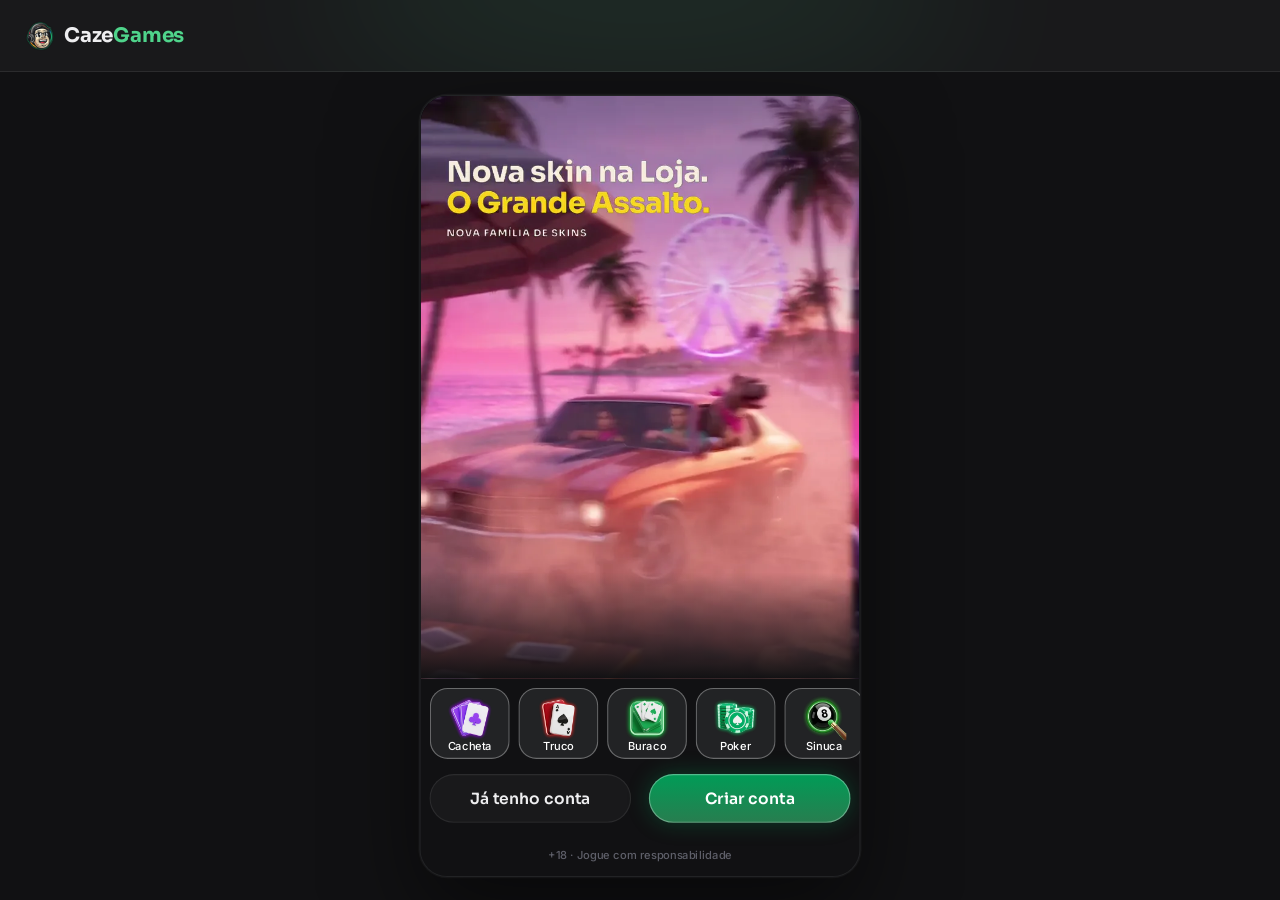
==== commit 49ed55c1: "Vídeo de login com versão no endereço (?v=20261120g), para o navegador baixar o novo em vez de usar " ====
--- a/index.html
+++ b/index.html
@@ -13,11 +13,11 @@
 <link rel="preconnect" href="https://fonts.googleapis.com">
 <link rel="preconnect" href="https://fonts.gstatic.com" crossorigin>
 <link rel="stylesheet" href="https://fonts.googleapis.com/css2?family=Inter:wght@400;500;600;700&family=Sora:wght@600;700;800&display=swap">
-<link rel="stylesheet" href="css/tokens.css?v=caze-11202144">
-<link rel="stylesheet" href="css/ui.css?v=caze-11202144">
-<link rel="stylesheet" href="css/screens.css?v=caze-11202144">
-<link rel="stylesheet" href="css/game.css?v=caze-11202144">
-<link rel="stylesheet" href="css/desk.css?v=caze-11202144">
+<link rel="stylesheet" href="css/tokens.css?v=caze-11202147">
+<link rel="stylesheet" href="css/ui.css?v=caze-11202147">
+<link rel="stylesheet" href="css/screens.css?v=caze-11202147">
+<link rel="stylesheet" href="css/game.css?v=caze-11202147">
+<link rel="stylesheet" href="css/desk.css?v=caze-11202147">
 </head>
 <body>
 <svg width="0" height="0" style="position:absolute" aria-hidden="true">
@@ -76,16 +76,16 @@
   </div>
 </div></div>
 
-<script src="js/core.js?v=caze-11202144"></script>
-<script src="js/ui.js?v=caze-11202144"></script>
-<script src="js/screens.js?v=caze-11202144"></script>
-<script src="js/loja.js?v=caze-11202144"></script>
-<script src="js/social.js?v=caze-11202144"></script>
-<script src="js/torneios.js?v=caze-11202144"></script>
-<script src="js/sala.js?v=caze-11202144"></script>
-<script src="js/games.js?v=caze-11202144"></script>
-<script src="js/sinuca.js?v=caze-11202144"></script>
-<script src="js/desk.js?v=caze-11202144"></script>
-<script src="js/boot.js?v=caze-11202144"></script>
+<script src="js/core.js?v=caze-11202147"></script>
+<script src="js/ui.js?v=caze-11202147"></script>
+<script src="js/screens.js?v=caze-11202147"></script>
+<script src="js/loja.js?v=caze-11202147"></script>
+<script src="js/social.js?v=caze-11202147"></script>
+<script src="js/torneios.js?v=caze-11202147"></script>
+<script src="js/sala.js?v=caze-11202147"></script>
+<script src="js/games.js?v=caze-11202147"></script>
+<script src="js/sinuca.js?v=caze-11202147"></script>
+<script src="js/desk.js?v=caze-11202147"></script>
+<script src="js/boot.js?v=caze-11202147"></script>
 </body>
 </html>
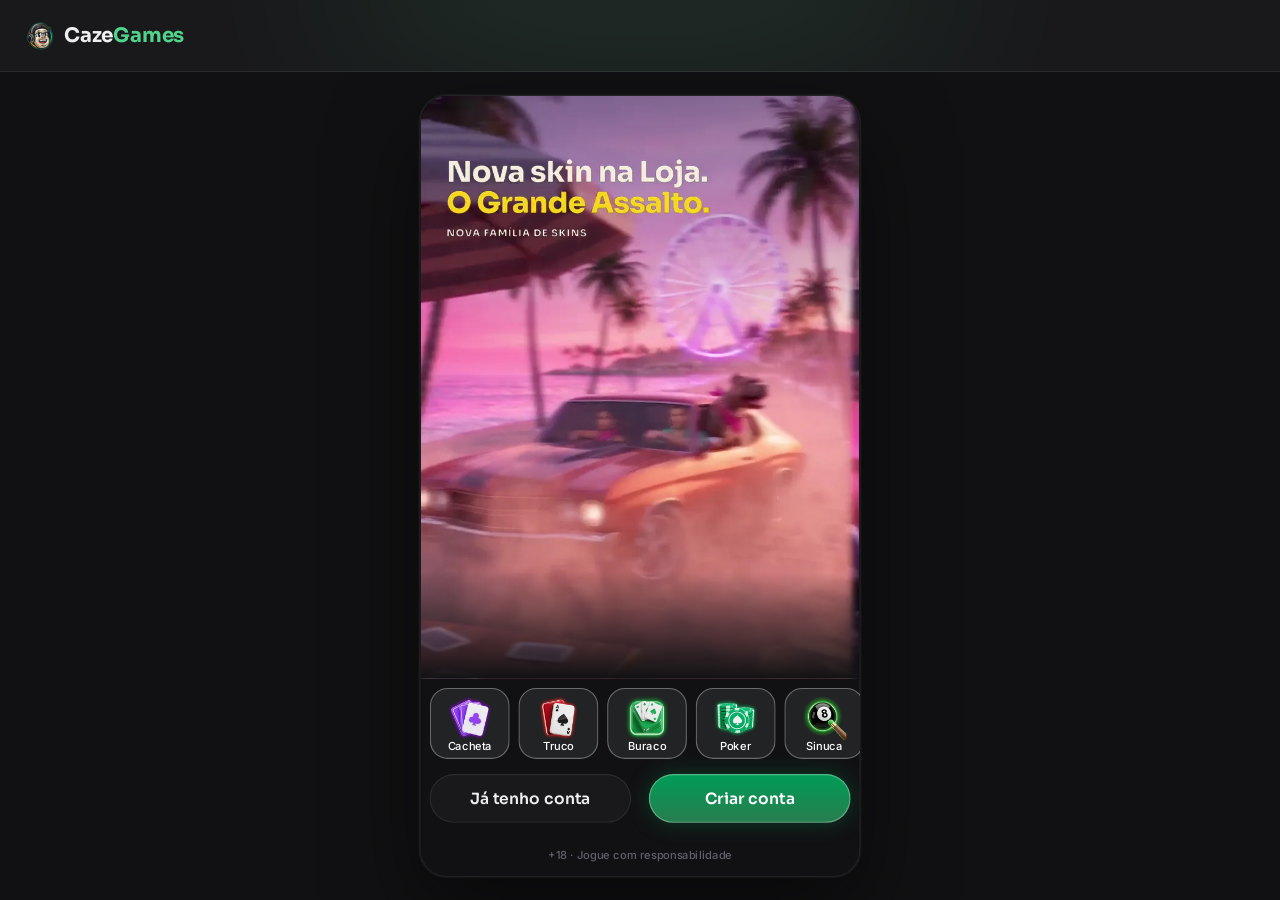
==== commit 6c8775a1: "Chamada TRUCO! com a skin Lendária: quem joga com Jeff ou Lúcia Lendária vê o vídeo do personagem na" ====
--- a/index.html
+++ b/index.html
@@ -13,11 +13,11 @@
 <link rel="preconnect" href="https://fonts.googleapis.com">
 <link rel="preconnect" href="https://fonts.gstatic.com" crossorigin>
 <link rel="stylesheet" href="https://fonts.googleapis.com/css2?family=Inter:wght@400;500;600;700&family=Sora:wght@600;700;800&display=swap">
-<link rel="stylesheet" href="css/tokens.css?v=caze-11202147">
-<link rel="stylesheet" href="css/ui.css?v=caze-11202147">
-<link rel="stylesheet" href="css/screens.css?v=caze-11202147">
-<link rel="stylesheet" href="css/game.css?v=caze-11202147">
-<link rel="stylesheet" href="css/desk.css?v=caze-11202147">
+<link rel="stylesheet" href="css/tokens.css?v=caze-11241014">
+<link rel="stylesheet" href="css/ui.css?v=caze-11241014">
+<link rel="stylesheet" href="css/screens.css?v=caze-11241014">
+<link rel="stylesheet" href="css/game.css?v=caze-11241014">
+<link rel="stylesheet" href="css/desk.css?v=caze-11241014">
 </head>
 <body>
 <svg width="0" height="0" style="position:absolute" aria-hidden="true">
@@ -76,16 +76,16 @@
   </div>
 </div></div>
 
-<script src="js/core.js?v=caze-11202147"></script>
-<script src="js/ui.js?v=caze-11202147"></script>
-<script src="js/screens.js?v=caze-11202147"></script>
-<script src="js/loja.js?v=caze-11202147"></script>
-<script src="js/social.js?v=caze-11202147"></script>
-<script src="js/torneios.js?v=caze-11202147"></script>
-<script src="js/sala.js?v=caze-11202147"></script>
-<script src="js/games.js?v=caze-11202147"></script>
-<script src="js/sinuca.js?v=caze-11202147"></script>
-<script src="js/desk.js?v=caze-11202147"></script>
-<script src="js/boot.js?v=caze-11202147"></script>
+<script src="js/core.js?v=caze-11241014"></script>
+<script src="js/ui.js?v=caze-11241014"></script>
+<script src="js/screens.js?v=caze-11241014"></script>
+<script src="js/loja.js?v=caze-11241014"></script>
+<script src="js/social.js?v=caze-11241014"></script>
+<script src="js/torneios.js?v=caze-11241014"></script>
+<script src="js/sala.js?v=caze-11241014"></script>
+<script src="js/games.js?v=caze-11241014"></script>
+<script src="js/sinuca.js?v=caze-11241014"></script>
+<script src="js/desk.js?v=caze-11241014"></script>
+<script src="js/boot.js?v=caze-11241014"></script>
 </body>
 </html>
--- a/css/screens.css
+++ b/css/screens.css
@@ -681,3 +681,32 @@
 .cmp tr.pr td{color:var(--text-default)}
 .cmp.n4 td,.cmp.n4 th .tag{font-size:11px}
 .unlock .tgs{display:flex;flex-wrap:wrap;justify-content:center;gap:8px}
+
+/* ---------- Inventário (Figma ↳ Inventário · M01 / M01b): tiles 72 do Personalizar em grade de 4 ---------- */
+.inv .pcontent{gap:24px}
+.inv .isec{display:flex;flex-direction:column;gap:8px}
+.inv .isec>h3{margin:0;font:600 16px/1.2 var(--f-display);letter-spacing:-.01em;color:var(--text-default)}
+.inv .igrid{display:grid;grid-template-columns:repeat(4,1fr);gap:12px 8px;justify-items:center}
+.inv .fgrid{display:grid;grid-template-columns:repeat(2,1fr);gap:8px;align-items:stretch}
+.inv .fcard{display:flex;flex-direction:column;gap:8px;padding:8px;border-radius:16px;background:var(--bga-strong-50);box-shadow:inset 0 0 0 1px var(--border-muted);min-width:0}
+.inv .fcard.wide{grid-column:1/-1}
+.inv .fh{display:flex;flex-wrap:wrap;align-items:center;justify-content:space-between;gap:4px;min-height:22px;padding-left:4px}
+.inv .fh b{font:500 10px/1.2 var(--f-ui);color:var(--text-default)}
+.inv .fh b.sub{color:var(--text-subtle)}
+.inv .pair{display:grid;grid-template-columns:repeat(2,1fr);gap:4px;justify-items:center}
+.inv .pair.one{grid-template-columns:1fr}
+.inv .lvls{display:grid;grid-template-columns:repeat(2,1fr);gap:8px}
+.inv .lvl{display:flex;flex-direction:column;align-items:flex-start;gap:4px}
+.inv .lvl .pair{align-self:stretch}
+.inv .more{display:flex;align-items:center;justify-content:center;gap:4px;margin-top:auto;padding:4px 0;background:none;border:0;font:500 10px/1.2 var(--f-ui);color:var(--text-link);cursor:pointer}
+.inv .more svg{width:12px;height:12px;fill:currentColor;color:currentColor}
+.inv .more svg.dn{transform:rotate(90deg)}
+.inv .more svg.up{transform:rotate(-90deg)}
+.ctile.itl{cursor:pointer}
+.ctile.itl .mini img.ph{width:100%;height:100%;object-fit:cover}
+.ctile.itl .mini>.ic{width:40px;height:40px}
+.ctile.itl .mini .ck{position:absolute;right:4px;top:4px;width:16px;height:16px;border-radius:50%;z-index:2;background:var(--btn-secondary-border) url("data:image/svg+xml,%3Csvg xmlns='http://www.w3.org/2000/svg' viewBox='0 0 12 12'%3E%3Cpath d='M2.5 6.2l2.2 2.2 4.8-4.9' fill='none' stroke='%23fff' stroke-width='1.8' stroke-linecap='round' stroke-linejoin='round'/%3E%3C/svg%3E") center/10px no-repeat}
+.cues{position:relative;width:72px;height:72px}
+.cues i{position:absolute;left:-14px;top:34px;width:100px;height:4px;border-radius:2px;background:linear-gradient(90deg,#3d7bff 0 3%,#f4f2ea 3% 7%,#f0d9a6 7% 52%,#c9ced6 52% 55%,var(--cc) 55% 100%);box-shadow:0 1px 2px #0008}
+.cues i:first-child{transform:rotate(135deg)}
+.cues i:last-child{transform:rotate(45deg)}
--- a/css/game.css
+++ b/css/game.css
@@ -73,6 +73,7 @@
 .rval b{font:800 40px/1 var(--f-display);letter-spacing:-.02em;color:#ffc841;font-variant-numeric:tabular-nums}
 .rval img{width:36px;height:36px}
 .rval.muted b{color:#c9ced3;font-size:32px} .rval.muted img{width:28px;height:28px;filter:grayscale(1)}
+.call.res.der .rval.muted b{color:#ff6b6e} .call.res.der .rval.muted img{filter:none}
 .rval.pop{animation:rvPop .35s cubic-bezier(.3,1.6,.5,1)}
 @keyframes rvIn{from{opacity:0;transform:scale(.6)}}
 @keyframes rvPop{50%{transform:scale(1.12)}}
@@ -343,14 +344,20 @@
 .call.fam .pill.pos{background:var(--sysa-success-25);box-shadow:inset 0 0 0 1px var(--border-muted);color:var(--text-success)}
 .call.fam .resp{animation-delay:1.05s}
 .call.fam .btn.raise{height:48px;width:220px;border-radius:24px;background:var(--bga-strong-75);box-shadow:inset 0 0 0 1px var(--hl);color:#fff;font:600 16px/1.2 var(--f-display);-webkit-backdrop-filter:blur(12px);backdrop-filter:blur(12px)}
-/* respostas · aceitaram: clarão e o shape acena · correram: a cor apaga pra cinza, o shape afunda, as letras caem */
+/* respostas · aceitaram: clarão e o shape acena · correram: a cor apaga pro vermelho, o shape afunda, as letras caem */
 .call.fam.acc .cveil::after{animation:cfFlash .5s ease-out}
 @keyframes cfFlash{from{opacity:.45}to{opacity:0}}
 .call.fam.acc .cf-shape .cf-body.in{animation:cfNod .55s cubic-bezier(.3,1.6,.5,1)}
 @keyframes cfNod{30%{transform:translateY(-14px) scale(1.07)}}
 .call.fam.acc .cf-shape{--spd:.55}
-.call.fam.run .cveil::before{filter:grayscale(1) brightness(.5)}
-.call.fam.run .cf-shape{filter:grayscale(1) brightness(.8);transition:filter .6s}
+.call.fam.run .cveil::before{filter:brightness(.55)}
+.call.fam.run .cf-shape{filter:brightness(.62);transition:filter .6s}
+/* vermelho no lugar do cinza (DS: apaga .45 + avermelha em modo Cor, system-error #ef4452): pinta o fundo e o shape, os textos ficam por cima */
+.call.fam .crt{position:absolute;left:-100vw;right:-100vw;top:-100vh;bottom:-100vh;background:#ef4452;mix-blend-mode:color;opacity:0;pointer-events:none;transition:opacity .7s}
+.call.res .crt{inset:0}
+.call.fam.run .crt{opacity:1}
+.call.fam .ccol>:not(.cf-shape):not(.crt),.call.res.der .rcol>:not(.cf-shape):not(.crt){position:relative;z-index:1}
+.call.res.der .rcol{z-index:auto}
 .call.fam.run .cf-win video,.call.fam.run .cf-win img{filter:brightness(.9)}
 .call.fam.run .cf-shape .cf-body.in{animation:cfSink .7s cubic-bezier(.4,0,.3,1) forwards}
 @keyframes cfSink{to{transform:translateY(22px) rotate(-5deg) scale(.94)}}
@@ -360,9 +367,37 @@
 @keyframes cfFallK{to{transform:translate(-40px,320px) rotate(-70deg);opacity:0}}
 .call.fam .cf-shape.dead .cf-fxb,.call.fam .cf-shape.dead .cf-fxf{opacity:0;transition:opacity .5s}
 .call.fam .cf-shape.dead>.cf-pole,.call.fam .cf-shape.dead>.cf-net,.call.fam .cf-shape.dead>.cf-stripes{opacity:.2;transition:opacity .5s} .call.fam .cf-shape.dead.off>.cf-stripes,.call.fam .cf-shape.dead.fall>*:not(.cf-body){opacity:0}
-.call.fam.run .cword .w{color:#c9ced3}
+.call.fam.run .cword .w{color:#ff6b6e}
 .call.fam.run .cword i{--sy:10px;--sr:6deg;animation:cfDropL .5s calc(var(--i) * .06s) cubic-bezier(.3,1.5,.5,1) backwards,cfSag .9s calc(.7s + var(--i) * .05s) ease-in-out forwards}
 .call.fam.run .cword i:nth-child(odd){--sy:7px;--sr:-8deg} .call.fam.run .cword i:nth-child(3n){--sy:14px;--sr:11deg}
+/* ---------- chamada com a skin Lendária (DS truco-call ◇ Style=Lendária) · o vídeo 9:16 de quem fala ocupa a tela toda (sem shape) e por cima vêm degradê, selo Lendária, palavra, valor e botões ---------- */
+.call.lend .cveil::before{display:none}
+.call.lend .lv{position:absolute;inset:0;overflow:hidden;background:#120a1e;animation:cfWipe .46s .1s cubic-bezier(.65,0,.25,1) backwards}
+.call.lend .lv video{position:absolute;inset:0;width:100%;height:100%;object-fit:cover;object-position:50% 0;transform:scale(var(--z,1));transform-origin:50% 28%;animation:lvIn .8s .12s cubic-bezier(.2,.9,.3,1) backwards;transition:transform .7s cubic-bezier(.3,.8,.3,1),filter .7s}
+@keyframes lvIn{from{transform:scale(1.22);filter:brightness(2) saturate(.5)}}
+/* cada aumento chega mais perto e escurece um pouco */
+.call.lend.lvl2{--z:1.05;--dk:.1} .call.lend.lvl3{--z:1.1;--dk:.18} .call.lend.lvl4{--z:1.15;--dk:.26}
+.call.lend .ldk,.call.lend .lgrad,.call.lend .lglow{position:absolute;pointer-events:none}
+.call.lend .ldk{inset:0;background:#000;opacity:var(--dk,0)}
+.call.lend .lgrad{inset:0;background:linear-gradient(180deg,rgba(9,6,20,.6) 0%,rgba(9,6,20,0) 15%),linear-gradient(0deg,rgba(9,6,20,.95) 0%,rgba(16,8,32,.82) 28%,rgba(22,8,38,.38) 48%,rgba(22,8,38,0) 64%);animation:cfFade .4s .3s backwards}
+.call.lend .lglow{left:0;right:0;bottom:0;height:52%;background:radial-gradient(90% 62% at 50% 100%,rgba(255,79,163,.42),rgba(142,92,255,.2) 48%,transparent 74%);mix-blend-mode:screen;animation:cfFade .5s .45s backwards;transition:opacity .7s}
+.call.lend.lvl4 .lglow{animation:cfFade .5s .45s backwards,lBeat .55s .9s ease-in-out infinite alternate}
+@keyframes lBeat{to{opacity:.55}}
+.call.lend .sw.a{background:#ff4fa3} .call.lend .sw.b{background:#8e5cff}
+/* conteúdo embaixo, sobre a parte escura do degradê (acima dos botões) */
+.call.lend .ccol{top:auto;bottom:calc(236px + env(safe-area-inset-bottom,0px))}
+.call.lend.ans .ccol{bottom:calc(140px + env(safe-area-inset-bottom,0px))}
+.call.lend .ltag{box-shadow:0 4px 12px #8e5cff73;animation:lTag .35s .45s cubic-bezier(.3,1.6,.5,1) backwards}
+@keyframes lTag{from{transform:scale(.4);opacity:0}}
+.call.lend .cwho{margin-top:8px}
+/* respostas entram sem varrida (a mesa já estava coberta) · aceitaram: clarão e o vídeo dá um tranco pra frente · correram: apaga pro vermelho */
+.call.lend.ans{--z:1.06}
+.call.lend.ans .lv{animation:cfFade .15s backwards} .call.lend.ans .lv video,.call.lend.ans .lgrad,.call.lend.ans .lglow,.call.lend.ans .ltag{animation:none}
+.call.lend.acc .lv video{animation:lNod .55s cubic-bezier(.3,1.6,.5,1)}
+@keyframes lNod{35%{transform:scale(calc(var(--z,1) + .06))}}
+.call.lend.run .lv video{--z:1;filter:brightness(.6)}
+.call.lend.run .lglow{opacity:.6}
+@media (prefers-reduced-motion:reduce){.call.lend .lv,.call.lend .lv video,.call.lend .ltag{animation:none!important}}
 @keyframes cfDropL{from{transform:translateY(-60px);opacity:0}}
 @keyframes cfSag{to{transform:translateY(var(--sy)) rotate(var(--sr))}}
 /* shape: .cf-body entra do jeito da família · efeitos atrás (.cf-fxb) e na frente (.cf-fxf) */
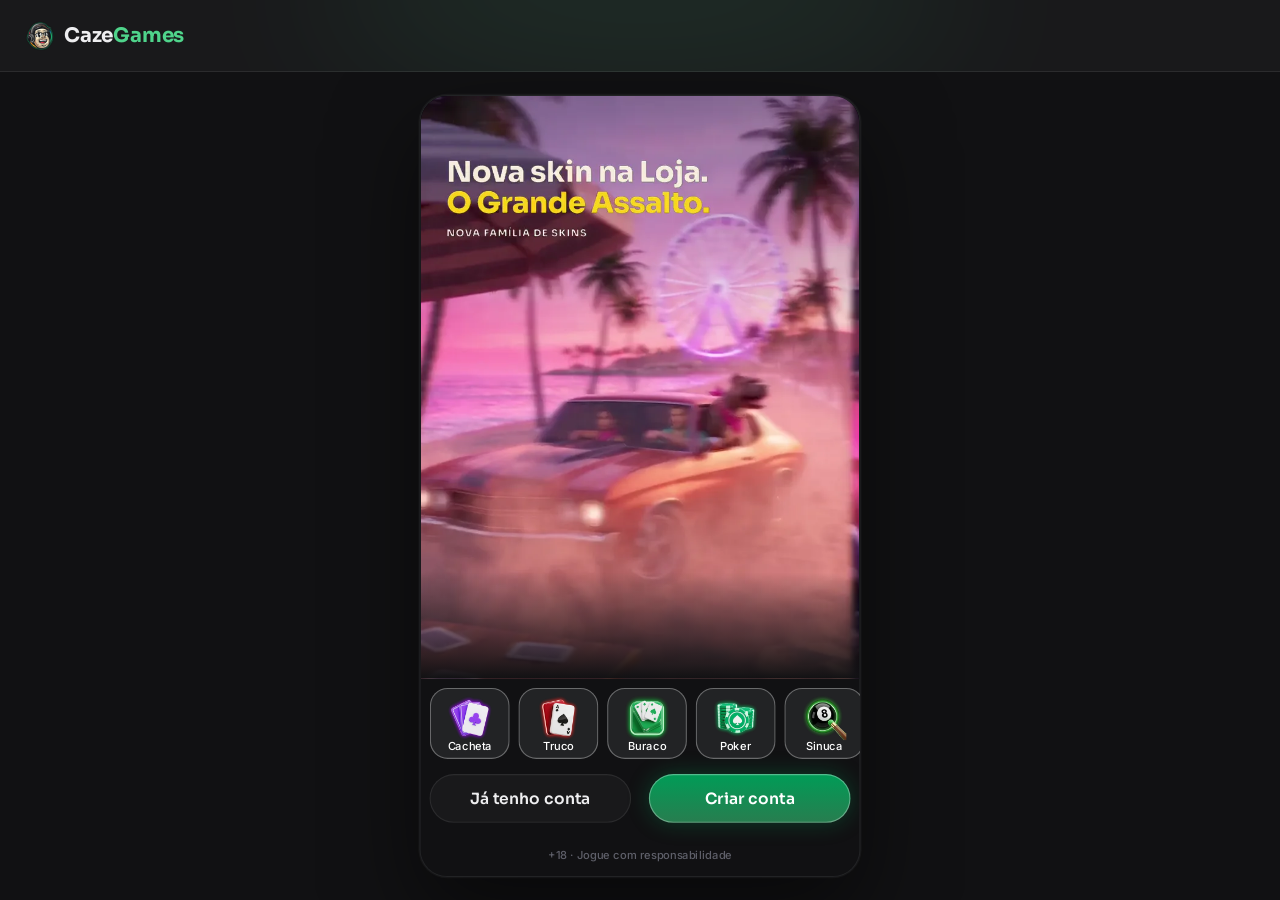
==== commit 9f8a59af: "Missões: botão redondo com anel contador abaixo da Loja na Home, item no menu do computador e a tela" ====
--- a/index.html
+++ b/index.html
@@ -13,11 +13,12 @@
 <link rel="preconnect" href="https://fonts.googleapis.com">
 <link rel="preconnect" href="https://fonts.gstatic.com" crossorigin>
 <link rel="stylesheet" href="https://fonts.googleapis.com/css2?family=Inter:wght@400;500;600;700&family=Sora:wght@600;700;800&display=swap">
-<link rel="stylesheet" href="css/tokens.css?v=caze-11241014">
-<link rel="stylesheet" href="css/ui.css?v=caze-11241014">
-<link rel="stylesheet" href="css/screens.css?v=caze-11241014">
-<link rel="stylesheet" href="css/game.css?v=caze-11241014">
-<link rel="stylesheet" href="css/desk.css?v=caze-11241014">
+<link rel="stylesheet" href="css/tokens.css?v=caze-11261735">
+<link rel="stylesheet" href="css/ui.css?v=caze-11261735">
+<link rel="stylesheet" href="css/screens.css?v=caze-11261735">
+<link rel="stylesheet" href="css/game.css?v=caze-11261735">
+<link rel="stylesheet" href="css/desk.css?v=caze-11261735">
+<link rel="stylesheet" href="css/missoes.css?v=caze-11261735">
 </head>
 <body>
 <svg width="0" height="0" style="position:absolute" aria-hidden="true">
@@ -76,16 +77,17 @@
   </div>
 </div></div>
 
-<script src="js/core.js?v=caze-11241014"></script>
-<script src="js/ui.js?v=caze-11241014"></script>
-<script src="js/screens.js?v=caze-11241014"></script>
-<script src="js/loja.js?v=caze-11241014"></script>
-<script src="js/social.js?v=caze-11241014"></script>
-<script src="js/torneios.js?v=caze-11241014"></script>
-<script src="js/sala.js?v=caze-11241014"></script>
-<script src="js/games.js?v=caze-11241014"></script>
-<script src="js/sinuca.js?v=caze-11241014"></script>
-<script src="js/desk.js?v=caze-11241014"></script>
-<script src="js/boot.js?v=caze-11241014"></script>
+<script src="js/core.js?v=caze-11261735"></script>
+<script src="js/ui.js?v=caze-11261735"></script>
+<script src="js/screens.js?v=caze-11261735"></script>
+<script src="js/loja.js?v=caze-11261735"></script>
+<script src="js/social.js?v=caze-11261735"></script>
+<script src="js/torneios.js?v=caze-11261735"></script>
+<script src="js/sala.js?v=caze-11261735"></script>
+<script src="js/missoes.js?v=caze-11261735"></script>
+<script src="js/games.js?v=caze-11261735"></script>
+<script src="js/sinuca.js?v=caze-11261735"></script>
+<script src="js/desk.js?v=caze-11261735"></script>
+<script src="js/boot.js?v=caze-11261735"></script>
 </body>
 </html>
--- a/css/missoes.css
+++ b/css/missoes.css
@@ -0,0 +1,135 @@
+/* EstrelaGames · Missões (Figma ✲ Missões, aprovado 26/11 · DS ❖ Missões) — mesmos tons da Home: blocos strong-25 sem borda, itens com borda de 8% */
+
+/* ---------- coluna da direita do palco (games · right): Loja + Missões, 8 px entre eles ---------- */
+.home .stage .gr{position:absolute;right:8px;top:20px;z-index:3;display:flex;flex-direction:column;align-items:center;gap:8px;width:72px}
+.home .stage .gr .lojab{position:relative;right:auto;top:auto;z-index:2;flex:none}
+
+/* ---------- botão de Missões (DS missions-button): só o círculo, anel contador, rótulo em pílula e selo · loop de 2 s como a Loja ---------- */
+.misb{position:relative;z-index:1;flex:none;width:72px;height:72px;cursor:pointer;color:var(--text-on-color)}
+.misb .disc,.misb .arc,.misb .pulse{position:absolute;left:4px;top:0;width:64px;height:64px;border-radius:50%}
+.misb .disc{background:#222325;box-shadow:0 0 8px #3b82f666}
+.misb .arc{background:conic-gradient(#5ec8ff,#3b82f6 calc(var(--p) * .5%),#7c5cff calc(var(--p) * 1%),#ffffff1f 0);-webkit-mask:radial-gradient(farthest-side,transparent calc(100% - 4px),#000 calc(100% - 4px));mask:radial-gradient(farthest-side,transparent calc(100% - 4px),#000 calc(100% - 4px));filter:drop-shadow(0 0 3px #5ec8ff99)}
+.misb .pulse{box-shadow:inset 0 0 0 2px #5ec8ff;opacity:0;animation:misPulse 2s ease-out infinite}
+.misb .ic{position:absolute;left:14px;top:10px;width:44px;height:44px;animation:lojaIc 2s ease-in-out infinite}
+.misb .lb{position:absolute;left:50%;bottom:0;transform:translateX(-50%);padding:2px 8px;border-radius:999px;background:var(--bga-strong-75);box-shadow:inset 0 0 0 1px var(--border-muted);font:500 10px/12px var(--f-ui);white-space:nowrap}
+.misb .tag{position:absolute;right:-2px;top:-6px;padding:2px 8px;font-size:12px;animation:lojaTag 2s ease-in-out infinite}
+.misb.nov .disc{box-shadow:0 0 8px #ff73007a}
+.misb.nov .arc{background:conic-gradient(#ffd800,#ffb000 50%,#ff7300);filter:drop-shadow(0 0 3px #ff9900aa)}
+.misb.nov .pulse{box-shadow:inset 0 0 0 2px #ffb000}
+.misb .fire{position:absolute;left:4px;top:-28px;width:64px;height:64px;transform-origin:50% 90%;animation:misFire 2s ease-in-out infinite}
+@keyframes misPulse{0%{opacity:.9;transform:scale(1)}40%,100%{opacity:0;transform:scale(1.2)}}
+@keyframes misFire{0%,100%{transform:scale(1) rotate(0)}15%{transform:scale(1.08) rotate(-2deg)}30%{transform:scale(.96) rotate(-4deg)}45%{transform:scale(1.06) rotate(0)}60%{transform:scale(.98) rotate(3deg)}80%{transform:scale(1.05) rotate(-3deg)}}
+@media (prefers-reduced-motion:reduce){.misb,.misb *{animation:none}}
+
+/* ---------- tela ---------- */
+.mis .content{display:flex;flex-direction:column;gap:12px;padding:4px 8px calc(24px + env(safe-area-inset-bottom,0px))} /* sem navbar: abre pelo botão da Home */
+
+/* card de nível (DS loyalty-level-card ↕ Size=Small): insígnia da patente (patent-badge Default), a mesma insígnia grande e apagada à direita, degradê na cor da patente */
+.lvc{position:relative;overflow:hidden;flex:none;display:flex;flex-direction:column;align-items:center;gap:4px;padding:16px;border-radius:20px;background:var(--bga-strong-25);box-shadow:inset 0 0 0 1px var(--border-muted);cursor:pointer}
+.lvc::before{content:"";position:absolute;inset:0;background:linear-gradient(180deg,var(--pc),transparent);opacity:.22;pointer-events:none}
+.lvc .bg{position:absolute;right:-73px;top:50%;width:192px;height:192px;margin-top:-96px;opacity:.12;pointer-events:none}
+.lvc .pat{position:relative;width:56px;height:56px;filter:drop-shadow(0 4px 10px #8fa3b880)}
+.lvc .nm{position:relative;font:800 20px/24px var(--f-display);color:var(--text-default)}
+.lvc .pts{position:relative;display:flex;align-items:center;gap:6px;height:21px;font:500 14px/21px var(--f-ui);color:var(--text-muted)}
+.lvc .pts b{font-weight:700;color:var(--text-default);transition:color .2s}
+.lvc .gain{display:none;padding:0 8px;border-radius:999px;background:var(--sysa-success-25);color:var(--text-success);font:700 12px/18px var(--f-ui)}
+.lvc.rec .pts b{color:var(--text-success)}
+.lvc.rec .gain{display:inline-block;animation:gainPop .3s ease-out}
+.lvc .prog{position:relative;flex:none;width:100%;margin-top:4px}
+.lvc .prog i{transition:none}
+.lvc small{position:relative;margin-top:4px;font:500 10px/1.2 var(--f-ui);color:var(--text-muted)}
+@keyframes gainPop{0%{transform:scale(.6);opacity:0}70%{transform:scale(1.12)}100%{transform:scale(1);opacity:1}}
+.fly-pat{position:fixed;z-index:9999;pointer-events:none;filter:drop-shadow(0 4px 8px #0008)}
+
+/* login diário (DS daily-login): sequência com fogo, 7 dias, o Dia 7 dourado com presente */
+.lgc{flex:none;display:flex;flex-direction:column;gap:12px;padding:16px;border-radius:16px;background:var(--bga-strong-25)}
+.lgc .top{display:flex;align-items:center;gap:12px}
+.lgc .top>.ic{width:40px;height:40px;flex:none}
+.lgc .tx{flex:1;min-width:0;display:flex;flex-direction:column;gap:4px}
+.lgc .tx b{font:500 16px/1.2 var(--f-ui);color:var(--text-default)}
+.lgc .tx small{font:500 10px/1.2 var(--f-ui);color:var(--text-muted)}
+.lgc .streak{flex:none;display:flex;align-items:center;gap:4px;padding:4px 10px 4px 4px;border-radius:999px;background:#ff730029}
+.lgc .streak .ic{width:20px;height:20px}
+.lgc .streak b{font:700 12px/18px var(--f-ui);color:var(--text-prize)}
+.lgc .days{display:flex;gap:4px}
+.lgc .day{position:relative;flex:1;min-width:0;height:84px;display:flex;flex-direction:column;align-items:center;justify-content:center;gap:4px;padding:8px 2px;border-radius:12px;background:var(--bga-strong-25);box-shadow:inset 0 0 0 1px var(--border-muted)}
+.lgc .day small{font:500 8px/1 var(--f-ui);color:var(--text-muted)}
+.lgc .day .art{width:24px;height:24px;display:grid;place-items:center}
+.lgc .day .art .ic{width:24px;height:24px}
+.lgc .day .art .hex{width:22px;height:24px} /* só o hexágono da patente (patent-badge Small), do tamanho do check */
+.lgc .day b{font:500 10px/1 var(--f-ui);color:var(--text-default)}
+.lgc .day.res b{color:var(--text-muted);opacity:.56}
+.lgc .day.hoje{background:var(--bga-secondary-16);box-shadow:inset 0 0 0 2px var(--glow-blue),0 0 20px var(--glow-info)}
+.lgc .day.hoje small,.lgc .day.hoje b{color:var(--text-on-color)}
+.lgc .day.gift{flex:none;width:72px;background:linear-gradient(180deg,#ffb0003d,#ffb0000f);box-shadow:none}
+.lgc .day.gift::after{content:"";position:absolute;inset:0;border-radius:12px;padding:1px;background:linear-gradient(90deg,#ffd800,#ffb000 50%,#ff7300);-webkit-mask:linear-gradient(#000 0 0) content-box,linear-gradient(#000 0 0);-webkit-mask-composite:xor;mask:linear-gradient(#000 0 0) content-box exclude,linear-gradient(#000 0 0);pointer-events:none}
+.lgc .day.gift .art,.lgc .day.gift .art .ic{width:40px;height:40px}
+.lgc .day.gift small,.lgc .day.gift b{color:var(--text-prize)}
+.lgc .day.gift b{font:700 12px/18px var(--f-ui)}
+.lgc .day.gift.hoje{box-shadow:0 0 12px #ff990066}
+.lgc .day.gift.res{background:var(--bga-strong-25);box-shadow:inset 0 0 0 1px var(--border-muted)}
+.lgc .day.gift.res::after{display:none}
+.lgc .day.gift.res .art .ic{width:24px;height:24px}
+.lgc .nx{display:flex;align-items:center;justify-content:center;gap:8px;padding:10px;border-radius:20px;background:var(--bga-strong-25);box-shadow:inset 0 0 0 1px var(--border-muted);font:500 10px/1 var(--f-ui);color:var(--text-muted)}
+.lgc .nx .ic{width:20px;height:20px}
+.lgc .nx b{font:700 12px/18px var(--f-ui);color:var(--text-default)}
+.lgc .nx .v{font:700 12px/18px var(--f-ui);color:var(--text-prize)}
+.lgc .rule{text-align:center;font:500 8px/1.2 var(--f-ui);color:var(--text-muted)}
+.btn.pressed{transform:scale(.96);filter:brightness(.85)}
+
+/* lista de missões (DS mission-card) */
+.mlist{flex:none;display:flex;flex-direction:column;gap:12px;padding:16px;border-radius:16px;background:var(--bga-strong-25)}
+.mlist .mh{display:flex;align-items:center;gap:12px}
+.mlist .mh .tx{flex:1;min-width:0;display:flex;flex-direction:column;gap:4px}
+.mlist .mh .tx b{font:800 20px/24px var(--f-display);color:var(--text-default)}
+.mlist .mh .tx small{font:500 10px/1.2 var(--f-ui);color:var(--text-muted)}
+.mlist .novas{flex:none;display:flex;align-items:center;gap:6px;padding:6px 10px 6px 8px;border-radius:12px;background:var(--bga-strong-50)}
+.mlist .novas .ic{width:20px;height:20px}
+.mlist .novas>span{display:flex;flex-direction:column;gap:2px}
+.mlist .novas small{font:500 8px/1 var(--f-ui);color:var(--text-muted)}
+.mlist .novas b{font:700 12px/18px var(--f-ui);color:var(--text-default)}
+.mlist .rows{display:flex;flex-direction:column;gap:8px}
+.mlist .sub{font:500 12px/1 var(--f-ui);color:var(--text-muted)}
+.mc{display:flex;flex-direction:column;gap:12px;padding:12px;border-radius:16px;background:var(--bga-strong-25);box-shadow:inset 0 0 0 1px var(--border-muted)}
+.mc.ready{background:linear-gradient(90deg,#22c55e38,#22c55e00),var(--bga-strong-25);box-shadow:none}
+.mc .ln{display:flex;align-items:center;gap:12px}
+.mc .tile{flex:none;width:48px;height:48px;border-radius:12px;display:grid;place-items:center;background:var(--gc)}
+.mc .tile .ic{width:40px;height:40px}
+.mc .info{flex:1;min-width:0;display:flex;flex-direction:column;align-items:flex-start;gap:4px}
+.mc .t{font:500 14px/1.25 var(--f-ui);color:var(--text-default)}
+/* descrição da missão (DS mission-card ✎ Description · Paragraph/S, text-muted, até 2 linhas) */
+.mc .ds{font:400 12px/1.5 var(--f-ui);color:var(--text-muted);display:-webkit-box;-webkit-line-clamp:2;-webkit-box-orient:vertical;overflow:hidden}
+.mc .pr{display:flex;align-items:center;gap:8px;width:100%}
+.mc .pr small{font:500 8px/1 var(--f-ui);color:var(--text-muted)}
+.tm{display:inline-flex;align-items:center;gap:4px;padding:2px 8px 2px 4px;border-radius:8px;background:var(--bga-strong-50)}
+.tm .ic{width:16px;height:16px}
+.tm b{font:500 8px/1 var(--f-ui);color:var(--text-muted)}
+.tm b{white-space:nowrap}
+.tm i{font-style:normal}
+.tm.hot{background:#ff730029}
+.tm.hot b{font:700 12px/18px var(--f-ui);color:var(--text-prize)}
+.tm.ok{background:var(--sysa-success-25)}
+.tm.ok b{font:700 12px/18px var(--f-ui);color:var(--text-success)}
+.mc .rt{flex:none;display:flex;flex-direction:column;align-items:flex-end;gap:8px}
+.mc .rw{display:flex;align-items:center;gap:4px;padding:4px 10px 4px 4px;border-radius:999px;background:#ffb0001f}
+.mc .rw .ic{width:20px;height:20px}
+.mc .rw .hex{width:18px;height:20px}
+.mc .rw b{font:800 14px/1 var(--f-display);color:var(--text-prize)}
+.mc.done .tile,.mc.done .t,.mc.done .rw{opacity:.56}
+.mc.done .rw{background:var(--bga-strong-50)}
+.mc.done .rw b{color:var(--text-muted)}
+.mc .feita{display:flex;align-items:center;gap:4px;font:500 10px/1 var(--f-ui);color:var(--text-success)}
+.mc .feita .ic{width:16px;height:16px}
+.mc .steps{display:flex;flex-direction:column;gap:6px}
+.mc .steps .mk{display:flex;justify-content:space-between}
+.mc .steps .mk span{display:flex;align-items:center;gap:4px;padding:2px 8px 2px 4px;border-radius:999px;background:#ffb0001f;font:700 12px/18px var(--f-ui);color:var(--text-prize)}
+.mc .steps .mk span.got{background:var(--sysa-success-25);color:var(--text-success)}
+.mc .steps .mk .ic{width:16px;height:16px}
+.mc .steps .mk .hex{width:15px;height:16px}
+.mc .steps .prog{flex:none;width:100%}
+.mc .steps .lb{display:flex;justify-content:space-between}
+.mc .steps .lb small{font:500 8px/1 var(--f-ui);color:var(--text-muted)}
+
+/* desktop: selo no item Missões do menu da esquerda */
+.dkl .it .tag{margin-left:auto;padding:0 8px;font-size:12px;line-height:20px}
+body.dk-rail .dkl .it .tag{position:absolute;top:4px;right:8px;margin:0;font-size:10px;line-height:16px;padding:0 6px}
